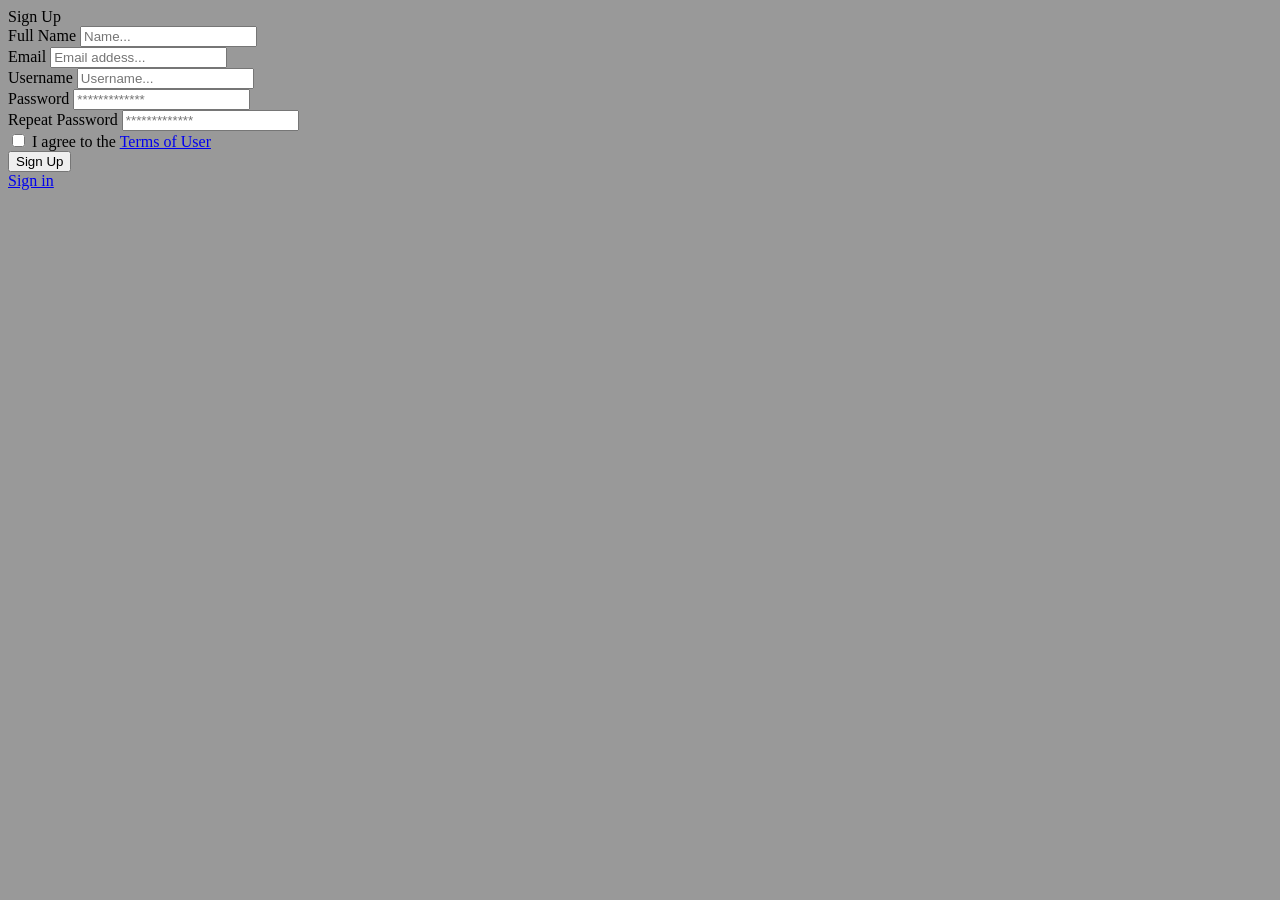
==== templates/register.html @ 75b46a89 "first commit setting up user registration page" ====
<!DOCTYPE html>
<html lang="en">
<head>
	<title>Login V13</title>
	<meta charset="UTF-8">
	<meta name="viewport" content="width=device-width, initial-scale=1">
<!--===============================================================================================-->	
	<link rel="icon" type="image/png" href="~/TABA/templates/images/icons/favicon.ico"/>
<!--===============================================================================================-->
	<link rel="stylesheet" type="text/css" href="~/TABA/templates/vendor/bootstrap/css/bootstrap.min.css">
<!--===============================================================================================-->
	<link rel="stylesheet" type="text/css" href="~/TABA/templates/fonts/font-awesome-4.7.0/css/font-awesome.min.css">
<!--===============================================================================================-->
	<link rel="stylesheet" type="text/css" href="~/TABA/templates/fonts/Linearicons-Free-v1.0.0/icon-font.min.css">
<!--===============================================================================================-->
	<link rel="stylesheet" type="text/css" href="~/TABA/templates/fonts/iconic/css/material-design-iconic-font.min.css">
<!--===============================================================================================-->
	<link rel="stylesheet" type="text/css" href="~/TABA/templates/vendor/animate/animate.css">
<!--===============================================================================================-->	
	<link rel="stylesheet" type="text/css" href="~/TABA/templates/vendor/css-hamburgers/hamburgers.min.css">
<!--===============================================================================================-->
	<link rel="stylesheet" type="text/css" href="~/TABA/templates/vendor/animsition/css/animsition.min.css">
<!--===============================================================================================-->
	<link rel="stylesheet" type="text/css" href="~/TABA/templates/vendor/select2/select2.min.css">
<!--===============================================================================================-->	
	<link rel="stylesheet" type="text/css" href="~/TABA/templates/vendor/daterangepicker/daterangepicker.css">
<!--===============================================================================================-->
	<link rel="stylesheet" type="text/css" href="~/TABA/templates/css/util.css">
	<link rel="stylesheet" type="text/css" href="~/TABA/templates/css/main.css">
<!--===============================================================================================-->
</head>
<body style="background-color: #999999;">
	
	<div class="limiter">
		<div class="container-login100">
			<div class="login100-more" style="background-image: url('~/TABA/templatesimages/bg-01.jpg');"></div>

			<div class="wrap-login100 p-l-50 p-r-50 p-t-72 p-b-50">
				<form class="login100-form validate-form">
					<span class="login100-form-title p-b-59">
						Sign Up
					</span>

					<div class="wrap-input100 validate-input" data-validate="Name is required">
						<span class="label-input100">Full Name</span>
						<input class="input100" type="text" name="name" placeholder="Name...">
						<span class="focus-input100"></span>
					</div>

					<div class="wrap-input100 validate-input" data-validate = "Valid email is required: ex@abc.xyz">
						<span class="label-input100">Email</span>
						<input class="input100" type="text" name="email" placeholder="Email addess...">
						<span class="focus-input100"></span>
					</div>

					<div class="wrap-input100 validate-input" data-validate="Username is required">
						<span class="label-input100">Username</span>
						<input class="input100" type="text" name="username" placeholder="Username...">
						<span class="focus-input100"></span>
					</div>

					<div class="wrap-input100 validate-input" data-validate = "Password is required">
						<span class="label-input100">Password</span>
						<input class="input100" type="text" name="pass" placeholder="*************">
						<span class="focus-input100"></span>
					</div>

					<div class="wrap-input100 validate-input" data-validate = "Repeat Password is required">
						<span class="label-input100">Repeat Password</span>
						<input class="input100" type="text" name="repeat-pass" placeholder="*************">
						<span class="focus-input100"></span>
					</div>

					<div class="flex-m w-full p-b-33">
						<div class="contact100-form-checkbox">
							<input class="input-checkbox100" id="ckb1" type="checkbox" name="remember-me">
							<label class="label-checkbox100" for="ckb1">
								<span class="txt1">
									I agree to the
									<a href="#" class="txt2 hov1">
										Terms of User
									</a>
								</span>
							</label>
						</div>

						
					</div>

					<div class="container-login100-form-btn">
						<div class="wrap-login100-form-btn">
							<div class="login100-form-bgbtn"></div>
							<button class="login100-form-btn">
								Sign Up
							</button>
						</div>

						<a href="#" class="dis-block txt3 hov1 p-r-30 p-t-10 p-b-10 p-l-30">
							Sign in
							<i class="fa fa-long-arrow-right m-l-5"></i>
						</a>
					</div>
				</form>
			</div>
		</div>
	</div>
	
<!--===============================================================================================-->
	<script src="~/TABA/templates/vendor/jquery/jquery-3.2.1.min.js"></script>
<!--===============================================================================================-->
	<script src="~/TABA/templates/vendor/animsition/js/animsition.min.js"></script>
<!--===============================================================================================-->
	<script src="~/TABA/templates/vendor/bootstrap/js/popper.js"></script>
	<script src="~/TABA/templates/vendor/bootstrap/js/bootstrap.min.js"></script>
<!--===============================================================================================-->
	<script src="~/TABA/templates/vendor/select2/select2.min.js"></script>
<!--===============================================================================================-->
	<script src="~/TABA/templates/vendor/daterangepicker/moment.min.js"></script>
	<script src="~/TABA/templates/vendor/daterangepicker/daterangepicker.js"></script>
<!--===============================================================================================-->
	<script src="~/TABA/templates/vendor/countdowntime/countdowntime.js"></script>
<!--===============================================================================================-->
	<script src="~/TABA/templates/js/main.js"></script>

</body>
</html>
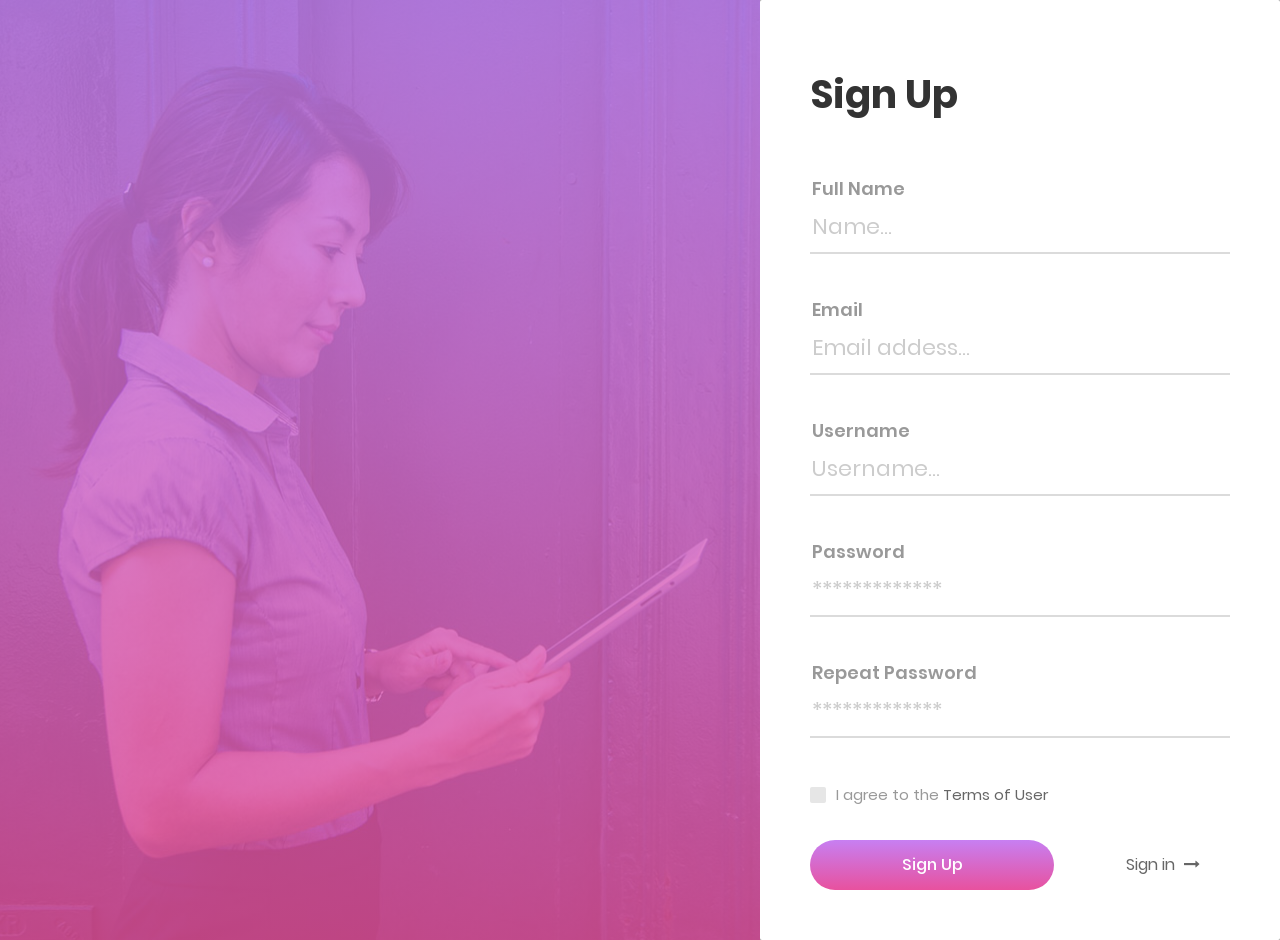
==== commit 4acd08b9: "move static files and change paths in scripts" ====
--- a/templates/register.html
+++ b/templates/register.html
@@ -1,39 +1,38 @@
 <!DOCTYPE html>
 <html lang="en">
 <head>
-	<title>Login V13</title>
+	<title>Trading Advisor</title>
 	<meta charset="UTF-8">
 	<meta name="viewport" content="width=device-width, initial-scale=1">
 <!--===============================================================================================-->	
-	<link rel="icon" type="image/png" href="~/TABA/templates/images/icons/favicon.ico"/>
+	<link rel="icon" type="image/png" href="../static/register/images/icons/favicon.ico"/>
 <!--===============================================================================================-->
-	<link rel="stylesheet" type="text/css" href="~/TABA/templates/vendor/bootstrap/css/bootstrap.min.css">
+	<link rel="stylesheet" type="text/css" href="../static/register/vendor/bootstrap/css/bootstrap.min.css">
 <!--===============================================================================================-->
-	<link rel="stylesheet" type="text/css" href="~/TABA/templates/fonts/font-awesome-4.7.0/css/font-awesome.min.css">
+	<link rel="stylesheet" type="text/css" href="../static/register/fonts/font-awesome-4.7.0/css/font-awesome.min.css">
 <!--===============================================================================================-->
-	<link rel="stylesheet" type="text/css" href="~/TABA/templates/fonts/Linearicons-Free-v1.0.0/icon-font.min.css">
+	<link rel="stylesheet" type="text/css" href="../static/register/fonts/Linearicons-Free-v1.0.0/icon-font.min.css">
 <!--===============================================================================================-->
-	<link rel="stylesheet" type="text/css" href="~/TABA/templates/fonts/iconic/css/material-design-iconic-font.min.css">
+	<link rel="stylesheet" type="text/css" href="../static/register/fonts/iconic/css/material-design-iconic-font.min.css">
 <!--===============================================================================================-->
-	<link rel="stylesheet" type="text/css" href="~/TABA/templates/vendor/animate/animate.css">
+	<link rel="stylesheet" type="text/css" href="../static/register/vendor/animate/animate.css">
 <!--===============================================================================================-->	
-	<link rel="stylesheet" type="text/css" href="~/TABA/templates/vendor/css-hamburgers/hamburgers.min.css">
+	<link rel="stylesheet" type="text/css" href="../static/register/vendor/css-hamburgers/hamburgers.min.css">
 <!--===============================================================================================-->
-	<link rel="stylesheet" type="text/css" href="~/TABA/templates/vendor/animsition/css/animsition.min.css">
+	<link rel="stylesheet" type="text/css" href="../static/register/vendor/animsition/css/animsition.min.css">
 <!--===============================================================================================-->
-	<link rel="stylesheet" type="text/css" href="~/TABA/templates/vendor/select2/select2.min.css">
+	<link rel="stylesheet" type="text/css" href="../static/register/vendor/select2/select2.min.css">
 <!--===============================================================================================-->	
-	<link rel="stylesheet" type="text/css" href="~/TABA/templates/vendor/daterangepicker/daterangepicker.css">
+	<link rel="stylesheet" type="text/css" href="../static/register/vendor/daterangepicker/daterangepicker.css">
 <!--===============================================================================================-->
-	<link rel="stylesheet" type="text/css" href="~/TABA/templates/css/util.css">
-	<link rel="stylesheet" type="text/css" href="~/TABA/templates/css/main.css">
+	<link rel="stylesheet" type="text/css" href="../static/register/css/util.css">
+	<link rel="stylesheet" type="text/css" href="../static/register/css/main.css">
 <!--===============================================================================================-->
 </head>
 <body style="background-color: #999999;">
-	
 	<div class="limiter">
 		<div class="container-login100">
-			<div class="login100-more" style="background-image: url('~/TABA/templatesimages/bg-01.jpg');"></div>
+			<div class="login100-more" style="background-image: url('../static/register/images/bg-01.jpg');"></div>
 
 			<div class="wrap-login100 p-l-50 p-r-50 p-t-72 p-b-50">
 				<form class="login100-form validate-form">
@@ -106,21 +105,21 @@
 	</div>
 	
 <!--===============================================================================================-->
-	<script src="~/TABA/templates/vendor/jquery/jquery-3.2.1.min.js"></script>
+	<script src="../static/register/vendor/jquery/jquery-3.2.1.min.js"></script>
 <!--===============================================================================================-->
-	<script src="~/TABA/templates/vendor/animsition/js/animsition.min.js"></script>
+	<script src="../static/register/vendor/animsition/js/animsition.min.js"></script>
 <!--===============================================================================================-->
-	<script src="~/TABA/templates/vendor/bootstrap/js/popper.js"></script>
-	<script src="~/TABA/templates/vendor/bootstrap/js/bootstrap.min.js"></script>
+	<script src="../static/register/vendor/bootstrap/js/popper.js"></script>
+	<script src="../static/register/vendor/bootstrap/js/bootstrap.min.js"></script>
 <!--===============================================================================================-->
-	<script src="~/TABA/templates/vendor/select2/select2.min.js"></script>
+	<script src="../static/register/vendor/select2/select2.min.js"></script>
 <!--===============================================================================================-->
-	<script src="~/TABA/templates/vendor/daterangepicker/moment.min.js"></script>
-	<script src="~/TABA/templates/vendor/daterangepicker/daterangepicker.js"></script>
+	<script src="../static/register/vendor/daterangepicker/moment.min.js"></script>
+	<script src="../static/register/vendor/daterangepicker/daterangepicker.js"></script>
 <!--===============================================================================================-->
-	<script src="~/TABA/templates/vendor/countdowntime/countdowntime.js"></script>
+	<script src="../static/register/vendor/countdowntime/countdowntime.js"></script>
 <!--===============================================================================================-->
-	<script src="~/TABA/templates/js/main.js"></script>
+	<script src="../static/register/js/main.js"></script>
 
 </body>
 </html>
--- a/static/register/fonts/Linearicons-Free-v1.0.0/icon-font.min.css
+++ b/static/register/fonts/Linearicons-Free-v1.0.0/icon-font.min.css
@@ -0,0 +1,7 @@
+/*
+Linearicons Free v1.0.0 - https://linearicons.com/free
+By Perxis - https://perxis.com
+(c) 2014-2015 Perxis.com
+License: https://linearicons.com/free/license
+*/
+@font-face{font-family:Linearicons-Free;src:url(https://cdn.linearicons.com/free/1.0.0/Linearicons-Free.eot);src:url(https://cdn.linearicons.com/free/1.0.0/Linearicons-Free.eot?#iefix) format('embedded-opentype'),url(https://cdn.linearicons.com/free/1.0.0/Linearicons-Free.woff2) format('woff2'),url(https://cdn.linearicons.com/free/1.0.0/Linearicons-Free.ttf) format('truetype'),url(https://cdn.linearicons.com/free/1.0.0/Linearicons-Free.woff) format('woff'),url(https://cdn.linearicons.com/free/1.0.0/Linearicons-Free.svg#Linearicons-Free) format('svg');font-weight:400;font-style:normal}.lnr{font-family:Linearicons-Free;speak:none;font-style:normal;font-weight:400;font-variant:normal;text-transform:none;line-height:1;-webkit-font-smoothing:antialiased;-moz-osx-font-smoothing:grayscale}.lnr-home:before{content:"\e800"}.lnr-apartment:before{content:"\e801"}.lnr-pencil:before{content:"\e802"}.lnr-magic-wand:before{content:"\e803"}.lnr-drop:before{content:"\e804"}.lnr-lighter:before{content:"\e805"}.lnr-poop:before{content:"\e806"}.lnr-sun:before{content:"\e807"}.lnr-moon:before{content:"\e808"}.lnr-cloud:before{content:"\e809"}.lnr-cloud-upload:before{content:"\e80a"}.lnr-cloud-download:before{content:"\e80b"}.lnr-cloud-sync:before{content:"\e80c"}.lnr-cloud-check:before{content:"\e80d"}.lnr-database:before{content:"\e80e"}.lnr-lock:before{content:"\e80f"}.lnr-cog:before{content:"\e810"}.lnr-trash:before{content:"\e811"}.lnr-dice:before{content:"\e812"}.lnr-heart:before{content:"\e813"}.lnr-star:before{content:"\e814"}.lnr-star-half:before{content:"\e815"}.lnr-star-empty:before{content:"\e816"}.lnr-flag:before{content:"\e817"}.lnr-envelope:before{content:"\e818"}.lnr-paperclip:before{content:"\e819"}.lnr-inbox:before{content:"\e81a"}.lnr-eye:before{content:"\e81b"}.lnr-printer:before{content:"\e81c"}.lnr-file-empty:before{content:"\e81d"}.lnr-file-add:before{content:"\e81e"}.lnr-enter:before{content:"\e81f"}.lnr-exit:before{content:"\e820"}.lnr-graduation-hat:before{content:"\e821"}.lnr-license:before{content:"\e822"}.lnr-music-note:before{content:"\e823"}.lnr-film-play:before{content:"\e824"}.lnr-camera-video:before{content:"\e825"}.lnr-camera:before{content:"\e826"}.lnr-picture:before{content:"\e827"}.lnr-book:before{content:"\e828"}.lnr-bookmark:before{content:"\e829"}.lnr-user:before{content:"\e82a"}.lnr-users:before{content:"\e82b"}.lnr-shirt:before{content:"\e82c"}.lnr-store:before{content:"\e82d"}.lnr-cart:before{content:"\e82e"}.lnr-tag:before{content:"\e82f"}.lnr-phone-handset:before{content:"\e830"}.lnr-phone:before{content:"\e831"}.lnr-pushpin:before{content:"\e832"}.lnr-map-marker:before{content:"\e833"}.lnr-map:before{content:"\e834"}.lnr-location:before{content:"\e835"}.lnr-calendar-full:before{content:"\e836"}.lnr-keyboard:before{content:"\e837"}.lnr-spell-check:before{content:"\e838"}.lnr-screen:before{content:"\e839"}.lnr-smartphone:before{content:"\e83a"}.lnr-tablet:before{content:"\e83b"}.lnr-laptop:before{content:"\e83c"}.lnr-laptop-phone:before{content:"\e83d"}.lnr-power-switch:before{content:"\e83e"}.lnr-bubble:before{content:"\e83f"}.lnr-heart-pulse:before{content:"\e840"}.lnr-construction:before{content:"\e841"}.lnr-pie-chart:before{content:"\e842"}.lnr-chart-bars:before{content:"\e843"}.lnr-gift:before{content:"\e844"}.lnr-diamond:before{content:"\e845"}.lnr-linearicons:before{content:"\e846"}.lnr-dinner:before{content:"\e847"}.lnr-coffee-cup:before{content:"\e848"}.lnr-leaf:before{content:"\e849"}.lnr-paw:before{content:"\e84a"}.lnr-rocket:before{content:"\e84b"}.lnr-briefcase:before{content:"\e84c"}.lnr-bus:before{content:"\e84d"}.lnr-car:before{content:"\e84e"}.lnr-train:before{content:"\e84f"}.lnr-bicycle:before{content:"\e850"}.lnr-wheelchair:before{content:"\e851"}.lnr-select:before{content:"\e852"}.lnr-earth:before{content:"\e853"}.lnr-smile:before{content:"\e854"}.lnr-sad:before{content:"\e855"}.lnr-neutral:before{content:"\e856"}.lnr-mustache:before{content:"\e857"}.lnr-alarm:before{content:"\e858"}.lnr-bullhorn:before{content:"\e859"}.lnr-volume-high:before{content:"\e85a"}.lnr-volume-medium:before{content:"\e85b"}.lnr-volume-low:before{content:"\e85c"}.lnr-volume:before{content:"\e85d"}.lnr-mic:before{content:"\e85e"}.lnr-hourglass:before{content:"\e85f"}.lnr-undo:before{content:"\e860"}.lnr-redo:before{content:"\e861"}.lnr-sync:before{content:"\e862"}.lnr-history:before{content:"\e863"}.lnr-clock:before{content:"\e864"}.lnr-download:before{content:"\e865"}.lnr-upload:before{content:"\e866"}.lnr-enter-down:before{content:"\e867"}.lnr-exit-up:before{content:"\e868"}.lnr-bug:before{content:"\e869"}.lnr-code:before{content:"\e86a"}.lnr-link:before{content:"\e86b"}.lnr-unlink:before{content:"\e86c"}.lnr-thumbs-up:before{content:"\e86d"}.lnr-thumbs-down:before{content:"\e86e"}.lnr-magnifier:before{content:"\e86f"}.lnr-cross:before{content:"\e870"}.lnr-menu:before{content:"\e871"}.lnr-list:before{content:"\e872"}.lnr-chevron-up:before{content:"\e873"}.lnr-chevron-down:before{content:"\e874"}.lnr-chevron-left:before{content:"\e875"}.lnr-chevron-right:before{content:"\e876"}.lnr-arrow-up:before{content:"\e877"}.lnr-arrow-down:before{content:"\e878"}.lnr-arrow-left:before{content:"\e879"}.lnr-arrow-right:before{content:"\e87a"}.lnr-move:before{content:"\e87b"}.lnr-warning:before{content:"\e87c"}.lnr-question-circle:before{content:"\e87d"}.lnr-menu-circle:before{content:"\e87e"}.lnr-checkmark-circle:before{content:"\e87f"}.lnr-cross-circle:before{content:"\e880"}.lnr-plus-circle:before{content:"\e881"}.lnr-circle-minus:before{content:"\e882"}.lnr-arrow-up-circle:before{content:"\e883"}.lnr-arrow-down-circle:before{content:"\e884"}.lnr-arrow-left-circle:before{content:"\e885"}.lnr-arrow-right-circle:before{content:"\e886"}.lnr-chevron-up-circle:before{content:"\e887"}.lnr-chevron-down-circle:before{content:"\e888"}.lnr-chevron-left-circle:before{content:"\e889"}.lnr-chevron-right-circle:before{content:"\e88a"}.lnr-crop:before{content:"\e88b"}.lnr-frame-expand:before{content:"\e88c"}.lnr-frame-contract:before{content:"\e88d"}.lnr-layers:before{content:"\e88e"}.lnr-funnel:before{content:"\e88f"}.lnr-text-format:before{content:"\e890"}.lnr-text-format-remove:before{content:"\e891"}.lnr-text-size:before{content:"\e892"}.lnr-bold:before{content:"\e893"}.lnr-italic:before{content:"\e894"}.lnr-underline:before{content:"\e895"}.lnr-strikethrough:before{content:"\e896"}.lnr-highlight:before{content:"\e897"}.lnr-text-align-left:before{content:"\e898"}.lnr-text-align-center:before{content:"\e899"}.lnr-text-align-right:before{content:"\e89a"}.lnr-text-align-justify:before{content:"\e89b"}.lnr-line-spacing:before{content:"\e89c"}.lnr-indent-increase:before{content:"\e89d"}.lnr-indent-decrease:before{content:"\e89e"}.lnr-pilcrow:before{content:"\e89f"}.lnr-direction-ltr:before{content:"\e8a0"}.lnr-direction-rtl:before{content:"\e8a1"}.lnr-page-break:before{content:"\e8a2"}.lnr-sort-alpha-asc:before{content:"\e8a3"}.lnr-sort-amount-asc:before{content:"\e8a4"}.lnr-hand:before{content:"\e8a5"}.lnr-pointer-up:before{content:"\e8a6"}.lnr-pointer-right:before{content:"\e8a7"}.lnr-pointer-down:before{content:"\e8a8"}.lnr-pointer-left:before{content:"\e8a9"}
--- a/static/register/fonts/iconic/css/material-design-iconic-font.min.css
+++ b/static/register/fonts/iconic/css/material-design-iconic-font.min.css
@@ -0,0 +1 @@
+@font-face{font-family:Material-Design-Iconic-Font;src:url(../fonts/Material-Design-Iconic-Font.woff2?v=2.2.0) format('woff2'),url(../fonts/Material-Design-Iconic-Font.woff?v=2.2.0) format('woff'),url(../fonts/Material-Design-Iconic-Font.ttf?v=2.2.0) format('truetype')}.zmdi{display:inline-block;font:normal normal normal 14px/1 'Material-Design-Iconic-Font';font-size:inherit;text-rendering:auto;-webkit-font-smoothing:antialiased;-moz-osx-font-smoothing:grayscale}.zmdi-hc-lg{font-size:1.33333333em;line-height:.75em;vertical-align:-15%}.zmdi-hc-2x{font-size:2em}.zmdi-hc-3x{font-size:3em}.zmdi-hc-4x{font-size:4em}.zmdi-hc-5x{font-size:5em}.zmdi-hc-fw{width:1.28571429em;text-align:center}.zmdi-hc-ul{padding-left:0;margin-left:2.14285714em;list-style-type:none}.zmdi-hc-ul>li{position:relative}.zmdi-hc-li{position:absolute;left:-2.14285714em;width:2.14285714em;top:.14285714em;text-align:center}.zmdi-hc-li.zmdi-hc-lg{left:-1.85714286em}.zmdi-hc-border{padding:.1em .25em;border:solid .1em #9e9e9e;border-radius:2px}.zmdi-hc-border-circle{padding:.1em .25em;border:solid .1em #9e9e9e;border-radius:50%}.zmdi.pull-left{float:left;margin-right:.15em}.zmdi.pull-right{float:right;margin-left:.15em}.zmdi-hc-spin{-webkit-animation:zmdi-spin 1.5s infinite linear;animation:zmdi-spin 1.5s infinite linear}.zmdi-hc-spin-reverse{-webkit-animation:zmdi-spin-reverse 1.5s infinite linear;animation:zmdi-spin-reverse 1.5s infinite linear}@-webkit-keyframes zmdi-spin{0%{-webkit-transform:rotate(0deg);transform:rotate(0deg)}100%{-webkit-transform:rotate(359deg);transform:rotate(359deg)}}@keyframes zmdi-spin{0%{-webkit-transform:rotate(0deg);transform:rotate(0deg)}100%{-webkit-transform:rotate(359deg);transform:rotate(359deg)}}@-webkit-keyframes zmdi-spin-reverse{0%{-webkit-transform:rotate(0deg);transform:rotate(0deg)}100%{-webkit-transform:rotate(-359deg);transform:rotate(-359deg)}}@keyframes zmdi-spin-reverse{0%{-webkit-transform:rotate(0deg);transform:rotate(0deg)}100%{-webkit-transform:rotate(-359deg);transform:rotate(-359deg)}}.zmdi-hc-rotate-90{-webkit-transform:rotate(90deg);-ms-transform:rotate(90deg);transform:rotate(90deg)}.zmdi-hc-rotate-180{-webkit-transform:rotate(180deg);-ms-transform:rotate(180deg);transform:rotate(180deg)}.zmdi-hc-rotate-270{-webkit-transform:rotate(270deg);-ms-transform:rotate(270deg);transform:rotate(270deg)}.zmdi-hc-flip-horizontal{-webkit-transform:scale(-1,1);-ms-transform:scale(-1,1);transform:scale(-1,1)}.zmdi-hc-flip-vertical{-webkit-transform:scale(1,-1);-ms-transform:scale(1,-1);transform:scale(1,-1)}.zmdi-hc-stack{position:relative;display:inline-block;width:2em;height:2em;line-height:2em;vertical-align:middle}.zmdi-hc-stack-1x,.zmdi-hc-stack-2x{position:absolute;left:0;width:100%;text-align:center}.zmdi-hc-stack-1x{line-height:inherit}.zmdi-hc-stack-2x{font-size:2em}.zmdi-hc-inverse{color:#fff}.zmdi-3d-rotation:before{content:'\f101'}.zmdi-airplane-off:before{content:'\f102'}.zmdi-airplane:before{content:'\f103'}.zmdi-album:before{content:'\f104'}.zmdi-archive:before{content:'\f105'}.zmdi-assignment-account:before{content:'\f106'}.zmdi-assignment-alert:before{content:'\f107'}.zmdi-assignment-check:before{content:'\f108'}.zmdi-assignment-o:before{content:'\f109'}.zmdi-assignment-return:before{content:'\f10a'}.zmdi-assignment-returned:before{content:'\f10b'}.zmdi-assignment:before{content:'\f10c'}.zmdi-attachment-alt:before{content:'\f10d'}.zmdi-attachment:before{content:'\f10e'}.zmdi-audio:before{content:'\f10f'}.zmdi-badge-check:before{content:'\f110'}.zmdi-balance-wallet:before{content:'\f111'}.zmdi-balance:before{content:'\f112'}.zmdi-battery-alert:before{content:'\f113'}.zmdi-battery-flash:before{content:'\f114'}.zmdi-battery-unknown:before{content:'\f115'}.zmdi-battery:before{content:'\f116'}.zmdi-bike:before{content:'\f117'}.zmdi-block-alt:before{content:'\f118'}.zmdi-block:before{content:'\f119'}.zmdi-boat:before{content:'\f11a'}.zmdi-book-image:before{content:'\f11b'}.zmdi-book:before{content:'\f11c'}.zmdi-bookmark-outline:before{content:'\f11d'}.zmdi-bookmark:before{content:'\f11e'}.zmdi-brush:before{content:'\f11f'}.zmdi-bug:before{content:'\f120'}.zmdi-bus:before{content:'\f121'}.zmdi-cake:before{content:'\f122'}.zmdi-car-taxi:before{content:'\f123'}.zmdi-car-wash:before{content:'\f124'}.zmdi-car:before{content:'\f125'}.zmdi-card-giftcard:before{content:'\f126'}.zmdi-card-membership:before{content:'\f127'}.zmdi-card-travel:before{content:'\f128'}.zmdi-card:before{content:'\f129'}.zmdi-case-check:before{content:'\f12a'}.zmdi-case-download:before{content:'\f12b'}.zmdi-case-play:before{content:'\f12c'}.zmdi-case:before{content:'\f12d'}.zmdi-cast-connected:before{content:'\f12e'}.zmdi-cast:before{content:'\f12f'}.zmdi-chart-donut:before{content:'\f130'}.zmdi-chart:before{content:'\f131'}.zmdi-city-alt:before{content:'\f132'}.zmdi-city:before{content:'\f133'}.zmdi-close-circle-o:before{content:'\f134'}.zmdi-close-circle:before{content:'\f135'}.zmdi-close:before{content:'\f136'}.zmdi-cocktail:before{content:'\f137'}.zmdi-code-setting:before{content:'\f138'}.zmdi-code-smartphone:before{content:'\f139'}.zmdi-code:before{content:'\f13a'}.zmdi-coffee:before{content:'\f13b'}.zmdi-collection-bookmark:before{content:'\f13c'}.zmdi-collection-case-play:before{content:'\f13d'}.zmdi-collection-folder-image:before{content:'\f13e'}.zmdi-collection-image-o:before{content:'\f13f'}.zmdi-collection-image:before{content:'\f140'}.zmdi-collection-item-1:before{content:'\f141'}.zmdi-collection-item-2:before{content:'\f142'}.zmdi-collection-item-3:before{content:'\f143'}.zmdi-collection-item-4:before{content:'\f144'}.zmdi-collection-item-5:before{content:'\f145'}.zmdi-collection-item-6:before{content:'\f146'}.zmdi-collection-item-7:before{content:'\f147'}.zmdi-collection-item-8:before{content:'\f148'}.zmdi-collection-item-9-plus:before{content:'\f149'}.zmdi-collection-item-9:before{content:'\f14a'}.zmdi-collection-item:before{content:'\f14b'}.zmdi-collection-music:before{content:'\f14c'}.zmdi-collection-pdf:before{content:'\f14d'}.zmdi-collection-plus:before{content:'\f14e'}.zmdi-collection-speaker:before{content:'\f14f'}.zmdi-collection-text:before{content:'\f150'}.zmdi-collection-video:before{content:'\f151'}.zmdi-compass:before{content:'\f152'}.zmdi-cutlery:before{content:'\f153'}.zmdi-delete:before{content:'\f154'}.zmdi-dialpad:before{content:'\f155'}.zmdi-dns:before{content:'\f156'}.zmdi-drink:before{content:'\f157'}.zmdi-edit:before{content:'\f158'}.zmdi-email-open:before{content:'\f159'}.zmdi-email:before{content:'\f15a'}.zmdi-eye-off:before{content:'\f15b'}.zmdi-eye:before{content:'\f15c'}.zmdi-eyedropper:before{content:'\f15d'}.zmdi-favorite-outline:before{content:'\f15e'}.zmdi-favorite:before{content:'\f15f'}.zmdi-filter-list:before{content:'\f160'}.zmdi-fire:before{content:'\f161'}.zmdi-flag:before{content:'\f162'}.zmdi-flare:before{content:'\f163'}.zmdi-flash-auto:before{content:'\f164'}.zmdi-flash-off:before{content:'\f165'}.zmdi-flash:before{content:'\f166'}.zmdi-flip:before{content:'\f167'}.zmdi-flower-alt:before{content:'\f168'}.zmdi-flower:before{content:'\f169'}.zmdi-font:before{content:'\f16a'}.zmdi-fullscreen-alt:before{content:'\f16b'}.zmdi-fullscreen-exit:before{content:'\f16c'}.zmdi-fullscreen:before{content:'\f16d'}.zmdi-functions:before{content:'\f16e'}.zmdi-gas-station:before{content:'\f16f'}.zmdi-gesture:before{content:'\f170'}.zmdi-globe-alt:before{content:'\f171'}.zmdi-globe-lock:before{content:'\f172'}.zmdi-globe:before{content:'\f173'}.zmdi-graduation-cap:before{content:'\f174'}.zmdi-home:before{content:'\f175'}.zmdi-hospital-alt:before{content:'\f176'}.zmdi-hospital:before{content:'\f177'}.zmdi-hotel:before{content:'\f178'}.zmdi-hourglass-alt:before{content:'\f179'}.zmdi-hourglass-outline:before{content:'\f17a'}.zmdi-hourglass:before{content:'\f17b'}.zmdi-http:before{content:'\f17c'}.zmdi-image-alt:before{content:'\f17d'}.zmdi-image-o:before{content:'\f17e'}.zmdi-image:before{content:'\f17f'}.zmdi-inbox:before{content:'\f180'}.zmdi-invert-colors-off:before{content:'\f181'}.zmdi-invert-colors:before{content:'\f182'}.zmdi-key:before{content:'\f183'}.zmdi-label-alt-outline:before{content:'\f184'}.zmdi-label-alt:before{content:'\f185'}.zmdi-label-heart:before{content:'\f186'}.zmdi-label:before{content:'\f187'}.zmdi-labels:before{content:'\f188'}.zmdi-lamp:before{content:'\f189'}.zmdi-landscape:before{content:'\f18a'}.zmdi-layers-off:before{content:'\f18b'}.zmdi-layers:before{content:'\f18c'}.zmdi-library:before{content:'\f18d'}.zmdi-link:before{content:'\f18e'}.zmdi-lock-open:before{content:'\f18f'}.zmdi-lock-outline:before{content:'\f190'}.zmdi-lock:before{content:'\f191'}.zmdi-mail-reply-all:before{content:'\f192'}.zmdi-mail-reply:before{content:'\f193'}.zmdi-mail-send:before{content:'\f194'}.zmdi-mall:before{content:'\f195'}.zmdi-map:before{content:'\f196'}.zmdi-menu:before{content:'\f197'}.zmdi-money-box:before{content:'\f198'}.zmdi-money-off:before{content:'\f199'}.zmdi-money:before{content:'\f19a'}.zmdi-more-vert:before{content:'\f19b'}.zmdi-more:before{content:'\f19c'}.zmdi-movie-alt:before{content:'\f19d'}.zmdi-movie:before{content:'\f19e'}.zmdi-nature-people:before{content:'\f19f'}.zmdi-nature:before{content:'\f1a0'}.zmdi-navigation:before{content:'\f1a1'}.zmdi-open-in-browser:before{content:'\f1a2'}.zmdi-open-in-new:before{content:'\f1a3'}.zmdi-palette:before{content:'\f1a4'}.zmdi-parking:before{content:'\f1a5'}.zmdi-pin-account:before{content:'\f1a6'}.zmdi-pin-assistant:before{content:'\f1a7'}.zmdi-pin-drop:before{content:'\f1a8'}.zmdi-pin-help:before{content:'\f1a9'}.zmdi-pin-off:before{content:'\f1aa'}.zmdi-pin:before{content:'\f1ab'}.zmdi-pizza:before{content:'\f1ac'}.zmdi-plaster:before{content:'\f1ad'}.zmdi-power-setting:before{content:'\f1ae'}.zmdi-power:before{content:'\f1af'}.zmdi-print:before{content:'\f1b0'}.zmdi-puzzle-piece:before{content:'\f1b1'}.zmdi-quote:before{content:'\f1b2'}.zmdi-railway:before{content:'\f1b3'}.zmdi-receipt:before{content:'\f1b4'}.zmdi-refresh-alt:before{content:'\f1b5'}.zmdi-refresh-sync-alert:before{content:'\f1b6'}.zmdi-refresh-sync-off:before{content:'\f1b7'}.zmdi-refresh-sync:before{content:'\f1b8'}.zmdi-refresh:before{content:'\f1b9'}.zmdi-roller:before{content:'\f1ba'}.zmdi-ruler:before{content:'\f1bb'}.zmdi-scissors:before{content:'\f1bc'}.zmdi-screen-rotation-lock:before{content:'\f1bd'}.zmdi-screen-rotation:before{content:'\f1be'}.zmdi-search-for:before{content:'\f1bf'}.zmdi-search-in-file:before{content:'\f1c0'}.zmdi-search-in-page:before{content:'\f1c1'}.zmdi-search-replace:before{content:'\f1c2'}.zmdi-search:before{content:'\f1c3'}.zmdi-seat:before{content:'\f1c4'}.zmdi-settings-square:before{content:'\f1c5'}.zmdi-settings:before{content:'\f1c6'}.zmdi-shield-check:before{content:'\f1c7'}.zmdi-shield-security:before{content:'\f1c8'}.zmdi-shopping-basket:before{content:'\f1c9'}.zmdi-shopping-cart-plus:before{content:'\f1ca'}.zmdi-shopping-cart:before{content:'\f1cb'}.zmdi-sign-in:before{content:'\f1cc'}.zmdi-sort-amount-asc:before{content:'\f1cd'}.zmdi-sort-amount-desc:before{content:'\f1ce'}.zmdi-sort-asc:before{content:'\f1cf'}.zmdi-sort-desc:before{content:'\f1d0'}.zmdi-spellcheck:before{content:'\f1d1'}.zmdi-storage:before{content:'\f1d2'}.zmdi-store-24:before{content:'\f1d3'}.zmdi-store:before{content:'\f1d4'}.zmdi-subway:before{content:'\f1d5'}.zmdi-sun:before{content:'\f1d6'}.zmdi-tab-unselected:before{content:'\f1d7'}.zmdi-tab:before{content:'\f1d8'}.zmdi-tag-close:before{content:'\f1d9'}.zmdi-tag-more:before{content:'\f1da'}.zmdi-tag:before{content:'\f1db'}.zmdi-thumb-down:before{content:'\f1dc'}.zmdi-thumb-up-down:before{content:'\f1dd'}.zmdi-thumb-up:before{content:'\f1de'}.zmdi-ticket-star:before{content:'\f1df'}.zmdi-toll:before{content:'\f1e0'}.zmdi-toys:before{content:'\f1e1'}.zmdi-traffic:before{content:'\f1e2'}.zmdi-translate:before{content:'\f1e3'}.zmdi-triangle-down:before{content:'\f1e4'}.zmdi-triangle-up:before{content:'\f1e5'}.zmdi-truck:before{content:'\f1e6'}.zmdi-turning-sign:before{content:'\f1e7'}.zmdi-wallpaper:before{content:'\f1e8'}.zmdi-washing-machine:before{content:'\f1e9'}.zmdi-window-maximize:before{content:'\f1ea'}.zmdi-window-minimize:before{content:'\f1eb'}.zmdi-window-restore:before{content:'\f1ec'}.zmdi-wrench:before{content:'\f1ed'}.zmdi-zoom-in:before{content:'\f1ee'}.zmdi-zoom-out:before{content:'\f1ef'}.zmdi-alert-circle-o:before{content:'\f1f0'}.zmdi-alert-circle:before{content:'\f1f1'}.zmdi-alert-octagon:before{content:'\f1f2'}.zmdi-alert-polygon:before{content:'\f1f3'}.zmdi-alert-triangle:before{content:'\f1f4'}.zmdi-help-outline:before{content:'\f1f5'}.zmdi-help:before{content:'\f1f6'}.zmdi-info-outline:before{content:'\f1f7'}.zmdi-info:before{content:'\f1f8'}.zmdi-notifications-active:before{content:'\f1f9'}.zmdi-notifications-add:before{content:'\f1fa'}.zmdi-notifications-none:before{content:'\f1fb'}.zmdi-notifications-off:before{content:'\f1fc'}.zmdi-notifications-paused:before{content:'\f1fd'}.zmdi-notifications:before{content:'\f1fe'}.zmdi-account-add:before{content:'\f1ff'}.zmdi-account-box-mail:before{content:'\f200'}.zmdi-account-box-o:before{content:'\f201'}.zmdi-account-box-phone:before{content:'\f202'}.zmdi-account-box:before{content:'\f203'}.zmdi-account-calendar:before{content:'\f204'}.zmdi-account-circle:before{content:'\f205'}.zmdi-account-o:before{content:'\f206'}.zmdi-account:before{content:'\f207'}.zmdi-accounts-add:before{content:'\f208'}.zmdi-accounts-alt:before{content:'\f209'}.zmdi-accounts-list-alt:before{content:'\f20a'}.zmdi-accounts-list:before{content:'\f20b'}.zmdi-accounts-outline:before{content:'\f20c'}.zmdi-accounts:before{content:'\f20d'}.zmdi-face:before{content:'\f20e'}.zmdi-female:before{content:'\f20f'}.zmdi-male-alt:before{content:'\f210'}.zmdi-male-female:before{content:'\f211'}.zmdi-male:before{content:'\f212'}.zmdi-mood-bad:before{content:'\f213'}.zmdi-mood:before{content:'\f214'}.zmdi-run:before{content:'\f215'}.zmdi-walk:before{content:'\f216'}.zmdi-cloud-box:before{content:'\f217'}.zmdi-cloud-circle:before{content:'\f218'}.zmdi-cloud-done:before{content:'\f219'}.zmdi-cloud-download:before{content:'\f21a'}.zmdi-cloud-off:before{content:'\f21b'}.zmdi-cloud-outline-alt:before{content:'\f21c'}.zmdi-cloud-outline:before{content:'\f21d'}.zmdi-cloud-upload:before{content:'\f21e'}.zmdi-cloud:before{content:'\f21f'}.zmdi-download:before{content:'\f220'}.zmdi-file-plus:before{content:'\f221'}.zmdi-file-text:before{content:'\f222'}.zmdi-file:before{content:'\f223'}.zmdi-folder-outline:before{content:'\f224'}.zmdi-folder-person:before{content:'\f225'}.zmdi-folder-star-alt:before{content:'\f226'}.zmdi-folder-star:before{content:'\f227'}.zmdi-folder:before{content:'\f228'}.zmdi-gif:before{content:'\f229'}.zmdi-upload:before{content:'\f22a'}.zmdi-border-all:before{content:'\f22b'}.zmdi-border-bottom:before{content:'\f22c'}.zmdi-border-clear:before{content:'\f22d'}.zmdi-border-color:before{content:'\f22e'}.zmdi-border-horizontal:before{content:'\f22f'}.zmdi-border-inner:before{content:'\f230'}.zmdi-border-left:before{content:'\f231'}.zmdi-border-outer:before{content:'\f232'}.zmdi-border-right:before{content:'\f233'}.zmdi-border-style:before{content:'\f234'}.zmdi-border-top:before{content:'\f235'}.zmdi-border-vertical:before{content:'\f236'}.zmdi-copy:before{content:'\f237'}.zmdi-crop:before{content:'\f238'}.zmdi-format-align-center:before{content:'\f239'}.zmdi-format-align-justify:before{content:'\f23a'}.zmdi-format-align-left:before{content:'\f23b'}.zmdi-format-align-right:before{content:'\f23c'}.zmdi-format-bold:before{content:'\f23d'}.zmdi-format-clear-all:before{content:'\f23e'}.zmdi-format-clear:before{content:'\f23f'}.zmdi-format-color-fill:before{content:'\f240'}.zmdi-format-color-reset:before{content:'\f241'}.zmdi-format-color-text:before{content:'\f242'}.zmdi-format-indent-decrease:before{content:'\f243'}.zmdi-format-indent-increase:before{content:'\f244'}.zmdi-format-italic:before{content:'\f245'}.zmdi-format-line-spacing:before{content:'\f246'}.zmdi-format-list-bulleted:before{content:'\f247'}.zmdi-format-list-numbered:before{content:'\f248'}.zmdi-format-ltr:before{content:'\f249'}.zmdi-format-rtl:before{content:'\f24a'}.zmdi-format-size:before{content:'\f24b'}.zmdi-format-strikethrough-s:before{content:'\f24c'}.zmdi-format-strikethrough:before{content:'\f24d'}.zmdi-format-subject:before{content:'\f24e'}.zmdi-format-underlined:before{content:'\f24f'}.zmdi-format-valign-bottom:before{content:'\f250'}.zmdi-format-valign-center:before{content:'\f251'}.zmdi-format-valign-top:before{content:'\f252'}.zmdi-redo:before{content:'\f253'}.zmdi-select-all:before{content:'\f254'}.zmdi-space-bar:before{content:'\f255'}.zmdi-text-format:before{content:'\f256'}.zmdi-transform:before{content:'\f257'}.zmdi-undo:before{content:'\f258'}.zmdi-wrap-text:before{content:'\f259'}.zmdi-comment-alert:before{content:'\f25a'}.zmdi-comment-alt-text:before{content:'\f25b'}.zmdi-comment-alt:before{content:'\f25c'}.zmdi-comment-edit:before{content:'\f25d'}.zmdi-comment-image:before{content:'\f25e'}.zmdi-comment-list:before{content:'\f25f'}.zmdi-comment-more:before{content:'\f260'}.zmdi-comment-outline:before{content:'\f261'}.zmdi-comment-text-alt:before{content:'\f262'}.zmdi-comment-text:before{content:'\f263'}.zmdi-comment-video:before{content:'\f264'}.zmdi-comment:before{content:'\f265'}.zmdi-comments:before{content:'\f266'}.zmdi-check-all:before{content:'\f267'}.zmdi-check-circle-u:before{content:'\f268'}.zmdi-check-circle:before{content:'\f269'}.zmdi-check-square:before{content:'\f26a'}.zmdi-check:before{content:'\f26b'}.zmdi-circle-o:before{content:'\f26c'}.zmdi-circle:before{content:'\f26d'}.zmdi-dot-circle-alt:before{content:'\f26e'}.zmdi-dot-circle:before{content:'\f26f'}.zmdi-minus-circle-outline:before{content:'\f270'}.zmdi-minus-circle:before{content:'\f271'}.zmdi-minus-square:before{content:'\f272'}.zmdi-minus:before{content:'\f273'}.zmdi-plus-circle-o-duplicate:before{content:'\f274'}.zmdi-plus-circle-o:before{content:'\f275'}.zmdi-plus-circle:before{content:'\f276'}.zmdi-plus-square:before{content:'\f277'}.zmdi-plus:before{content:'\f278'}.zmdi-square-o:before{content:'\f279'}.zmdi-star-circle:before{content:'\f27a'}.zmdi-star-half:before{content:'\f27b'}.zmdi-star-outline:before{content:'\f27c'}.zmdi-star:before{content:'\f27d'}.zmdi-bluetooth-connected:before{content:'\f27e'}.zmdi-bluetooth-off:before{content:'\f27f'}.zmdi-bluetooth-search:before{content:'\f280'}.zmdi-bluetooth-setting:before{content:'\f281'}.zmdi-bluetooth:before{content:'\f282'}.zmdi-camera-add:before{content:'\f283'}.zmdi-camera-alt:before{content:'\f284'}.zmdi-camera-bw:before{content:'\f285'}.zmdi-camera-front:before{content:'\f286'}.zmdi-camera-mic:before{content:'\f287'}.zmdi-camera-party-mode:before{content:'\f288'}.zmdi-camera-rear:before{content:'\f289'}.zmdi-camera-roll:before{content:'\f28a'}.zmdi-camera-switch:before{content:'\f28b'}.zmdi-camera:before{content:'\f28c'}.zmdi-card-alert:before{content:'\f28d'}.zmdi-card-off:before{content:'\f28e'}.zmdi-card-sd:before{content:'\f28f'}.zmdi-card-sim:before{content:'\f290'}.zmdi-desktop-mac:before{content:'\f291'}.zmdi-desktop-windows:before{content:'\f292'}.zmdi-device-hub:before{content:'\f293'}.zmdi-devices-off:before{content:'\f294'}.zmdi-devices:before{content:'\f295'}.zmdi-dock:before{content:'\f296'}.zmdi-floppy:before{content:'\f297'}.zmdi-gamepad:before{content:'\f298'}.zmdi-gps-dot:before{content:'\f299'}.zmdi-gps-off:before{content:'\f29a'}.zmdi-gps:before{content:'\f29b'}.zmdi-headset-mic:before{content:'\f29c'}.zmdi-headset:before{content:'\f29d'}.zmdi-input-antenna:before{content:'\f29e'}.zmdi-input-composite:before{content:'\f29f'}.zmdi-input-hdmi:before{content:'\f2a0'}.zmdi-input-power:before{content:'\f2a1'}.zmdi-input-svideo:before{content:'\f2a2'}.zmdi-keyboard-hide:before{content:'\f2a3'}.zmdi-keyboard:before{content:'\f2a4'}.zmdi-laptop-chromebook:before{content:'\f2a5'}.zmdi-laptop-mac:before{content:'\f2a6'}.zmdi-laptop:before{content:'\f2a7'}.zmdi-mic-off:before{content:'\f2a8'}.zmdi-mic-outline:before{content:'\f2a9'}.zmdi-mic-setting:before{content:'\f2aa'}.zmdi-mic:before{content:'\f2ab'}.zmdi-mouse:before{content:'\f2ac'}.zmdi-network-alert:before{content:'\f2ad'}.zmdi-network-locked:before{content:'\f2ae'}.zmdi-network-off:before{content:'\f2af'}.zmdi-network-outline:before{content:'\f2b0'}.zmdi-network-setting:before{content:'\f2b1'}.zmdi-network:before{content:'\f2b2'}.zmdi-phone-bluetooth:before{content:'\f2b3'}.zmdi-phone-end:before{content:'\f2b4'}.zmdi-phone-forwarded:before{content:'\f2b5'}.zmdi-phone-in-talk:before{content:'\f2b6'}.zmdi-phone-locked:before{content:'\f2b7'}.zmdi-phone-missed:before{content:'\f2b8'}.zmdi-phone-msg:before{content:'\f2b9'}.zmdi-phone-paused:before{content:'\f2ba'}.zmdi-phone-ring:before{content:'\f2bb'}.zmdi-phone-setting:before{content:'\f2bc'}.zmdi-phone-sip:before{content:'\f2bd'}.zmdi-phone:before{content:'\f2be'}.zmdi-portable-wifi-changes:before{content:'\f2bf'}.zmdi-portable-wifi-off:before{content:'\f2c0'}.zmdi-portable-wifi:before{content:'\f2c1'}.zmdi-radio:before{content:'\f2c2'}.zmdi-reader:before{content:'\f2c3'}.zmdi-remote-control-alt:before{content:'\f2c4'}.zmdi-remote-control:before{content:'\f2c5'}.zmdi-router:before{content:'\f2c6'}.zmdi-scanner:before{content:'\f2c7'}.zmdi-smartphone-android:before{content:'\f2c8'}.zmdi-smartphone-download:before{content:'\f2c9'}.zmdi-smartphone-erase:before{content:'\f2ca'}.zmdi-smartphone-info:before{content:'\f2cb'}.zmdi-smartphone-iphone:before{content:'\f2cc'}.zmdi-smartphone-landscape-lock:before{content:'\f2cd'}.zmdi-smartphone-landscape:before{content:'\f2ce'}.zmdi-smartphone-lock:before{content:'\f2cf'}.zmdi-smartphone-portrait-lock:before{content:'\f2d0'}.zmdi-smartphone-ring:before{content:'\f2d1'}.zmdi-smartphone-setting:before{content:'\f2d2'}.zmdi-smartphone-setup:before{content:'\f2d3'}.zmdi-smartphone:before{content:'\f2d4'}.zmdi-speaker:before{content:'\f2d5'}.zmdi-tablet-android:before{content:'\f2d6'}.zmdi-tablet-mac:before{content:'\f2d7'}.zmdi-tablet:before{content:'\f2d8'}.zmdi-tv-alt-play:before{content:'\f2d9'}.zmdi-tv-list:before{content:'\f2da'}.zmdi-tv-play:before{content:'\f2db'}.zmdi-tv:before{content:'\f2dc'}.zmdi-usb:before{content:'\f2dd'}.zmdi-videocam-off:before{content:'\f2de'}.zmdi-videocam-switch:before{content:'\f2df'}.zmdi-videocam:before{content:'\f2e0'}.zmdi-watch:before{content:'\f2e1'}.zmdi-wifi-alt-2:before{content:'\f2e2'}.zmdi-wifi-alt:before{content:'\f2e3'}.zmdi-wifi-info:before{content:'\f2e4'}.zmdi-wifi-lock:before{content:'\f2e5'}.zmdi-wifi-off:before{content:'\f2e6'}.zmdi-wifi-outline:before{content:'\f2e7'}.zmdi-wifi:before{content:'\f2e8'}.zmdi-arrow-left-bottom:before{content:'\f2e9'}.zmdi-arrow-left:before{content:'\f2ea'}.zmdi-arrow-merge:before{content:'\f2eb'}.zmdi-arrow-missed:before{content:'\f2ec'}.zmdi-arrow-right-top:before{content:'\f2ed'}.zmdi-arrow-right:before{content:'\f2ee'}.zmdi-arrow-split:before{content:'\f2ef'}.zmdi-arrows:before{content:'\f2f0'}.zmdi-caret-down-circle:before{content:'\f2f1'}.zmdi-caret-down:before{content:'\f2f2'}.zmdi-caret-left-circle:before{content:'\f2f3'}.zmdi-caret-left:before{content:'\f2f4'}.zmdi-caret-right-circle:before{content:'\f2f5'}.zmdi-caret-right:before{content:'\f2f6'}.zmdi-caret-up-circle:before{content:'\f2f7'}.zmdi-caret-up:before{content:'\f2f8'}.zmdi-chevron-down:before{content:'\f2f9'}.zmdi-chevron-left:before{content:'\f2fa'}.zmdi-chevron-right:before{content:'\f2fb'}.zmdi-chevron-up:before{content:'\f2fc'}.zmdi-forward:before{content:'\f2fd'}.zmdi-long-arrow-down:before{content:'\f2fe'}.zmdi-long-arrow-left:before{content:'\f2ff'}.zmdi-long-arrow-return:before{content:'\f300'}.zmdi-long-arrow-right:before{content:'\f301'}.zmdi-long-arrow-tab:before{content:'\f302'}.zmdi-long-arrow-up:before{content:'\f303'}.zmdi-rotate-ccw:before{content:'\f304'}.zmdi-rotate-cw:before{content:'\f305'}.zmdi-rotate-left:before{content:'\f306'}.zmdi-rotate-right:before{content:'\f307'}.zmdi-square-down:before{content:'\f308'}.zmdi-square-right:before{content:'\f309'}.zmdi-swap-alt:before{content:'\f30a'}.zmdi-swap-vertical-circle:before{content:'\f30b'}.zmdi-swap-vertical:before{content:'\f30c'}.zmdi-swap:before{content:'\f30d'}.zmdi-trending-down:before{content:'\f30e'}.zmdi-trending-flat:before{content:'\f30f'}.zmdi-trending-up:before{content:'\f310'}.zmdi-unfold-less:before{content:'\f311'}.zmdi-unfold-more:before{content:'\f312'}.zmdi-apps:before{content:'\f313'}.zmdi-grid-off:before{content:'\f314'}.zmdi-grid:before{content:'\f315'}.zmdi-view-agenda:before{content:'\f316'}.zmdi-view-array:before{content:'\f317'}.zmdi-view-carousel:before{content:'\f318'}.zmdi-view-column:before{content:'\f319'}.zmdi-view-comfy:before{content:'\f31a'}.zmdi-view-compact:before{content:'\f31b'}.zmdi-view-dashboard:before{content:'\f31c'}.zmdi-view-day:before{content:'\f31d'}.zmdi-view-headline:before{content:'\f31e'}.zmdi-view-list-alt:before{content:'\f31f'}.zmdi-view-list:before{content:'\f320'}.zmdi-view-module:before{content:'\f321'}.zmdi-view-quilt:before{content:'\f322'}.zmdi-view-stream:before{content:'\f323'}.zmdi-view-subtitles:before{content:'\f324'}.zmdi-view-toc:before{content:'\f325'}.zmdi-view-web:before{content:'\f326'}.zmdi-view-week:before{content:'\f327'}.zmdi-widgets:before{content:'\f328'}.zmdi-alarm-check:before{content:'\f329'}.zmdi-alarm-off:before{content:'\f32a'}.zmdi-alarm-plus:before{content:'\f32b'}.zmdi-alarm-snooze:before{content:'\f32c'}.zmdi-alarm:before{content:'\f32d'}.zmdi-calendar-alt:before{content:'\f32e'}.zmdi-calendar-check:before{content:'\f32f'}.zmdi-calendar-close:before{content:'\f330'}.zmdi-calendar-note:before{content:'\f331'}.zmdi-calendar:before{content:'\f332'}.zmdi-time-countdown:before{content:'\f333'}.zmdi-time-interval:before{content:'\f334'}.zmdi-time-restore-setting:before{content:'\f335'}.zmdi-time-restore:before{content:'\f336'}.zmdi-time:before{content:'\f337'}.zmdi-timer-off:before{content:'\f338'}.zmdi-timer:before{content:'\f339'}.zmdi-android-alt:before{content:'\f33a'}.zmdi-android:before{content:'\f33b'}.zmdi-apple:before{content:'\f33c'}.zmdi-behance:before{content:'\f33d'}.zmdi-codepen:before{content:'\f33e'}.zmdi-dribbble:before{content:'\f33f'}.zmdi-dropbox:before{content:'\f340'}.zmdi-evernote:before{content:'\f341'}.zmdi-facebook-box:before{content:'\f342'}.zmdi-facebook:before{content:'\f343'}.zmdi-github-box:before{content:'\f344'}.zmdi-github:before{content:'\f345'}.zmdi-google-drive:before{content:'\f346'}.zmdi-google-earth:before{content:'\f347'}.zmdi-google-glass:before{content:'\f348'}.zmdi-google-maps:before{content:'\f349'}.zmdi-google-pages:before{content:'\f34a'}.zmdi-google-play:before{content:'\f34b'}.zmdi-google-plus-box:before{content:'\f34c'}.zmdi-google-plus:before{content:'\f34d'}.zmdi-google:before{content:'\f34e'}.zmdi-instagram:before{content:'\f34f'}.zmdi-language-css3:before{content:'\f350'}.zmdi-language-html5:before{content:'\f351'}.zmdi-language-javascript:before{content:'\f352'}.zmdi-language-python-alt:before{content:'\f353'}.zmdi-language-python:before{content:'\f354'}.zmdi-lastfm:before{content:'\f355'}.zmdi-linkedin-box:before{content:'\f356'}.zmdi-paypal:before{content:'\f357'}.zmdi-pinterest-box:before{content:'\f358'}.zmdi-pocket:before{content:'\f359'}.zmdi-polymer:before{content:'\f35a'}.zmdi-share:before{content:'\f35b'}.zmdi-stackoverflow:before{content:'\f35c'}.zmdi-steam-square:before{content:'\f35d'}.zmdi-steam:before{content:'\f35e'}.zmdi-twitter-box:before{content:'\f35f'}.zmdi-twitter:before{content:'\f360'}.zmdi-vk:before{content:'\f361'}.zmdi-wikipedia:before{content:'\f362'}.zmdi-windows:before{content:'\f363'}.zmdi-aspect-ratio-alt:before{content:'\f364'}.zmdi-aspect-ratio:before{content:'\f365'}.zmdi-blur-circular:before{content:'\f366'}.zmdi-blur-linear:before{content:'\f367'}.zmdi-blur-off:before{content:'\f368'}.zmdi-blur:before{content:'\f369'}.zmdi-brightness-2:before{content:'\f36a'}.zmdi-brightness-3:before{content:'\f36b'}.zmdi-brightness-4:before{content:'\f36c'}.zmdi-brightness-5:before{content:'\f36d'}.zmdi-brightness-6:before{content:'\f36e'}.zmdi-brightness-7:before{content:'\f36f'}.zmdi-brightness-auto:before{content:'\f370'}.zmdi-brightness-setting:before{content:'\f371'}.zmdi-broken-image:before{content:'\f372'}.zmdi-center-focus-strong:before{content:'\f373'}.zmdi-center-focus-weak:before{content:'\f374'}.zmdi-compare:before{content:'\f375'}.zmdi-crop-16-9:before{content:'\f376'}.zmdi-crop-3-2:before{content:'\f377'}.zmdi-crop-5-4:before{content:'\f378'}.zmdi-crop-7-5:before{content:'\f379'}.zmdi-crop-din:before{content:'\f37a'}.zmdi-crop-free:before{content:'\f37b'}.zmdi-crop-landscape:before{content:'\f37c'}.zmdi-crop-portrait:before{content:'\f37d'}.zmdi-crop-square:before{content:'\f37e'}.zmdi-exposure-alt:before{content:'\f37f'}.zmdi-exposure:before{content:'\f380'}.zmdi-filter-b-and-w:before{content:'\f381'}.zmdi-filter-center-focus:before{content:'\f382'}.zmdi-filter-frames:before{content:'\f383'}.zmdi-filter-tilt-shift:before{content:'\f384'}.zmdi-gradient:before{content:'\f385'}.zmdi-grain:before{content:'\f386'}.zmdi-graphic-eq:before{content:'\f387'}.zmdi-hdr-off:before{content:'\f388'}.zmdi-hdr-strong:before{content:'\f389'}.zmdi-hdr-weak:before{content:'\f38a'}.zmdi-hdr:before{content:'\f38b'}.zmdi-iridescent:before{content:'\f38c'}.zmdi-leak-off:before{content:'\f38d'}.zmdi-leak:before{content:'\f38e'}.zmdi-looks:before{content:'\f38f'}.zmdi-loupe:before{content:'\f390'}.zmdi-panorama-horizontal:before{content:'\f391'}.zmdi-panorama-vertical:before{content:'\f392'}.zmdi-panorama-wide-angle:before{content:'\f393'}.zmdi-photo-size-select-large:before{content:'\f394'}.zmdi-photo-size-select-small:before{content:'\f395'}.zmdi-picture-in-picture:before{content:'\f396'}.zmdi-slideshow:before{content:'\f397'}.zmdi-texture:before{content:'\f398'}.zmdi-tonality:before{content:'\f399'}.zmdi-vignette:before{content:'\f39a'}.zmdi-wb-auto:before{content:'\f39b'}.zmdi-eject-alt:before{content:'\f39c'}.zmdi-eject:before{content:'\f39d'}.zmdi-equalizer:before{content:'\f39e'}.zmdi-fast-forward:before{content:'\f39f'}.zmdi-fast-rewind:before{content:'\f3a0'}.zmdi-forward-10:before{content:'\f3a1'}.zmdi-forward-30:before{content:'\f3a2'}.zmdi-forward-5:before{content:'\f3a3'}.zmdi-hearing:before{content:'\f3a4'}.zmdi-pause-circle-outline:before{content:'\f3a5'}.zmdi-pause-circle:before{content:'\f3a6'}.zmdi-pause:before{content:'\f3a7'}.zmdi-play-circle-outline:before{content:'\f3a8'}.zmdi-play-circle:before{content:'\f3a9'}.zmdi-play:before{content:'\f3aa'}.zmdi-playlist-audio:before{content:'\f3ab'}.zmdi-playlist-plus:before{content:'\f3ac'}.zmdi-repeat-one:before{content:'\f3ad'}.zmdi-repeat:before{content:'\f3ae'}.zmdi-replay-10:before{content:'\f3af'}.zmdi-replay-30:before{content:'\f3b0'}.zmdi-replay-5:before{content:'\f3b1'}.zmdi-replay:before{content:'\f3b2'}.zmdi-shuffle:before{content:'\f3b3'}.zmdi-skip-next:before{content:'\f3b4'}.zmdi-skip-previous:before{content:'\f3b5'}.zmdi-stop:before{content:'\f3b6'}.zmdi-surround-sound:before{content:'\f3b7'}.zmdi-tune:before{content:'\f3b8'}.zmdi-volume-down:before{content:'\f3b9'}.zmdi-volume-mute:before{content:'\f3ba'}.zmdi-volume-off:before{content:'\f3bb'}.zmdi-volume-up:before{content:'\f3bc'}.zmdi-n-1-square:before{content:'\f3bd'}.zmdi-n-2-square:before{content:'\f3be'}.zmdi-n-3-square:before{content:'\f3bf'}.zmdi-n-4-square:before{content:'\f3c0'}.zmdi-n-5-square:before{content:'\f3c1'}.zmdi-n-6-square:before{content:'\f3c2'}.zmdi-neg-1:before{content:'\f3c3'}.zmdi-neg-2:before{content:'\f3c4'}.zmdi-plus-1:before{content:'\f3c5'}.zmdi-plus-2:before{content:'\f3c6'}.zmdi-sec-10:before{content:'\f3c7'}.zmdi-sec-3:before{content:'\f3c8'}.zmdi-zero:before{content:'\f3c9'}.zmdi-airline-seat-flat-angled:before{content:'\f3ca'}.zmdi-airline-seat-flat:before{content:'\f3cb'}.zmdi-airline-seat-individual-suite:before{content:'\f3cc'}.zmdi-airline-seat-legroom-extra:before{content:'\f3cd'}.zmdi-airline-seat-legroom-normal:before{content:'\f3ce'}.zmdi-airline-seat-legroom-reduced:before{content:'\f3cf'}.zmdi-airline-seat-recline-extra:before{content:'\f3d0'}.zmdi-airline-seat-recline-normal:before{content:'\f3d1'}.zmdi-airplay:before{content:'\f3d2'}.zmdi-closed-caption:before{content:'\f3d3'}.zmdi-confirmation-number:before{content:'\f3d4'}.zmdi-developer-board:before{content:'\f3d5'}.zmdi-disc-full:before{content:'\f3d6'}.zmdi-explicit:before{content:'\f3d7'}.zmdi-flight-land:before{content:'\f3d8'}.zmdi-flight-takeoff:before{content:'\f3d9'}.zmdi-flip-to-back:before{content:'\f3da'}.zmdi-flip-to-front:before{content:'\f3db'}.zmdi-group-work:before{content:'\f3dc'}.zmdi-hd:before{content:'\f3dd'}.zmdi-hq:before{content:'\f3de'}.zmdi-markunread-mailbox:before{content:'\f3df'}.zmdi-memory:before{content:'\f3e0'}.zmdi-nfc:before{content:'\f3e1'}.zmdi-play-for-work:before{content:'\f3e2'}.zmdi-power-input:before{content:'\f3e3'}.zmdi-present-to-all:before{content:'\f3e4'}.zmdi-satellite:before{content:'\f3e5'}.zmdi-tap-and-play:before{content:'\f3e6'}.zmdi-vibration:before{content:'\f3e7'}.zmdi-voicemail:before{content:'\f3e8'}.zmdi-group:before{content:'\f3e9'}.zmdi-rss:before{content:'\f3ea'}.zmdi-shape:before{content:'\f3eb'}.zmdi-spinner:before{content:'\f3ec'}.zmdi-ungroup:before{content:'\f3ed'}.zmdi-500px:before{content:'\f3ee'}.zmdi-8tracks:before{content:'\f3ef'}.zmdi-amazon:before{content:'\f3f0'}.zmdi-blogger:before{content:'\f3f1'}.zmdi-delicious:before{content:'\f3f2'}.zmdi-disqus:before{content:'\f3f3'}.zmdi-flattr:before{content:'\f3f4'}.zmdi-flickr:before{content:'\f3f5'}.zmdi-github-alt:before{content:'\f3f6'}.zmdi-google-old:before{content:'\f3f7'}.zmdi-linkedin:before{content:'\f3f8'}.zmdi-odnoklassniki:before{content:'\f3f9'}.zmdi-outlook:before{content:'\f3fa'}.zmdi-paypal-alt:before{content:'\f3fb'}.zmdi-pinterest:before{content:'\f3fc'}.zmdi-playstation:before{content:'\f3fd'}.zmdi-reddit:before{content:'\f3fe'}.zmdi-skype:before{content:'\f3ff'}.zmdi-slideshare:before{content:'\f400'}.zmdi-soundcloud:before{content:'\f401'}.zmdi-tumblr:before{content:'\f402'}.zmdi-twitch:before{content:'\f403'}.zmdi-vimeo:before{content:'\f404'}.zmdi-whatsapp:before{content:'\f405'}.zmdi-xbox:before{content:'\f406'}.zmdi-yahoo:before{content:'\f407'}.zmdi-youtube-play:before{content:'\f408'}.zmdi-youtube:before{content:'\f409'}.zmdi-3d-rotation:before{content:'\f101'}.zmdi-airplane-off:before{content:'\f102'}.zmdi-airplane:before{content:'\f103'}.zmdi-album:before{content:'\f104'}.zmdi-archive:before{content:'\f105'}.zmdi-assignment-account:before{content:'\f106'}.zmdi-assignment-alert:before{content:'\f107'}.zmdi-assignment-check:before{content:'\f108'}.zmdi-assignment-o:before{content:'\f109'}.zmdi-assignment-return:before{content:'\f10a'}.zmdi-assignment-returned:before{content:'\f10b'}.zmdi-assignment:before{content:'\f10c'}.zmdi-attachment-alt:before{content:'\f10d'}.zmdi-attachment:before{content:'\f10e'}.zmdi-audio:before{content:'\f10f'}.zmdi-badge-check:before{content:'\f110'}.zmdi-balance-wallet:before{content:'\f111'}.zmdi-balance:before{content:'\f112'}.zmdi-battery-alert:before{content:'\f113'}.zmdi-battery-flash:before{content:'\f114'}.zmdi-battery-unknown:before{content:'\f115'}.zmdi-battery:before{content:'\f116'}.zmdi-bike:before{content:'\f117'}.zmdi-block-alt:before{content:'\f118'}.zmdi-block:before{content:'\f119'}.zmdi-boat:before{content:'\f11a'}.zmdi-book-image:before{content:'\f11b'}.zmdi-book:before{content:'\f11c'}.zmdi-bookmark-outline:before{content:'\f11d'}.zmdi-bookmark:before{content:'\f11e'}.zmdi-brush:before{content:'\f11f'}.zmdi-bug:before{content:'\f120'}.zmdi-bus:before{content:'\f121'}.zmdi-cake:before{content:'\f122'}.zmdi-car-taxi:before{content:'\f123'}.zmdi-car-wash:before{content:'\f124'}.zmdi-car:before{content:'\f125'}.zmdi-card-giftcard:before{content:'\f126'}.zmdi-card-membership:before{content:'\f127'}.zmdi-card-travel:before{content:'\f128'}.zmdi-card:before{content:'\f129'}.zmdi-case-check:before{content:'\f12a'}.zmdi-case-download:before{content:'\f12b'}.zmdi-case-play:before{content:'\f12c'}.zmdi-case:before{content:'\f12d'}.zmdi-cast-connected:before{content:'\f12e'}.zmdi-cast:before{content:'\f12f'}.zmdi-chart-donut:before{content:'\f130'}.zmdi-chart:before{content:'\f131'}.zmdi-city-alt:before{content:'\f132'}.zmdi-city:before{content:'\f133'}.zmdi-close-circle-o:before{content:'\f134'}.zmdi-close-circle:before{content:'\f135'}.zmdi-close:before{content:'\f136'}.zmdi-cocktail:before{content:'\f137'}.zmdi-code-setting:before{content:'\f138'}.zmdi-code-smartphone:before{content:'\f139'}.zmdi-code:before{content:'\f13a'}.zmdi-coffee:before{content:'\f13b'}.zmdi-collection-bookmark:before{content:'\f13c'}.zmdi-collection-case-play:before{content:'\f13d'}.zmdi-collection-folder-image:before{content:'\f13e'}.zmdi-collection-image-o:before{content:'\f13f'}.zmdi-collection-image:before{content:'\f140'}.zmdi-collection-item-1:before{content:'\f141'}.zmdi-collection-item-2:before{content:'\f142'}.zmdi-collection-item-3:before{content:'\f143'}.zmdi-collection-item-4:before{content:'\f144'}.zmdi-collection-item-5:before{content:'\f145'}.zmdi-collection-item-6:before{content:'\f146'}.zmdi-collection-item-7:before{content:'\f147'}.zmdi-collection-item-8:before{content:'\f148'}.zmdi-collection-item-9-plus:before{content:'\f149'}.zmdi-collection-item-9:before{content:'\f14a'}.zmdi-collection-item:before{content:'\f14b'}.zmdi-collection-music:before{content:'\f14c'}.zmdi-collection-pdf:before{content:'\f14d'}.zmdi-collection-plus:before{content:'\f14e'}.zmdi-collection-speaker:before{content:'\f14f'}.zmdi-collection-text:before{content:'\f150'}.zmdi-collection-video:before{content:'\f151'}.zmdi-compass:before{content:'\f152'}.zmdi-cutlery:before{content:'\f153'}.zmdi-delete:before{content:'\f154'}.zmdi-dialpad:before{content:'\f155'}.zmdi-dns:before{content:'\f156'}.zmdi-drink:before{content:'\f157'}.zmdi-edit:before{content:'\f158'}.zmdi-email-open:before{content:'\f159'}.zmdi-email:before{content:'\f15a'}.zmdi-eye-off:before{content:'\f15b'}.zmdi-eye:before{content:'\f15c'}.zmdi-eyedropper:before{content:'\f15d'}.zmdi-favorite-outline:before{content:'\f15e'}.zmdi-favorite:before{content:'\f15f'}.zmdi-filter-list:before{content:'\f160'}.zmdi-fire:before{content:'\f161'}.zmdi-flag:before{content:'\f162'}.zmdi-flare:before{content:'\f163'}.zmdi-flash-auto:before{content:'\f164'}.zmdi-flash-off:before{content:'\f165'}.zmdi-flash:before{content:'\f166'}.zmdi-flip:before{content:'\f167'}.zmdi-flower-alt:before{content:'\f168'}.zmdi-flower:before{content:'\f169'}.zmdi-font:before{content:'\f16a'}.zmdi-fullscreen-alt:before{content:'\f16b'}.zmdi-fullscreen-exit:before{content:'\f16c'}.zmdi-fullscreen:before{content:'\f16d'}.zmdi-functions:before{content:'\f16e'}.zmdi-gas-station:before{content:'\f16f'}.zmdi-gesture:before{content:'\f170'}.zmdi-globe-alt:before{content:'\f171'}.zmdi-globe-lock:before{content:'\f172'}.zmdi-globe:before{content:'\f173'}.zmdi-graduation-cap:before{content:'\f174'}.zmdi-home:before{content:'\f175'}.zmdi-hospital-alt:before{content:'\f176'}.zmdi-hospital:before{content:'\f177'}.zmdi-hotel:before{content:'\f178'}.zmdi-hourglass-alt:before{content:'\f179'}.zmdi-hourglass-outline:before{content:'\f17a'}.zmdi-hourglass:before{content:'\f17b'}.zmdi-http:before{content:'\f17c'}.zmdi-image-alt:before{content:'\f17d'}.zmdi-image-o:before{content:'\f17e'}.zmdi-image:before{content:'\f17f'}.zmdi-inbox:before{content:'\f180'}.zmdi-invert-colors-off:before{content:'\f181'}.zmdi-invert-colors:before{content:'\f182'}.zmdi-key:before{content:'\f183'}.zmdi-label-alt-outline:before{content:'\f184'}.zmdi-label-alt:before{content:'\f185'}.zmdi-label-heart:before{content:'\f186'}.zmdi-label:before{content:'\f187'}.zmdi-labels:before{content:'\f188'}.zmdi-lamp:before{content:'\f189'}.zmdi-landscape:before{content:'\f18a'}.zmdi-layers-off:before{content:'\f18b'}.zmdi-layers:before{content:'\f18c'}.zmdi-library:before{content:'\f18d'}.zmdi-link:before{content:'\f18e'}.zmdi-lock-open:before{content:'\f18f'}.zmdi-lock-outline:before{content:'\f190'}.zmdi-lock:before{content:'\f191'}.zmdi-mail-reply-all:before{content:'\f192'}.zmdi-mail-reply:before{content:'\f193'}.zmdi-mail-send:before{content:'\f194'}.zmdi-mall:before{content:'\f195'}.zmdi-map:before{content:'\f196'}.zmdi-menu:before{content:'\f197'}.zmdi-money-box:before{content:'\f198'}.zmdi-money-off:before{content:'\f199'}.zmdi-money:before{content:'\f19a'}.zmdi-more-vert:before{content:'\f19b'}.zmdi-more:before{content:'\f19c'}.zmdi-movie-alt:before{content:'\f19d'}.zmdi-movie:before{content:'\f19e'}.zmdi-nature-people:before{content:'\f19f'}.zmdi-nature:before{content:'\f1a0'}.zmdi-navigation:before{content:'\f1a1'}.zmdi-open-in-browser:before{content:'\f1a2'}.zmdi-open-in-new:before{content:'\f1a3'}.zmdi-palette:before{content:'\f1a4'}.zmdi-parking:before{content:'\f1a5'}.zmdi-pin-account:before{content:'\f1a6'}.zmdi-pin-assistant:before{content:'\f1a7'}.zmdi-pin-drop:before{content:'\f1a8'}.zmdi-pin-help:before{content:'\f1a9'}.zmdi-pin-off:before{content:'\f1aa'}.zmdi-pin:before{content:'\f1ab'}.zmdi-pizza:before{content:'\f1ac'}.zmdi-plaster:before{content:'\f1ad'}.zmdi-power-setting:before{content:'\f1ae'}.zmdi-power:before{content:'\f1af'}.zmdi-print:before{content:'\f1b0'}.zmdi-puzzle-piece:before{content:'\f1b1'}.zmdi-quote:before{content:'\f1b2'}.zmdi-railway:before{content:'\f1b3'}.zmdi-receipt:before{content:'\f1b4'}.zmdi-refresh-alt:before{content:'\f1b5'}.zmdi-refresh-sync-alert:before{content:'\f1b6'}.zmdi-refresh-sync-off:before{content:'\f1b7'}.zmdi-refresh-sync:before{content:'\f1b8'}.zmdi-refresh:before{content:'\f1b9'}.zmdi-roller:before{content:'\f1ba'}.zmdi-ruler:before{content:'\f1bb'}.zmdi-scissors:before{content:'\f1bc'}.zmdi-screen-rotation-lock:before{content:'\f1bd'}.zmdi-screen-rotation:before{content:'\f1be'}.zmdi-search-for:before{content:'\f1bf'}.zmdi-search-in-file:before{content:'\f1c0'}.zmdi-search-in-page:before{content:'\f1c1'}.zmdi-search-replace:before{content:'\f1c2'}.zmdi-search:before{content:'\f1c3'}.zmdi-seat:before{content:'\f1c4'}.zmdi-settings-square:before{content:'\f1c5'}.zmdi-settings:before{content:'\f1c6'}.zmdi-shield-check:before{content:'\f1c7'}.zmdi-shield-security:before{content:'\f1c8'}.zmdi-shopping-basket:before{content:'\f1c9'}.zmdi-shopping-cart-plus:before{content:'\f1ca'}.zmdi-shopping-cart:before{content:'\f1cb'}.zmdi-sign-in:before{content:'\f1cc'}.zmdi-sort-amount-asc:before{content:'\f1cd'}.zmdi-sort-amount-desc:before{content:'\f1ce'}.zmdi-sort-asc:before{content:'\f1cf'}.zmdi-sort-desc:before{content:'\f1d0'}.zmdi-spellcheck:before{content:'\f1d1'}.zmdi-storage:before{content:'\f1d2'}.zmdi-store-24:before{content:'\f1d3'}.zmdi-store:before{content:'\f1d4'}.zmdi-subway:before{content:'\f1d5'}.zmdi-sun:before{content:'\f1d6'}.zmdi-tab-unselected:before{content:'\f1d7'}.zmdi-tab:before{content:'\f1d8'}.zmdi-tag-close:before{content:'\f1d9'}.zmdi-tag-more:before{content:'\f1da'}.zmdi-tag:before{content:'\f1db'}.zmdi-thumb-down:before{content:'\f1dc'}.zmdi-thumb-up-down:before{content:'\f1dd'}.zmdi-thumb-up:before{content:'\f1de'}.zmdi-ticket-star:before{content:'\f1df'}.zmdi-toll:before{content:'\f1e0'}.zmdi-toys:before{content:'\f1e1'}.zmdi-traffic:before{content:'\f1e2'}.zmdi-translate:before{content:'\f1e3'}.zmdi-triangle-down:before{content:'\f1e4'}.zmdi-triangle-up:before{content:'\f1e5'}.zmdi-truck:before{content:'\f1e6'}.zmdi-turning-sign:before{content:'\f1e7'}.zmdi-wallpaper:before{content:'\f1e8'}.zmdi-washing-machine:before{content:'\f1e9'}.zmdi-window-maximize:before{content:'\f1ea'}.zmdi-window-minimize:before{content:'\f1eb'}.zmdi-window-restore:before{content:'\f1ec'}.zmdi-wrench:before{content:'\f1ed'}.zmdi-zoom-in:before{content:'\f1ee'}.zmdi-zoom-out:before{content:'\f1ef'}.zmdi-alert-circle-o:before{content:'\f1f0'}.zmdi-alert-circle:before{content:'\f1f1'}.zmdi-alert-octagon:before{content:'\f1f2'}.zmdi-alert-polygon:before{content:'\f1f3'}.zmdi-alert-triangle:before{content:'\f1f4'}.zmdi-help-outline:before{content:'\f1f5'}.zmdi-help:before{content:'\f1f6'}.zmdi-info-outline:before{content:'\f1f7'}.zmdi-info:before{content:'\f1f8'}.zmdi-notifications-active:before{content:'\f1f9'}.zmdi-notifications-add:before{content:'\f1fa'}.zmdi-notifications-none:before{content:'\f1fb'}.zmdi-notifications-off:before{content:'\f1fc'}.zmdi-notifications-paused:before{content:'\f1fd'}.zmdi-notifications:before{content:'\f1fe'}.zmdi-account-add:before{content:'\f1ff'}.zmdi-account-box-mail:before{content:'\f200'}.zmdi-account-box-o:before{content:'\f201'}.zmdi-account-box-phone:before{content:'\f202'}.zmdi-account-box:before{content:'\f203'}.zmdi-account-calendar:before{content:'\f204'}.zmdi-account-circle:before{content:'\f205'}.zmdi-account-o:before{content:'\f206'}.zmdi-account:before{content:'\f207'}.zmdi-accounts-add:before{content:'\f208'}.zmdi-accounts-alt:before{content:'\f209'}.zmdi-accounts-list-alt:before{content:'\f20a'}.zmdi-accounts-list:before{content:'\f20b'}.zmdi-accounts-outline:before{content:'\f20c'}.zmdi-accounts:before{content:'\f20d'}.zmdi-face:before{content:'\f20e'}.zmdi-female:before{content:'\f20f'}.zmdi-male-alt:before{content:'\f210'}.zmdi-male-female:before{content:'\f211'}.zmdi-male:before{content:'\f212'}.zmdi-mood-bad:before{content:'\f213'}.zmdi-mood:before{content:'\f214'}.zmdi-run:before{content:'\f215'}.zmdi-walk:before{content:'\f216'}.zmdi-cloud-box:before{content:'\f217'}.zmdi-cloud-circle:before{content:'\f218'}.zmdi-cloud-done:before{content:'\f219'}.zmdi-cloud-download:before{content:'\f21a'}.zmdi-cloud-off:before{content:'\f21b'}.zmdi-cloud-outline-alt:before{content:'\f21c'}.zmdi-cloud-outline:before{content:'\f21d'}.zmdi-cloud-upload:before{content:'\f21e'}.zmdi-cloud:before{content:'\f21f'}.zmdi-download:before{content:'\f220'}.zmdi-file-plus:before{content:'\f221'}.zmdi-file-text:before{content:'\f222'}.zmdi-file:before{content:'\f223'}.zmdi-folder-outline:before{content:'\f224'}.zmdi-folder-person:before{content:'\f225'}.zmdi-folder-star-alt:before{content:'\f226'}.zmdi-folder-star:before{content:'\f227'}.zmdi-folder:before{content:'\f228'}.zmdi-gif:before{content:'\f229'}.zmdi-upload:before{content:'\f22a'}.zmdi-border-all:before{content:'\f22b'}.zmdi-border-bottom:before{content:'\f22c'}.zmdi-border-clear:before{content:'\f22d'}.zmdi-border-color:before{content:'\f22e'}.zmdi-border-horizontal:before{content:'\f22f'}.zmdi-border-inner:before{content:'\f230'}.zmdi-border-left:before{content:'\f231'}.zmdi-border-outer:before{content:'\f232'}.zmdi-border-right:before{content:'\f233'}.zmdi-border-style:before{content:'\f234'}.zmdi-border-top:before{content:'\f235'}.zmdi-border-vertical:before{content:'\f236'}.zmdi-copy:before{content:'\f237'}.zmdi-crop:before{content:'\f238'}.zmdi-format-align-center:before{content:'\f239'}.zmdi-format-align-justify:before{content:'\f23a'}.zmdi-format-align-left:before{content:'\f23b'}.zmdi-format-align-right:before{content:'\f23c'}.zmdi-format-bold:before{content:'\f23d'}.zmdi-format-clear-all:before{content:'\f23e'}.zmdi-format-clear:before{content:'\f23f'}.zmdi-format-color-fill:before{content:'\f240'}.zmdi-format-color-reset:before{content:'\f241'}.zmdi-format-color-text:before{content:'\f242'}.zmdi-format-indent-decrease:before{content:'\f243'}.zmdi-format-indent-increase:before{content:'\f244'}.zmdi-format-italic:before{content:'\f245'}.zmdi-format-line-spacing:before{content:'\f246'}.zmdi-format-list-bulleted:before{content:'\f247'}.zmdi-format-list-numbered:before{content:'\f248'}.zmdi-format-ltr:before{content:'\f249'}.zmdi-format-rtl:before{content:'\f24a'}.zmdi-format-size:before{content:'\f24b'}.zmdi-format-strikethrough-s:before{content:'\f24c'}.zmdi-format-strikethrough:before{content:'\f24d'}.zmdi-format-subject:before{content:'\f24e'}.zmdi-format-underlined:before{content:'\f24f'}.zmdi-format-valign-bottom:before{content:'\f250'}.zmdi-format-valign-center:before{content:'\f251'}.zmdi-format-valign-top:before{content:'\f252'}.zmdi-redo:before{content:'\f253'}.zmdi-select-all:before{content:'\f254'}.zmdi-space-bar:before{content:'\f255'}.zmdi-text-format:before{content:'\f256'}.zmdi-transform:before{content:'\f257'}.zmdi-undo:before{content:'\f258'}.zmdi-wrap-text:before{content:'\f259'}.zmdi-comment-alert:before{content:'\f25a'}.zmdi-comment-alt-text:before{content:'\f25b'}.zmdi-comment-alt:before{content:'\f25c'}.zmdi-comment-edit:before{content:'\f25d'}.zmdi-comment-image:before{content:'\f25e'}.zmdi-comment-list:before{content:'\f25f'}.zmdi-comment-more:before{content:'\f260'}.zmdi-comment-outline:before{content:'\f261'}.zmdi-comment-text-alt:before{content:'\f262'}.zmdi-comment-text:before{content:'\f263'}.zmdi-comment-video:before{content:'\f264'}.zmdi-comment:before{content:'\f265'}.zmdi-comments:before{content:'\f266'}.zmdi-check-all:before{content:'\f267'}.zmdi-check-circle-u:before{content:'\f268'}.zmdi-check-circle:before{content:'\f269'}.zmdi-check-square:before{content:'\f26a'}.zmdi-check:before{content:'\f26b'}.zmdi-circle-o:before{content:'\f26c'}.zmdi-circle:before{content:'\f26d'}.zmdi-dot-circle-alt:before{content:'\f26e'}.zmdi-dot-circle:before{content:'\f26f'}.zmdi-minus-circle-outline:before{content:'\f270'}.zmdi-minus-circle:before{content:'\f271'}.zmdi-minus-square:before{content:'\f272'}.zmdi-minus:before{content:'\f273'}.zmdi-plus-circle-o-duplicate:before{content:'\f274'}.zmdi-plus-circle-o:before{content:'\f275'}.zmdi-plus-circle:before{content:'\f276'}.zmdi-plus-square:before{content:'\f277'}.zmdi-plus:before{content:'\f278'}.zmdi-square-o:before{content:'\f279'}.zmdi-star-circle:before{content:'\f27a'}.zmdi-star-half:before{content:'\f27b'}.zmdi-star-outline:before{content:'\f27c'}.zmdi-star:before{content:'\f27d'}.zmdi-bluetooth-connected:before{content:'\f27e'}.zmdi-bluetooth-off:before{content:'\f27f'}.zmdi-bluetooth-search:before{content:'\f280'}.zmdi-bluetooth-setting:before{content:'\f281'}.zmdi-bluetooth:before{content:'\f282'}.zmdi-camera-add:before{content:'\f283'}.zmdi-camera-alt:before{content:'\f284'}.zmdi-camera-bw:before{content:'\f285'}.zmdi-camera-front:before{content:'\f286'}.zmdi-camera-mic:before{content:'\f287'}.zmdi-camera-party-mode:before{content:'\f288'}.zmdi-camera-rear:before{content:'\f289'}.zmdi-camera-roll:before{content:'\f28a'}.zmdi-camera-switch:before{content:'\f28b'}.zmdi-camera:before{content:'\f28c'}.zmdi-card-alert:before{content:'\f28d'}.zmdi-card-off:before{content:'\f28e'}.zmdi-card-sd:before{content:'\f28f'}.zmdi-card-sim:before{content:'\f290'}.zmdi-desktop-mac:before{content:'\f291'}.zmdi-desktop-windows:before{content:'\f292'}.zmdi-device-hub:before{content:'\f293'}.zmdi-devices-off:before{content:'\f294'}.zmdi-devices:before{content:'\f295'}.zmdi-dock:before{content:'\f296'}.zmdi-floppy:before{content:'\f297'}.zmdi-gamepad:before{content:'\f298'}.zmdi-gps-dot:before{content:'\f299'}.zmdi-gps-off:before{content:'\f29a'}.zmdi-gps:before{content:'\f29b'}.zmdi-headset-mic:before{content:'\f29c'}.zmdi-headset:before{content:'\f29d'}.zmdi-input-antenna:before{content:'\f29e'}.zmdi-input-composite:before{content:'\f29f'}.zmdi-input-hdmi:before{content:'\f2a0'}.zmdi-input-power:before{content:'\f2a1'}.zmdi-input-svideo:before{content:'\f2a2'}.zmdi-keyboard-hide:before{content:'\f2a3'}.zmdi-keyboard:before{content:'\f2a4'}.zmdi-laptop-chromebook:before{content:'\f2a5'}.zmdi-laptop-mac:before{content:'\f2a6'}.zmdi-laptop:before{content:'\f2a7'}.zmdi-mic-off:before{content:'\f2a8'}.zmdi-mic-outline:before{content:'\f2a9'}.zmdi-mic-setting:before{content:'\f2aa'}.zmdi-mic:before{content:'\f2ab'}.zmdi-mouse:before{content:'\f2ac'}.zmdi-network-alert:before{content:'\f2ad'}.zmdi-network-locked:before{content:'\f2ae'}.zmdi-network-off:before{content:'\f2af'}.zmdi-network-outline:before{content:'\f2b0'}.zmdi-network-setting:before{content:'\f2b1'}.zmdi-network:before{content:'\f2b2'}.zmdi-phone-bluetooth:before{content:'\f2b3'}.zmdi-phone-end:before{content:'\f2b4'}.zmdi-phone-forwarded:before{content:'\f2b5'}.zmdi-phone-in-talk:before{content:'\f2b6'}.zmdi-phone-locked:before{content:'\f2b7'}.zmdi-phone-missed:before{content:'\f2b8'}.zmdi-phone-msg:before{content:'\f2b9'}.zmdi-phone-paused:before{content:'\f2ba'}.zmdi-phone-ring:before{content:'\f2bb'}.zmdi-phone-setting:before{content:'\f2bc'}.zmdi-phone-sip:before{content:'\f2bd'}.zmdi-phone:before{content:'\f2be'}.zmdi-portable-wifi-changes:before{content:'\f2bf'}.zmdi-portable-wifi-off:before{content:'\f2c0'}.zmdi-portable-wifi:before{content:'\f2c1'}.zmdi-radio:before{content:'\f2c2'}.zmdi-reader:before{content:'\f2c3'}.zmdi-remote-control-alt:before{content:'\f2c4'}.zmdi-remote-control:before{content:'\f2c5'}.zmdi-router:before{content:'\f2c6'}.zmdi-scanner:before{content:'\f2c7'}.zmdi-smartphone-android:before{content:'\f2c8'}.zmdi-smartphone-download:before{content:'\f2c9'}.zmdi-smartphone-erase:before{content:'\f2ca'}.zmdi-smartphone-info:before{content:'\f2cb'}.zmdi-smartphone-iphone:before{content:'\f2cc'}.zmdi-smartphone-landscape-lock:before{content:'\f2cd'}.zmdi-smartphone-landscape:before{content:'\f2ce'}.zmdi-smartphone-lock:before{content:'\f2cf'}.zmdi-smartphone-portrait-lock:before{content:'\f2d0'}.zmdi-smartphone-ring:before{content:'\f2d1'}.zmdi-smartphone-setting:before{content:'\f2d2'}.zmdi-smartphone-setup:before{content:'\f2d3'}.zmdi-smartphone:before{content:'\f2d4'}.zmdi-speaker:before{content:'\f2d5'}.zmdi-tablet-android:before{content:'\f2d6'}.zmdi-tablet-mac:before{content:'\f2d7'}.zmdi-tablet:before{content:'\f2d8'}.zmdi-tv-alt-play:before{content:'\f2d9'}.zmdi-tv-list:before{content:'\f2da'}.zmdi-tv-play:before{content:'\f2db'}.zmdi-tv:before{content:'\f2dc'}.zmdi-usb:before{content:'\f2dd'}.zmdi-videocam-off:before{content:'\f2de'}.zmdi-videocam-switch:before{content:'\f2df'}.zmdi-videocam:before{content:'\f2e0'}.zmdi-watch:before{content:'\f2e1'}.zmdi-wifi-alt-2:before{content:'\f2e2'}.zmdi-wifi-alt:before{content:'\f2e3'}.zmdi-wifi-info:before{content:'\f2e4'}.zmdi-wifi-lock:before{content:'\f2e5'}.zmdi-wifi-off:before{content:'\f2e6'}.zmdi-wifi-outline:before{content:'\f2e7'}.zmdi-wifi:before{content:'\f2e8'}.zmdi-arrow-left-bottom:before{content:'\f2e9'}.zmdi-arrow-left:before{content:'\f2ea'}.zmdi-arrow-merge:before{content:'\f2eb'}.zmdi-arrow-missed:before{content:'\f2ec'}.zmdi-arrow-right-top:before{content:'\f2ed'}.zmdi-arrow-right:before{content:'\f2ee'}.zmdi-arrow-split:before{content:'\f2ef'}.zmdi-arrows:before{content:'\f2f0'}.zmdi-caret-down-circle:before{content:'\f2f1'}.zmdi-caret-down:before{content:'\f2f2'}.zmdi-caret-left-circle:before{content:'\f2f3'}.zmdi-caret-left:before{content:'\f2f4'}.zmdi-caret-right-circle:before{content:'\f2f5'}.zmdi-caret-right:before{content:'\f2f6'}.zmdi-caret-up-circle:before{content:'\f2f7'}.zmdi-caret-up:before{content:'\f2f8'}.zmdi-chevron-down:before{content:'\f2f9'}.zmdi-chevron-left:before{content:'\f2fa'}.zmdi-chevron-right:before{content:'\f2fb'}.zmdi-chevron-up:before{content:'\f2fc'}.zmdi-forward:before{content:'\f2fd'}.zmdi-long-arrow-down:before{content:'\f2fe'}.zmdi-long-arrow-left:before{content:'\f2ff'}.zmdi-long-arrow-return:before{content:'\f300'}.zmdi-long-arrow-right:before{content:'\f301'}.zmdi-long-arrow-tab:before{content:'\f302'}.zmdi-long-arrow-up:before{content:'\f303'}.zmdi-rotate-ccw:before{content:'\f304'}.zmdi-rotate-cw:before{content:'\f305'}.zmdi-rotate-left:before{content:'\f306'}.zmdi-rotate-right:before{content:'\f307'}.zmdi-square-down:before{content:'\f308'}.zmdi-square-right:before{content:'\f309'}.zmdi-swap-alt:before{content:'\f30a'}.zmdi-swap-vertical-circle:before{content:'\f30b'}.zmdi-swap-vertical:before{content:'\f30c'}.zmdi-swap:before{content:'\f30d'}.zmdi-trending-down:before{content:'\f30e'}.zmdi-trending-flat:before{content:'\f30f'}.zmdi-trending-up:before{content:'\f310'}.zmdi-unfold-less:before{content:'\f311'}.zmdi-unfold-more:before{content:'\f312'}.zmdi-apps:before{content:'\f313'}.zmdi-grid-off:before{content:'\f314'}.zmdi-grid:before{content:'\f315'}.zmdi-view-agenda:before{content:'\f316'}.zmdi-view-array:before{content:'\f317'}.zmdi-view-carousel:before{content:'\f318'}.zmdi-view-column:before{content:'\f319'}.zmdi-view-comfy:before{content:'\f31a'}.zmdi-view-compact:before{content:'\f31b'}.zmdi-view-dashboard:before{content:'\f31c'}.zmdi-view-day:before{content:'\f31d'}.zmdi-view-headline:before{content:'\f31e'}.zmdi-view-list-alt:before{content:'\f31f'}.zmdi-view-list:before{content:'\f320'}.zmdi-view-module:before{content:'\f321'}.zmdi-view-quilt:before{content:'\f322'}.zmdi-view-stream:before{content:'\f323'}.zmdi-view-subtitles:before{content:'\f324'}.zmdi-view-toc:before{content:'\f325'}.zmdi-view-web:before{content:'\f326'}.zmdi-view-week:before{content:'\f327'}.zmdi-widgets:before{content:'\f328'}.zmdi-alarm-check:before{content:'\f329'}.zmdi-alarm-off:before{content:'\f32a'}.zmdi-alarm-plus:before{content:'\f32b'}.zmdi-alarm-snooze:before{content:'\f32c'}.zmdi-alarm:before{content:'\f32d'}.zmdi-calendar-alt:before{content:'\f32e'}.zmdi-calendar-check:before{content:'\f32f'}.zmdi-calendar-close:before{content:'\f330'}.zmdi-calendar-note:before{content:'\f331'}.zmdi-calendar:before{content:'\f332'}.zmdi-time-countdown:before{content:'\f333'}.zmdi-time-interval:before{content:'\f334'}.zmdi-time-restore-setting:before{content:'\f335'}.zmdi-time-restore:before{content:'\f336'}.zmdi-time:before{content:'\f337'}.zmdi-timer-off:before{content:'\f338'}.zmdi-timer:before{content:'\f339'}.zmdi-android-alt:before{content:'\f33a'}.zmdi-android:before{content:'\f33b'}.zmdi-apple:before{content:'\f33c'}.zmdi-behance:before{content:'\f33d'}.zmdi-codepen:before{content:'\f33e'}.zmdi-dribbble:before{content:'\f33f'}.zmdi-dropbox:before{content:'\f340'}.zmdi-evernote:before{content:'\f341'}.zmdi-facebook-box:before{content:'\f342'}.zmdi-facebook:before{content:'\f343'}.zmdi-github-box:before{content:'\f344'}.zmdi-github:before{content:'\f345'}.zmdi-google-drive:before{content:'\f346'}.zmdi-google-earth:before{content:'\f347'}.zmdi-google-glass:before{content:'\f348'}.zmdi-google-maps:before{content:'\f349'}.zmdi-google-pages:before{content:'\f34a'}.zmdi-google-play:before{content:'\f34b'}.zmdi-google-plus-box:before{content:'\f34c'}.zmdi-google-plus:before{content:'\f34d'}.zmdi-google:before{content:'\f34e'}.zmdi-instagram:before{content:'\f34f'}.zmdi-language-css3:before{content:'\f350'}.zmdi-language-html5:before{content:'\f351'}.zmdi-language-javascript:before{content:'\f352'}.zmdi-language-python-alt:before{content:'\f353'}.zmdi-language-python:before{content:'\f354'}.zmdi-lastfm:before{content:'\f355'}.zmdi-linkedin-box:before{content:'\f356'}.zmdi-paypal:before{content:'\f357'}.zmdi-pinterest-box:before{content:'\f358'}.zmdi-pocket:before{content:'\f359'}.zmdi-polymer:before{content:'\f35a'}.zmdi-share:before{content:'\f35b'}.zmdi-stackoverflow:before{content:'\f35c'}.zmdi-steam-square:before{content:'\f35d'}.zmdi-steam:before{content:'\f35e'}.zmdi-twitter-box:before{content:'\f35f'}.zmdi-twitter:before{content:'\f360'}.zmdi-vk:before{content:'\f361'}.zmdi-wikipedia:before{content:'\f362'}.zmdi-windows:before{content:'\f363'}.zmdi-aspect-ratio-alt:before{content:'\f364'}.zmdi-aspect-ratio:before{content:'\f365'}.zmdi-blur-circular:before{content:'\f366'}.zmdi-blur-linear:before{content:'\f367'}.zmdi-blur-off:before{content:'\f368'}.zmdi-blur:before{content:'\f369'}.zmdi-brightness-2:before{content:'\f36a'}.zmdi-brightness-3:before{content:'\f36b'}.zmdi-brightness-4:before{content:'\f36c'}.zmdi-brightness-5:before{content:'\f36d'}.zmdi-brightness-6:before{content:'\f36e'}.zmdi-brightness-7:before{content:'\f36f'}.zmdi-brightness-auto:before{content:'\f370'}.zmdi-brightness-setting:before{content:'\f371'}.zmdi-broken-image:before{content:'\f372'}.zmdi-center-focus-strong:before{content:'\f373'}.zmdi-center-focus-weak:before{content:'\f374'}.zmdi-compare:before{content:'\f375'}.zmdi-crop-16-9:before{content:'\f376'}.zmdi-crop-3-2:before{content:'\f377'}.zmdi-crop-5-4:before{content:'\f378'}.zmdi-crop-7-5:before{content:'\f379'}.zmdi-crop-din:before{content:'\f37a'}.zmdi-crop-free:before{content:'\f37b'}.zmdi-crop-landscape:before{content:'\f37c'}.zmdi-crop-portrait:before{content:'\f37d'}.zmdi-crop-square:before{content:'\f37e'}.zmdi-exposure-alt:before{content:'\f37f'}.zmdi-exposure:before{content:'\f380'}.zmdi-filter-b-and-w:before{content:'\f381'}.zmdi-filter-center-focus:before{content:'\f382'}.zmdi-filter-frames:before{content:'\f383'}.zmdi-filter-tilt-shift:before{content:'\f384'}.zmdi-gradient:before{content:'\f385'}.zmdi-grain:before{content:'\f386'}.zmdi-graphic-eq:before{content:'\f387'}.zmdi-hdr-off:before{content:'\f388'}.zmdi-hdr-strong:before{content:'\f389'}.zmdi-hdr-weak:before{content:'\f38a'}.zmdi-hdr:before{content:'\f38b'}.zmdi-iridescent:before{content:'\f38c'}.zmdi-leak-off:before{content:'\f38d'}.zmdi-leak:before{content:'\f38e'}.zmdi-looks:before{content:'\f38f'}.zmdi-loupe:before{content:'\f390'}.zmdi-panorama-horizontal:before{content:'\f391'}.zmdi-panorama-vertical:before{content:'\f392'}.zmdi-panorama-wide-angle:before{content:'\f393'}.zmdi-photo-size-select-large:before{content:'\f394'}.zmdi-photo-size-select-small:before{content:'\f395'}.zmdi-picture-in-picture:before{content:'\f396'}.zmdi-slideshow:before{content:'\f397'}.zmdi-texture:before{content:'\f398'}.zmdi-tonality:before{content:'\f399'}.zmdi-vignette:before{content:'\f39a'}.zmdi-wb-auto:before{content:'\f39b'}.zmdi-eject-alt:before{content:'\f39c'}.zmdi-eject:before{content:'\f39d'}.zmdi-equalizer:before{content:'\f39e'}.zmdi-fast-forward:before{content:'\f39f'}.zmdi-fast-rewind:before{content:'\f3a0'}.zmdi-forward-10:before{content:'\f3a1'}.zmdi-forward-30:before{content:'\f3a2'}.zmdi-forward-5:before{content:'\f3a3'}.zmdi-hearing:before{content:'\f3a4'}.zmdi-pause-circle-outline:before{content:'\f3a5'}.zmdi-pause-circle:before{content:'\f3a6'}.zmdi-pause:before{content:'\f3a7'}.zmdi-play-circle-outline:before{content:'\f3a8'}.zmdi-play-circle:before{content:'\f3a9'}.zmdi-play:before{content:'\f3aa'}.zmdi-playlist-audio:before{content:'\f3ab'}.zmdi-playlist-plus:before{content:'\f3ac'}.zmdi-repeat-one:before{content:'\f3ad'}.zmdi-repeat:before{content:'\f3ae'}.zmdi-replay-10:before{content:'\f3af'}.zmdi-replay-30:before{content:'\f3b0'}.zmdi-replay-5:before{content:'\f3b1'}.zmdi-replay:before{content:'\f3b2'}.zmdi-shuffle:before{content:'\f3b3'}.zmdi-skip-next:before{content:'\f3b4'}.zmdi-skip-previous:before{content:'\f3b5'}.zmdi-stop:before{content:'\f3b6'}.zmdi-surround-sound:before{content:'\f3b7'}.zmdi-tune:before{content:'\f3b8'}.zmdi-volume-down:before{content:'\f3b9'}.zmdi-volume-mute:before{content:'\f3ba'}.zmdi-volume-off:before{content:'\f3bb'}.zmdi-volume-up:before{content:'\f3bc'}.zmdi-n-1-square:before{content:'\f3bd'}.zmdi-n-2-square:before{content:'\f3be'}.zmdi-n-3-square:before{content:'\f3bf'}.zmdi-n-4-square:before{content:'\f3c0'}.zmdi-n-5-square:before{content:'\f3c1'}.zmdi-n-6-square:before{content:'\f3c2'}.zmdi-neg-1:before{content:'\f3c3'}.zmdi-neg-2:before{content:'\f3c4'}.zmdi-plus-1:before{content:'\f3c5'}.zmdi-plus-2:before{content:'\f3c6'}.zmdi-sec-10:before{content:'\f3c7'}.zmdi-sec-3:before{content:'\f3c8'}.zmdi-zero:before{content:'\f3c9'}.zmdi-airline-seat-flat-angled:before{content:'\f3ca'}.zmdi-airline-seat-flat:before{content:'\f3cb'}.zmdi-airline-seat-individual-suite:before{content:'\f3cc'}.zmdi-airline-seat-legroom-extra:before{content:'\f3cd'}.zmdi-airline-seat-legroom-normal:before{content:'\f3ce'}.zmdi-airline-seat-legroom-reduced:before{content:'\f3cf'}.zmdi-airline-seat-recline-extra:before{content:'\f3d0'}.zmdi-airline-seat-recline-normal:before{content:'\f3d1'}.zmdi-airplay:before{content:'\f3d2'}.zmdi-closed-caption:before{content:'\f3d3'}.zmdi-confirmation-number:before{content:'\f3d4'}.zmdi-developer-board:before{content:'\f3d5'}.zmdi-disc-full:before{content:'\f3d6'}.zmdi-explicit:before{content:'\f3d7'}.zmdi-flight-land:before{content:'\f3d8'}.zmdi-flight-takeoff:before{content:'\f3d9'}.zmdi-flip-to-back:before{content:'\f3da'}.zmdi-flip-to-front:before{content:'\f3db'}.zmdi-group-work:before{content:'\f3dc'}.zmdi-hd:before{content:'\f3dd'}.zmdi-hq:before{content:'\f3de'}.zmdi-markunread-mailbox:before{content:'\f3df'}.zmdi-memory:before{content:'\f3e0'}.zmdi-nfc:before{content:'\f3e1'}.zmdi-play-for-work:before{content:'\f3e2'}.zmdi-power-input:before{content:'\f3e3'}.zmdi-present-to-all:before{content:'\f3e4'}.zmdi-satellite:before{content:'\f3e5'}.zmdi-tap-and-play:before{content:'\f3e6'}.zmdi-vibration:before{content:'\f3e7'}.zmdi-voicemail:before{content:'\f3e8'}.zmdi-group:before{content:'\f3e9'}.zmdi-rss:before{content:'\f3ea'}.zmdi-shape:before{content:'\f3eb'}.zmdi-spinner:before{content:'\f3ec'}.zmdi-ungroup:before{content:'\f3ed'}.zmdi-500px:before{content:'\f3ee'}.zmdi-8tracks:before{content:'\f3ef'}.zmdi-amazon:before{content:'\f3f0'}.zmdi-blogger:before{content:'\f3f1'}.zmdi-delicious:before{content:'\f3f2'}.zmdi-disqus:before{content:'\f3f3'}.zmdi-flattr:before{content:'\f3f4'}.zmdi-flickr:before{content:'\f3f5'}.zmdi-github-alt:before{content:'\f3f6'}.zmdi-google-old:before{content:'\f3f7'}.zmdi-linkedin:before{content:'\f3f8'}.zmdi-odnoklassniki:before{content:'\f3f9'}.zmdi-outlook:before{content:'\f3fa'}.zmdi-paypal-alt:before{content:'\f3fb'}.zmdi-pinterest:before{content:'\f3fc'}.zmdi-playstation:before{content:'\f3fd'}.zmdi-reddit:before{content:'\f3fe'}.zmdi-skype:before{content:'\f3ff'}.zmdi-slideshare:before{content:'\f400'}.zmdi-soundcloud:before{content:'\f401'}.zmdi-tumblr:before{content:'\f402'}.zmdi-twitch:before{content:'\f403'}.zmdi-vimeo:before{content:'\f404'}.zmdi-whatsapp:before{content:'\f405'}.zmdi-xbox:before{content:'\f406'}.zmdi-yahoo:before{content:'\f407'}.zmdi-youtube-play:before{content:'\f408'}.zmdi-youtube:before{content:'\f409'}.zmdi-import-export:before{content:'\f30c'}.zmdi-swap-vertical-:before{content:'\f30c'}.zmdi-airplanemode-inactive:before{content:'\f102'}.zmdi-airplanemode-active:before{content:'\f103'}.zmdi-rate-review:before{content:'\f103'}.zmdi-comment-sign:before{content:'\f25a'}.zmdi-network-warning:before{content:'\f2ad'}.zmdi-shopping-cart-add:before{content:'\f1ca'}.zmdi-file-add:before{content:'\f221'}.zmdi-network-wifi-scan:before{content:'\f2e4'}.zmdi-collection-add:before{content:'\f14e'}.zmdi-format-playlist-add:before{content:'\f3ac'}.zmdi-format-queue-music:before{content:'\f3ab'}.zmdi-plus-box:before{content:'\f277'}.zmdi-tag-backspace:before{content:'\f1d9'}.zmdi-alarm-add:before{content:'\f32b'}.zmdi-battery-charging:before{content:'\f114'}.zmdi-daydream-setting:before{content:'\f217'}.zmdi-more-horiz:before{content:'\f19c'}.zmdi-book-photo:before{content:'\f11b'}.zmdi-incandescent:before{content:'\f189'}.zmdi-wb-iridescent:before{content:'\f38c'}.zmdi-calendar-remove:before{content:'\f330'}.zmdi-refresh-sync-disabled:before{content:'\f1b7'}.zmdi-refresh-sync-problem:before{content:'\f1b6'}.zmdi-crop-original:before{content:'\f17e'}.zmdi-power-off:before{content:'\f1af'}.zmdi-power-off-setting:before{content:'\f1ae'}.zmdi-leak-remove:before{content:'\f38d'}.zmdi-star-border:before{content:'\f27c'}.zmdi-brightness-low:before{content:'\f36d'}.zmdi-brightness-medium:before{content:'\f36e'}.zmdi-brightness-high:before{content:'\f36f'}.zmdi-smartphone-portrait:before{content:'\f2d4'}.zmdi-live-tv:before{content:'\f2d9'}.zmdi-format-textdirection-l-to-r:before{content:'\f249'}.zmdi-format-textdirection-r-to-l:before{content:'\f24a'}.zmdi-arrow-back:before{content:'\f2ea'}.zmdi-arrow-forward:before{content:'\f2ee'}.zmdi-arrow-in:before{content:'\f2e9'}.zmdi-arrow-out:before{content:'\f2ed'}.zmdi-rotate-90-degrees-ccw:before{content:'\f304'}.zmdi-adb:before{content:'\f33a'}.zmdi-network-wifi:before{content:'\f2e8'}.zmdi-network-wifi-alt:before{content:'\f2e3'}.zmdi-network-wifi-lock:before{content:'\f2e5'}.zmdi-network-wifi-off:before{content:'\f2e6'}.zmdi-network-wifi-outline:before{content:'\f2e7'}.zmdi-network-wifi-info:before{content:'\f2e4'}.zmdi-layers-clear:before{content:'\f18b'}.zmdi-colorize:before{content:'\f15d'}.zmdi-format-paint:before{content:'\f1ba'}.zmdi-format-quote:before{content:'\f1b2'}.zmdi-camera-monochrome-photos:before{content:'\f285'}.zmdi-sort-by-alpha:before{content:'\f1cf'}.zmdi-folder-shared:before{content:'\f225'}.zmdi-folder-special:before{content:'\f226'}.zmdi-comment-dots:before{content:'\f260'}.zmdi-reorder:before{content:'\f31e'}.zmdi-dehaze:before{content:'\f197'}.zmdi-sort:before{content:'\f1ce'}.zmdi-pages:before{content:'\f34a'}.zmdi-stack-overflow:before{content:'\f35c'}.zmdi-calendar-account:before{content:'\f204'}.zmdi-paste:before{content:'\f109'}.zmdi-cut:before{content:'\f1bc'}.zmdi-save:before{content:'\f297'}.zmdi-smartphone-code:before{content:'\f139'}.zmdi-directions-bike:before{content:'\f117'}.zmdi-directions-boat:before{content:'\f11a'}.zmdi-directions-bus:before{content:'\f121'}.zmdi-directions-car:before{content:'\f125'}.zmdi-directions-railway:before{content:'\f1b3'}.zmdi-directions-run:before{content:'\f215'}.zmdi-directions-subway:before{content:'\f1d5'}.zmdi-directions-walk:before{content:'\f216'}.zmdi-local-hotel:before{content:'\f178'}.zmdi-local-activity:before{content:'\f1df'}.zmdi-local-play:before{content:'\f1df'}.zmdi-local-airport:before{content:'\f103'}.zmdi-local-atm:before{content:'\f198'}.zmdi-local-bar:before{content:'\f137'}.zmdi-local-cafe:before{content:'\f13b'}.zmdi-local-car-wash:before{content:'\f124'}.zmdi-local-convenience-store:before{content:'\f1d3'}.zmdi-local-dining:before{content:'\f153'}.zmdi-local-drink:before{content:'\f157'}.zmdi-local-florist:before{content:'\f168'}.zmdi-local-gas-station:before{content:'\f16f'}.zmdi-local-grocery-store:before{content:'\f1cb'}.zmdi-local-hospital:before{content:'\f177'}.zmdi-local-laundry-service:before{content:'\f1e9'}.zmdi-local-library:before{content:'\f18d'}.zmdi-local-mall:before{content:'\f195'}.zmdi-local-movies:before{content:'\f19d'}.zmdi-local-offer:before{content:'\f187'}.zmdi-local-parking:before{content:'\f1a5'}.zmdi-local-parking:before{content:'\f1a5'}.zmdi-local-pharmacy:before{content:'\f176'}.zmdi-local-phone:before{content:'\f2be'}.zmdi-local-pizza:before{content:'\f1ac'}.zmdi-local-post-office:before{content:'\f15a'}.zmdi-local-printshop:before{content:'\f1b0'}.zmdi-local-see:before{content:'\f28c'}.zmdi-local-shipping:before{content:'\f1e6'}.zmdi-local-store:before{content:'\f1d4'}.zmdi-local-taxi:before{content:'\f123'}.zmdi-local-wc:before{content:'\f211'}.zmdi-my-location:before{content:'\f299'}.zmdi-directions:before{content:'\f1e7'}
--- a/static/register/vendor/css-hamburgers/hamburgers.min.css
+++ b/static/register/vendor/css-hamburgers/hamburgers.min.css
@@ -0,0 +1,7 @@
+/*!
+ * Hamburgers
+ * @description Tasty CSS-animated hamburgers
+ * @author Jonathan Suh @jonsuh
+ * @site https://jonsuh.com/hamburgers
+ * @link https://github.com/jonsuh/hamburgers
+ */.hamburger{font:inherit;display:inline-block;overflow:visible;margin:0;padding:15px;cursor:pointer;transition-timing-function:linear;transition-duration:.15s;transition-property:opacity,filter;text-transform:none;color:inherit;border:0;background-color:transparent}.hamburger:hover{opacity:.7}.hamburger-box{position:relative;display:inline-block;width:40px;height:24px}.hamburger-inner{top:50%;display:block;margin-top:-2px}.hamburger-inner,.hamburger-inner:after,.hamburger-inner:before{position:absolute;width:40px;height:4px;transition-timing-function:ease;transition-duration:.15s;transition-property:transform;border-radius:4px;background-color:#000}.hamburger-inner:after,.hamburger-inner:before{display:block;content:''}.hamburger-inner:before{top:-10px}.hamburger-inner:after{bottom:-10px}.hamburger--3dx .hamburger-box{perspective:80px}.hamburger--3dx .hamburger-inner{transition:transform .2s cubic-bezier(.645,.045,.355,1),background-color 0s cubic-bezier(.645,.045,.355,1) .1s}.hamburger--3dx .hamburger-inner:after,.hamburger--3dx .hamburger-inner:before{transition:transform 0s cubic-bezier(.645,.045,.355,1) .1s}.hamburger--3dx.is-active .hamburger-inner{transform:rotateY(180deg);background-color:transparent}.hamburger--3dx.is-active .hamburger-inner:before{transform:translate3d(0,10px,0) rotate(45deg)}.hamburger--3dx.is-active .hamburger-inner:after{transform:translate3d(0,-10px,0) rotate(-45deg)}.hamburger--3dx-r .hamburger-box{perspective:80px}.hamburger--3dx-r .hamburger-inner{transition:transform .2s cubic-bezier(.645,.045,.355,1),background-color 0s cubic-bezier(.645,.045,.355,1) .1s}.hamburger--3dx-r .hamburger-inner:after,.hamburger--3dx-r .hamburger-inner:before{transition:transform 0s cubic-bezier(.645,.045,.355,1) .1s}.hamburger--3dx-r.is-active .hamburger-inner{transform:rotateY(-180deg);background-color:transparent}.hamburger--3dx-r.is-active .hamburger-inner:before{transform:translate3d(0,10px,0) rotate(45deg)}.hamburger--3dx-r.is-active .hamburger-inner:after{transform:translate3d(0,-10px,0) rotate(-45deg)}.hamburger--3dy .hamburger-box{perspective:80px}.hamburger--3dy .hamburger-inner{transition:transform .2s cubic-bezier(.645,.045,.355,1),background-color 0s cubic-bezier(.645,.045,.355,1) .1s}.hamburger--3dy .hamburger-inner:after,.hamburger--3dy .hamburger-inner:before{transition:transform 0s cubic-bezier(.645,.045,.355,1) .1s}.hamburger--3dy.is-active .hamburger-inner{transform:rotateX(-180deg);background-color:transparent}.hamburger--3dy.is-active .hamburger-inner:before{transform:translate3d(0,10px,0) rotate(45deg)}.hamburger--3dy.is-active .hamburger-inner:after{transform:translate3d(0,-10px,0) rotate(-45deg)}.hamburger--3dy-r .hamburger-box{perspective:80px}.hamburger--3dy-r .hamburger-inner{transition:transform .2s cubic-bezier(.645,.045,.355,1),background-color 0s cubic-bezier(.645,.045,.355,1) .1s}.hamburger--3dy-r .hamburger-inner:after,.hamburger--3dy-r .hamburger-inner:before{transition:transform 0s cubic-bezier(.645,.045,.355,1) .1s}.hamburger--3dy-r.is-active .hamburger-inner{transform:rotateX(180deg);background-color:transparent}.hamburger--3dy-r.is-active .hamburger-inner:before{transform:translate3d(0,10px,0) rotate(45deg)}.hamburger--3dy-r.is-active .hamburger-inner:after{transform:translate3d(0,-10px,0) rotate(-45deg)}.hamburger--arrow.is-active .hamburger-inner:before{transform:translate3d(-8px,0,0) rotate(-45deg) scaleX(.7)}.hamburger--arrow.is-active .hamburger-inner:after{transform:translate3d(-8px,0,0) rotate(45deg) scaleX(.7)}.hamburger--arrow-r.is-active .hamburger-inner:before{transform:translate3d(8px,0,0) rotate(45deg) scaleX(.7)}.hamburger--arrow-r.is-active .hamburger-inner:after{transform:translate3d(8px,0,0) rotate(-45deg) scaleX(.7)}.hamburger--arrowalt .hamburger-inner:before{transition:top .1s ease .15s,transform .15s cubic-bezier(.165,.84,.44,1)}.hamburger--arrowalt .hamburger-inner:after{transition:bottom .1s ease .15s,transform .15s cubic-bezier(.165,.84,.44,1)}.hamburger--arrowalt.is-active .hamburger-inner:before{top:0;transition:top .1s ease,transform .15s cubic-bezier(.895,.03,.685,.22) .1s;transform:translate3d(-8px,-10px,0) rotate(-45deg) scaleX(.7)}.hamburger--arrowalt.is-active .hamburger-inner:after{bottom:0;transition:bottom .1s ease,transform .15s cubic-bezier(.895,.03,.685,.22) .1s;transform:translate3d(-8px,10px,0) rotate(45deg) scaleX(.7)}.hamburger--arrowalt-r .hamburger-inner:before{transition:top .1s ease .15s,transform .15s cubic-bezier(.165,.84,.44,1)}.hamburger--arrowalt-r .hamburger-inner:after{transition:bottom .1s ease .15s,transform .15s cubic-bezier(.165,.84,.44,1)}.hamburger--arrowalt-r.is-active .hamburger-inner:before{top:0;transition:top .1s ease,transform .15s cubic-bezier(.895,.03,.685,.22) .1s;transform:translate3d(8px,-10px,0) rotate(45deg) scaleX(.7)}.hamburger--arrowalt-r.is-active .hamburger-inner:after{bottom:0;transition:bottom .1s ease,transform .15s cubic-bezier(.895,.03,.685,.22) .1s;transform:translate3d(8px,10px,0) rotate(-45deg) scaleX(.7)}.hamburger--boring .hamburger-inner,.hamburger--boring .hamburger-inner:after,.hamburger--boring .hamburger-inner:before{transition-property:none}.hamburger--boring.is-active .hamburger-inner{transform:rotate(45deg)}.hamburger--boring.is-active .hamburger-inner:before{top:0;opacity:0}.hamburger--boring.is-active .hamburger-inner:after{bottom:0;transform:rotate(-90deg)}.hamburger--collapse .hamburger-inner{top:auto;bottom:0;transition-delay:.15s;transition-timing-function:cubic-bezier(.55,.055,.675,.19);transition-duration:.15s}.hamburger--collapse .hamburger-inner:after{top:-20px;transition:top .3s cubic-bezier(.33333,.66667,.66667,1) .3s,opacity .1s linear}.hamburger--collapse .hamburger-inner:before{transition:top .12s cubic-bezier(.33333,.66667,.66667,1) .3s,transform .15s cubic-bezier(.55,.055,.675,.19)}.hamburger--collapse.is-active .hamburger-inner{transition-delay:.32s;transition-timing-function:cubic-bezier(.215,.61,.355,1);transform:translate3d(0,-10px,0) rotate(-45deg)}.hamburger--collapse.is-active .hamburger-inner:after{top:0;transition:top .3s cubic-bezier(.33333,0,.66667,.33333),opacity .1s linear .27s;opacity:0}.hamburger--collapse.is-active .hamburger-inner:before{top:0;transition:top .12s cubic-bezier(.33333,0,.66667,.33333) .18s,transform .15s cubic-bezier(.215,.61,.355,1) .42s;transform:rotate(-90deg)}.hamburger--collapse-r .hamburger-inner{top:auto;bottom:0;transition-delay:.15s;transition-timing-function:cubic-bezier(.55,.055,.675,.19);transition-duration:.15s}.hamburger--collapse-r .hamburger-inner:after{top:-20px;transition:top .3s cubic-bezier(.33333,.66667,.66667,1) .3s,opacity .1s linear}.hamburger--collapse-r .hamburger-inner:before{transition:top .12s cubic-bezier(.33333,.66667,.66667,1) .3s,transform .15s cubic-bezier(.55,.055,.675,.19)}.hamburger--collapse-r.is-active .hamburger-inner{transition-delay:.32s;transition-timing-function:cubic-bezier(.215,.61,.355,1);transform:translate3d(0,-10px,0) rotate(45deg)}.hamburger--collapse-r.is-active .hamburger-inner:after{top:0;transition:top .3s cubic-bezier(.33333,0,.66667,.33333),opacity .1s linear .27s;opacity:0}.hamburger--collapse-r.is-active .hamburger-inner:before{top:0;transition:top .12s cubic-bezier(.33333,0,.66667,.33333) .18s,transform .15s cubic-bezier(.215,.61,.355,1) .42s;transform:rotate(90deg)}.hamburger--elastic .hamburger-inner{top:2px;transition-timing-function:cubic-bezier(.68,-.55,.265,1.55);transition-duration:.4s}.hamburger--elastic .hamburger-inner:before{top:10px;transition:opacity .15s ease .4s}.hamburger--elastic .hamburger-inner:after{top:20px;transition:transform .4s cubic-bezier(.68,-.55,.265,1.55)}.hamburger--elastic.is-active .hamburger-inner{transition-delay:.1s;transform:translate3d(0,10px,0) rotate(135deg)}.hamburger--elastic.is-active .hamburger-inner:before{transition-delay:0s;opacity:0}.hamburger--elastic.is-active .hamburger-inner:after{transition-delay:.1s;transform:translate3d(0,-20px,0) rotate(-270deg)}.hamburger--elastic-r .hamburger-inner{top:2px;transition-timing-function:cubic-bezier(.68,-.55,.265,1.55);transition-duration:.4s}.hamburger--elastic-r .hamburger-inner:before{top:10px;transition:opacity .15s ease .4s}.hamburger--elastic-r .hamburger-inner:after{top:20px;transition:transform .4s cubic-bezier(.68,-.55,.265,1.55)}.hamburger--elastic-r.is-active .hamburger-inner{transition-delay:.1s;transform:translate3d(0,10px,0) rotate(-135deg)}.hamburger--elastic-r.is-active .hamburger-inner:before{transition-delay:0s;opacity:0}.hamburger--elastic-r.is-active .hamburger-inner:after{transition-delay:.1s;transform:translate3d(0,-20px,0) rotate(270deg)}.hamburger--emphatic{overflow:hidden}.hamburger--emphatic .hamburger-inner{transition:background-color .2s ease-in .25s}.hamburger--emphatic .hamburger-inner:before{left:0;transition:transform .2s cubic-bezier(.6,.04,.98,.335),top .05s linear .2s,left .2s ease-in .25s}.hamburger--emphatic .hamburger-inner:after{top:10px;right:0;transition:transform .2s cubic-bezier(.6,.04,.98,.335),top .05s linear .2s,right .2s ease-in .25s}.hamburger--emphatic.is-active .hamburger-inner{transition-delay:0s;transition-timing-function:ease-out;background-color:transparent}.hamburger--emphatic.is-active .hamburger-inner:before{top:-80px;left:-80px;transition:left .2s ease-out,top .05s linear .2s,transform .2s cubic-bezier(.075,.82,.165,1) .25s;transform:translate3d(80px,80px,0) rotate(45deg)}.hamburger--emphatic.is-active .hamburger-inner:after{top:-80px;right:-80px;transition:right .2s ease-out,top .05s linear .2s,transform .2s cubic-bezier(.075,.82,.165,1) .25s;transform:translate3d(-80px,80px,0) rotate(-45deg)}.hamburger--emphatic-r{overflow:hidden}.hamburger--emphatic-r .hamburger-inner{transition:background-color .2s ease-in .25s}.hamburger--emphatic-r .hamburger-inner:before{left:0;transition:transform .2s cubic-bezier(.6,.04,.98,.335),top .05s linear .2s,left .2s ease-in .25s}.hamburger--emphatic-r .hamburger-inner:after{top:10px;right:0;transition:transform .2s cubic-bezier(.6,.04,.98,.335),top .05s linear .2s,right .2s ease-in .25s}.hamburger--emphatic-r.is-active .hamburger-inner{transition-delay:0s;transition-timing-function:ease-out;background-color:transparent}.hamburger--emphatic-r.is-active .hamburger-inner:before{top:80px;left:-80px;transition:left .2s ease-out,top .05s linear .2s,transform .2s cubic-bezier(.075,.82,.165,1) .25s;transform:translate3d(80px,-80px,0) rotate(-45deg)}.hamburger--emphatic-r.is-active .hamburger-inner:after{top:80px;right:-80px;transition:right .2s ease-out,top .05s linear .2s,transform .2s cubic-bezier(.075,.82,.165,1) .25s;transform:translate3d(-80px,-80px,0) rotate(45deg)}.hamburger--slider .hamburger-inner{top:2px}.hamburger--slider .hamburger-inner:before{top:10px;transition-timing-function:ease;transition-duration:.2s;transition-property:transform,opacity}.hamburger--slider .hamburger-inner:after{top:20px}.hamburger--slider.is-active .hamburger-inner{transform:translate3d(0,10px,0) rotate(45deg)}.hamburger--slider.is-active .hamburger-inner:before{transform:rotate(-45deg) translate3d(-5.71429px,-6px,0);opacity:0}.hamburger--slider.is-active .hamburger-inner:after{transform:translate3d(0,-20px,0) rotate(-90deg)}.hamburger--slider-r .hamburger-inner{top:2px}.hamburger--slider-r .hamburger-inner:before{top:10px;transition-timing-function:ease;transition-duration:.2s;transition-property:transform,opacity}.hamburger--slider-r .hamburger-inner:after{top:20px}.hamburger--slider-r.is-active .hamburger-inner{transform:translate3d(0,10px,0) rotate(-45deg)}.hamburger--slider-r.is-active .hamburger-inner:before{transform:rotate(45deg) translate3d(5.71429px,-6px,0);opacity:0}.hamburger--slider-r.is-active .hamburger-inner:after{transform:translate3d(0,-20px,0) rotate(90deg)}.hamburger--spring .hamburger-inner{top:2px;transition:background-color 0s linear .15s}.hamburger--spring .hamburger-inner:before{top:10px;transition:top .12s cubic-bezier(.33333,.66667,.66667,1) .3s,transform .15s cubic-bezier(.55,.055,.675,.19)}.hamburger--spring .hamburger-inner:after{top:20px;transition:top .3s cubic-bezier(.33333,.66667,.66667,1) .3s,transform .15s cubic-bezier(.55,.055,.675,.19)}.hamburger--spring.is-active .hamburger-inner{transition-delay:.32s;background-color:transparent}.hamburger--spring.is-active .hamburger-inner:before{top:0;transition:top .12s cubic-bezier(.33333,0,.66667,.33333) .18s,transform .15s cubic-bezier(.215,.61,.355,1) .32s;transform:translate3d(0,10px,0) rotate(45deg)}.hamburger--spring.is-active .hamburger-inner:after{top:0;transition:top .3s cubic-bezier(.33333,0,.66667,.33333),transform .15s cubic-bezier(.215,.61,.355,1) .32s;transform:translate3d(0,10px,0) rotate(-45deg)}.hamburger--spring-r .hamburger-inner{top:auto;bottom:0;transition-delay:0s;transition-timing-function:cubic-bezier(.55,.055,.675,.19);transition-duration:.15s}.hamburger--spring-r .hamburger-inner:after{top:-20px;transition:top .3s cubic-bezier(.33333,.66667,.66667,1) .3s,opacity 0s linear}.hamburger--spring-r .hamburger-inner:before{transition:top .12s cubic-bezier(.33333,.66667,.66667,1) .3s,transform .15s cubic-bezier(.55,.055,.675,.19)}.hamburger--spring-r.is-active .hamburger-inner{transition-delay:.32s;transition-timing-function:cubic-bezier(.215,.61,.355,1);transform:translate3d(0,-10px,0) rotate(-45deg)}.hamburger--spring-r.is-active .hamburger-inner:after{top:0;transition:top .3s cubic-bezier(.33333,0,.66667,.33333),opacity 0s linear .32s;opacity:0}.hamburger--spring-r.is-active .hamburger-inner:before{top:0;transition:top .12s cubic-bezier(.33333,0,.66667,.33333) .18s,transform .15s cubic-bezier(.215,.61,.355,1) .32s;transform:rotate(90deg)}.hamburger--stand .hamburger-inner{transition:transform .1s cubic-bezier(.55,.055,.675,.19) .22s,background-color 0s linear .1s}.hamburger--stand .hamburger-inner:before{transition:top .1s ease-in .1s,transform .1s cubic-bezier(.55,.055,.675,.19) 0s}.hamburger--stand .hamburger-inner:after{transition:bottom .1s ease-in .1s,transform .1s cubic-bezier(.55,.055,.675,.19) 0s}.hamburger--stand.is-active .hamburger-inner{transition:transform .1s cubic-bezier(.215,.61,.355,1) 0s,background-color 0s linear .22s;transform:rotate(90deg);background-color:transparent}.hamburger--stand.is-active .hamburger-inner:before{top:0;transition:top .1s ease-out .12s,transform .1s cubic-bezier(.215,.61,.355,1) .22s;transform:rotate(-45deg)}.hamburger--stand.is-active .hamburger-inner:after{bottom:0;transition:bottom .1s ease-out .12s,transform .1s cubic-bezier(.215,.61,.355,1) .22s;transform:rotate(45deg)}.hamburger--stand-r .hamburger-inner{transition:transform .1s cubic-bezier(.55,.055,.675,.19) .22s,background-color 0s linear .1s}.hamburger--stand-r .hamburger-inner:before{transition:top .1s ease-in .1s,transform .1s cubic-bezier(.55,.055,.675,.19) 0s}.hamburger--stand-r .hamburger-inner:after{transition:bottom .1s ease-in .1s,transform .1s cubic-bezier(.55,.055,.675,.19) 0s}.hamburger--stand-r.is-active .hamburger-inner{transition:transform .1s cubic-bezier(.215,.61,.355,1) 0s,background-color 0s linear .22s;transform:rotate(-90deg);background-color:transparent}.hamburger--stand-r.is-active .hamburger-inner:before{top:0;transition:top .1s ease-out .12s,transform .1s cubic-bezier(.215,.61,.355,1) .22s;transform:rotate(-45deg)}.hamburger--stand-r.is-active .hamburger-inner:after{bottom:0;transition:bottom .1s ease-out .12s,transform .1s cubic-bezier(.215,.61,.355,1) .22s;transform:rotate(45deg)}.hamburger--spin .hamburger-inner{transition-timing-function:cubic-bezier(.55,.055,.675,.19);transition-duration:.3s}.hamburger--spin .hamburger-inner:before{transition:top .1s ease-in .34s,opacity .1s ease-in}.hamburger--spin .hamburger-inner:after{transition:bottom .1s ease-in .34s,transform .3s cubic-bezier(.55,.055,.675,.19)}.hamburger--spin.is-active .hamburger-inner{transition-delay:.14s;transition-timing-function:cubic-bezier(.215,.61,.355,1);transform:rotate(225deg)}.hamburger--spin.is-active .hamburger-inner:before{top:0;transition:top .1s ease-out,opacity .1s ease-out .14s;opacity:0}.hamburger--spin.is-active .hamburger-inner:after{bottom:0;transition:bottom .1s ease-out,transform .3s cubic-bezier(.215,.61,.355,1) .14s;transform:rotate(-90deg)}.hamburger--spin-r .hamburger-inner{transition-timing-function:cubic-bezier(.55,.055,.675,.19);transition-duration:.3s}.hamburger--spin-r .hamburger-inner:before{transition:top .1s ease-in .34s,opacity .1s ease-in}.hamburger--spin-r .hamburger-inner:after{transition:bottom .1s ease-in .34s,transform .3s cubic-bezier(.55,.055,.675,.19)}.hamburger--spin-r.is-active .hamburger-inner{transition-delay:.14s;transition-timing-function:cubic-bezier(.215,.61,.355,1);transform:rotate(-225deg)}.hamburger--spin-r.is-active .hamburger-inner:before{top:0;transition:top .1s ease-out,opacity .1s ease-out .14s;opacity:0}.hamburger--spin-r.is-active .hamburger-inner:after{bottom:0;transition:bottom .1s ease-out,transform .3s cubic-bezier(.215,.61,.355,1) .14s;transform:rotate(90deg)}.hamburger--squeeze .hamburger-inner{transition-timing-function:cubic-bezier(.55,.055,.675,.19);transition-duration:.1s}.hamburger--squeeze .hamburger-inner:before{transition:top .1s ease .14s,opacity .1s ease}.hamburger--squeeze .hamburger-inner:after{transition:bottom .1s ease .14s,transform .1s cubic-bezier(.55,.055,.675,.19)}.hamburger--squeeze.is-active .hamburger-inner{transition-delay:.14s;transition-timing-function:cubic-bezier(.215,.61,.355,1);transform:rotate(45deg)}.hamburger--squeeze.is-active .hamburger-inner:before{top:0;transition:top .1s ease,opacity .1s ease .14s;opacity:0}.hamburger--squeeze.is-active .hamburger-inner:after{bottom:0;transition:bottom .1s ease,transform .1s cubic-bezier(.215,.61,.355,1) .14s;transform:rotate(-90deg)}.hamburger--vortex .hamburger-inner{transition-timing-function:cubic-bezier(.19,1,.22,1);transition-duration:.3s}.hamburger--vortex .hamburger-inner:after,.hamburger--vortex .hamburger-inner:before{transition-delay:.1s;transition-timing-function:linear;transition-duration:0s}.hamburger--vortex .hamburger-inner:before{transition-property:top,opacity}.hamburger--vortex .hamburger-inner:after{transition-property:bottom,transform}.hamburger--vortex.is-active .hamburger-inner{transition-timing-function:cubic-bezier(.19,1,.22,1);transform:rotate(765deg)}.hamburger--vortex.is-active .hamburger-inner:after,.hamburger--vortex.is-active .hamburger-inner:before{transition-delay:0s}.hamburger--vortex.is-active .hamburger-inner:before{top:0;opacity:0}.hamburger--vortex.is-active .hamburger-inner:after{bottom:0;transform:rotate(90deg)}.hamburger--vortex-r .hamburger-inner{transition-timing-function:cubic-bezier(.19,1,.22,1);transition-duration:.3s}.hamburger--vortex-r .hamburger-inner:after,.hamburger--vortex-r .hamburger-inner:before{transition-delay:.1s;transition-timing-function:linear;transition-duration:0s}.hamburger--vortex-r .hamburger-inner:before{transition-property:top,opacity}.hamburger--vortex-r .hamburger-inner:after{transition-property:bottom,transform}.hamburger--vortex-r.is-active .hamburger-inner{transition-timing-function:cubic-bezier(.19,1,.22,1);transform:rotate(-765deg)}.hamburger--vortex-r.is-active .hamburger-inner:after,.hamburger--vortex-r.is-active .hamburger-inner:before{transition-delay:0s}.hamburger--vortex-r.is-active .hamburger-inner:before{top:0;opacity:0}.hamburger--vortex-r.is-active .hamburger-inner:after{bottom:0;transform:rotate(-90deg)}
--- a/static/register/vendor/daterangepicker/daterangepicker.css
+++ b/static/register/vendor/daterangepicker/daterangepicker.css
@@ -0,0 +1,269 @@
+.daterangepicker {
+  position: absolute;
+  color: inherit;
+  background-color: #fff;
+  border-radius: 4px;
+  width: 278px;
+  padding: 4px;
+  margin-top: 1px;
+  top: 100px;
+  left: 20px;
+  /* Calendars */ }
+  .daterangepicker:before, .daterangepicker:after {
+    position: absolute;
+    display: inline-block;
+    border-bottom-color: rgba(0, 0, 0, 0.2);
+    content: ''; }
+  .daterangepicker:before {
+    top: -7px;
+    border-right: 7px solid transparent;
+    border-left: 7px solid transparent;
+    border-bottom: 7px solid #ccc; }
+  .daterangepicker:after {
+    top: -6px;
+    border-right: 6px solid transparent;
+    border-bottom: 6px solid #fff;
+    border-left: 6px solid transparent; }
+  .daterangepicker.opensleft:before {
+    right: 9px; }
+  .daterangepicker.opensleft:after {
+    right: 10px; }
+  .daterangepicker.openscenter:before {
+    left: 0;
+    right: 0;
+    width: 0;
+    margin-left: auto;
+    margin-right: auto; }
+  .daterangepicker.openscenter:after {
+    left: 0;
+    right: 0;
+    width: 0;
+    margin-left: auto;
+    margin-right: auto; }
+  .daterangepicker.opensright:before {
+    left: 9px; }
+  .daterangepicker.opensright:after {
+    left: 10px; }
+  .daterangepicker.dropup {
+    margin-top: -5px; }
+    .daterangepicker.dropup:before {
+      top: initial;
+      bottom: -7px;
+      border-bottom: initial;
+      border-top: 7px solid #ccc; }
+    .daterangepicker.dropup:after {
+      top: initial;
+      bottom: -6px;
+      border-bottom: initial;
+      border-top: 6px solid #fff; }
+  .daterangepicker.dropdown-menu {
+    max-width: none;
+    z-index: 3001; }
+  .daterangepicker.single .ranges, .daterangepicker.single .calendar {
+    float: none; }
+  .daterangepicker.show-calendar .calendar {
+    display: block; }
+  .daterangepicker .calendar {
+    display: none;
+    max-width: 270px;
+    margin: 4px; }
+    .daterangepicker .calendar.single .calendar-table {
+      border: none; }
+    .daterangepicker .calendar th, .daterangepicker .calendar td {
+      white-space: nowrap;
+      text-align: center;
+      min-width: 32px; }
+  .daterangepicker .calendar-table {
+    border: 1px solid #fff;
+    padding: 4px;
+    border-radius: 4px;
+    background-color: #fff; }
+  .daterangepicker table {
+    width: 100%;
+    margin: 0; }
+  .daterangepicker td, .daterangepicker th {
+    text-align: center;
+    width: 20px;
+    height: 20px;
+    border-radius: 4px;
+    border: 1px solid transparent;
+    white-space: nowrap;
+    cursor: pointer; }
+    .daterangepicker td.available:hover, .daterangepicker th.available:hover {
+      background-color: #eee;
+      border-color: transparent;
+      color: inherit; }
+    .daterangepicker td.week, .daterangepicker th.week {
+      font-size: 80%;
+      color: #ccc; }
+  .daterangepicker td.off, .daterangepicker td.off.in-range, .daterangepicker td.off.start-date, .daterangepicker td.off.end-date {
+    background-color: #fff;
+    border-color: transparent;
+    color: #999; }
+  .daterangepicker td.in-range {
+    background-color: #ebf4f8;
+    border-color: transparent;
+    color: #000;
+    border-radius: 0; }
+  .daterangepicker td.start-date {
+    border-radius: 4px 0 0 4px; }
+  .daterangepicker td.end-date {
+    border-radius: 0 4px 4px 0; }
+  .daterangepicker td.start-date.end-date {
+    border-radius: 4px; }
+  .daterangepicker td.active, .daterangepicker td.active:hover {
+    background-color: #357ebd;
+    border-color: transparent;
+    color: #fff; }
+  .daterangepicker th.month {
+    width: auto; }
+  .daterangepicker td.disabled, .daterangepicker option.disabled {
+    color: #999;
+    cursor: not-allowed;
+    text-decoration: line-through; }
+  .daterangepicker select.monthselect, .daterangepicker select.yearselect {
+    font-size: 12px;
+    padding: 1px;
+    height: auto;
+    margin: 0;
+    cursor: default; }
+  .daterangepicker select.monthselect {
+    margin-right: 2%;
+    width: 56%; }
+  .daterangepicker select.yearselect {
+    width: 40%; }
+  .daterangepicker select.hourselect, .daterangepicker select.minuteselect, .daterangepicker select.secondselect, .daterangepicker select.ampmselect {
+    width: 50px;
+    margin-bottom: 0; }
+  .daterangepicker .input-mini {
+    border: 1px solid #ccc;
+    border-radius: 4px;
+    color: #555;
+    height: 30px;
+    line-height: 30px;
+    display: block;
+    vertical-align: middle;
+    margin: 0 0 5px 0;
+    padding: 0 6px 0 28px;
+    width: 100%; }
+    .daterangepicker .input-mini.active {
+      border: 1px solid #08c;
+      border-radius: 4px; }
+  .daterangepicker .daterangepicker_input {
+    position: relative; }
+    .daterangepicker .daterangepicker_input i {
+      position: absolute;
+      left: 8px;
+      top: 8px; }
+  .daterangepicker.rtl .input-mini {
+    padding-right: 28px;
+    padding-left: 6px; }
+  .daterangepicker.rtl .daterangepicker_input i {
+    left: auto;
+    right: 8px; }
+  .daterangepicker .calendar-time {
+    text-align: center;
+    margin: 5px auto;
+    line-height: 30px;
+    position: relative;
+    padding-left: 28px; }
+    .daterangepicker .calendar-time select.disabled {
+      color: #ccc;
+      cursor: not-allowed; }
+
+.ranges {
+  font-size: 11px;
+  float: none;
+  margin: 4px;
+  text-align: left; }
+  .ranges ul {
+    list-style: none;
+    margin: 0 auto;
+    padding: 0;
+    width: 100%; }
+  .ranges li {
+    font-size: 13px;
+    background-color: #f5f5f5;
+    border: 1px solid #f5f5f5;
+    border-radius: 4px;
+    color: #08c;
+    padding: 3px 12px;
+    margin-bottom: 8px;
+    cursor: pointer; }
+    .ranges li:hover {
+      background-color: #08c;
+      border: 1px solid #08c;
+      color: #fff; }
+    .ranges li.active {
+      background-color: #08c;
+      border: 1px solid #08c;
+      color: #fff; }
+
+/*  Larger Screen Styling */
+@media (min-width: 564px) {
+  .daterangepicker {
+    width: auto; }
+    .daterangepicker .ranges ul {
+      width: 160px; }
+    .daterangepicker.single .ranges ul {
+      width: 100%; }
+    .daterangepicker.single .calendar.left {
+      clear: none; }
+    .daterangepicker.single.ltr .ranges, .daterangepicker.single.ltr .calendar {
+      float: left; }
+    .daterangepicker.single.rtl .ranges, .daterangepicker.single.rtl .calendar {
+      float: right; }
+    .daterangepicker.ltr {
+      direction: ltr;
+      text-align: left; }
+      .daterangepicker.ltr .calendar.left {
+        clear: left;
+        margin-right: 0; }
+        .daterangepicker.ltr .calendar.left .calendar-table {
+          border-right: none;
+          border-top-right-radius: 0;
+          border-bottom-right-radius: 0; }
+      .daterangepicker.ltr .calendar.right {
+        margin-left: 0; }
+        .daterangepicker.ltr .calendar.right .calendar-table {
+          border-left: none;
+          border-top-left-radius: 0;
+          border-bottom-left-radius: 0; }
+      .daterangepicker.ltr .left .daterangepicker_input {
+        padding-right: 12px; }
+      .daterangepicker.ltr .calendar.left .calendar-table {
+        padding-right: 12px; }
+      .daterangepicker.ltr .ranges, .daterangepicker.ltr .calendar {
+        float: left; }
+    .daterangepicker.rtl {
+      direction: rtl;
+      text-align: right; }
+      .daterangepicker.rtl .calendar.left {
+        clear: right;
+        margin-left: 0; }
+        .daterangepicker.rtl .calendar.left .calendar-table {
+          border-left: none;
+          border-top-left-radius: 0;
+          border-bottom-left-radius: 0; }
+      .daterangepicker.rtl .calendar.right {
+        margin-right: 0; }
+        .daterangepicker.rtl .calendar.right .calendar-table {
+          border-right: none;
+          border-top-right-radius: 0;
+          border-bottom-right-radius: 0; }
+      .daterangepicker.rtl .left .daterangepicker_input {
+        padding-left: 12px; }
+      .daterangepicker.rtl .calendar.left .calendar-table {
+        padding-left: 12px; }
+      .daterangepicker.rtl .ranges, .daterangepicker.rtl .calendar {
+        text-align: right;
+        float: right; } }
+@media (min-width: 730px) {
+  .daterangepicker .ranges {
+    width: auto; }
+  .daterangepicker.ltr .ranges {
+    float: left; }
+  .daterangepicker.rtl .ranges {
+    float: right; }
+  .daterangepicker .calendar.left {
+    clear: none !important; } }
--- a/static/register/css/util.css
+++ b/static/register/css/util.css
@@ -0,0 +1,2993 @@
+/*[ FONT SIZE ]
+///////////////////////////////////////////////////////////
+*/
+.fs-1 {font-size: 1px;}
+.fs-2 {font-size: 2px;}
+.fs-3 {font-size: 3px;}
+.fs-4 {font-size: 4px;}
+.fs-5 {font-size: 5px;}
+.fs-6 {font-size: 6px;}
+.fs-7 {font-size: 7px;}
+.fs-8 {font-size: 8px;}
+.fs-9 {font-size: 9px;}
+.fs-10 {font-size: 10px;}
+.fs-11 {font-size: 11px;}
+.fs-12 {font-size: 12px;}
+.fs-13 {font-size: 13px;}
+.fs-14 {font-size: 14px;}
+.fs-15 {font-size: 15px;}
+.fs-16 {font-size: 16px;}
+.fs-17 {font-size: 17px;}
+.fs-18 {font-size: 18px;}
+.fs-19 {font-size: 19px;}
+.fs-20 {font-size: 20px;}
+.fs-21 {font-size: 21px;}
+.fs-22 {font-size: 22px;}
+.fs-23 {font-size: 23px;}
+.fs-24 {font-size: 24px;}
+.fs-25 {font-size: 25px;}
+.fs-26 {font-size: 26px;}
+.fs-27 {font-size: 27px;}
+.fs-28 {font-size: 28px;}
+.fs-29 {font-size: 29px;}
+.fs-30 {font-size: 30px;}
+.fs-31 {font-size: 31px;}
+.fs-32 {font-size: 32px;}
+.fs-33 {font-size: 33px;}
+.fs-34 {font-size: 34px;}
+.fs-35 {font-size: 35px;}
+.fs-36 {font-size: 36px;}
+.fs-37 {font-size: 37px;}
+.fs-38 {font-size: 38px;}
+.fs-39 {font-size: 39px;}
+.fs-40 {font-size: 40px;}
+.fs-41 {font-size: 41px;}
+.fs-42 {font-size: 42px;}
+.fs-43 {font-size: 43px;}
+.fs-44 {font-size: 44px;}
+.fs-45 {font-size: 45px;}
+.fs-46 {font-size: 46px;}
+.fs-47 {font-size: 47px;}
+.fs-48 {font-size: 48px;}
+.fs-49 {font-size: 49px;}
+.fs-50 {font-size: 50px;}
+.fs-51 {font-size: 51px;}
+.fs-52 {font-size: 52px;}
+.fs-53 {font-size: 53px;}
+.fs-54 {font-size: 54px;}
+.fs-55 {font-size: 55px;}
+.fs-56 {font-size: 56px;}
+.fs-57 {font-size: 57px;}
+.fs-58 {font-size: 58px;}
+.fs-59 {font-size: 59px;}
+.fs-60 {font-size: 60px;}
+.fs-61 {font-size: 61px;}
+.fs-62 {font-size: 62px;}
+.fs-63 {font-size: 63px;}
+.fs-64 {font-size: 64px;}
+.fs-65 {font-size: 65px;}
+.fs-66 {font-size: 66px;}
+.fs-67 {font-size: 67px;}
+.fs-68 {font-size: 68px;}
+.fs-69 {font-size: 69px;}
+.fs-70 {font-size: 70px;}
+.fs-71 {font-size: 71px;}
+.fs-72 {font-size: 72px;}
+.fs-73 {font-size: 73px;}
+.fs-74 {font-size: 74px;}
+.fs-75 {font-size: 75px;}
+.fs-76 {font-size: 76px;}
+.fs-77 {font-size: 77px;}
+.fs-78 {font-size: 78px;}
+.fs-79 {font-size: 79px;}
+.fs-80 {font-size: 80px;}
+.fs-81 {font-size: 81px;}
+.fs-82 {font-size: 82px;}
+.fs-83 {font-size: 83px;}
+.fs-84 {font-size: 84px;}
+.fs-85 {font-size: 85px;}
+.fs-86 {font-size: 86px;}
+.fs-87 {font-size: 87px;}
+.fs-88 {font-size: 88px;}
+.fs-89 {font-size: 89px;}
+.fs-90 {font-size: 90px;}
+.fs-91 {font-size: 91px;}
+.fs-92 {font-size: 92px;}
+.fs-93 {font-size: 93px;}
+.fs-94 {font-size: 94px;}
+.fs-95 {font-size: 95px;}
+.fs-96 {font-size: 96px;}
+.fs-97 {font-size: 97px;}
+.fs-98 {font-size: 98px;}
+.fs-99 {font-size: 99px;}
+.fs-100 {font-size: 100px;}
+.fs-101 {font-size: 101px;}
+.fs-102 {font-size: 102px;}
+.fs-103 {font-size: 103px;}
+.fs-104 {font-size: 104px;}
+.fs-105 {font-size: 105px;}
+.fs-106 {font-size: 106px;}
+.fs-107 {font-size: 107px;}
+.fs-108 {font-size: 108px;}
+.fs-109 {font-size: 109px;}
+.fs-110 {font-size: 110px;}
+.fs-111 {font-size: 111px;}
+.fs-112 {font-size: 112px;}
+.fs-113 {font-size: 113px;}
+.fs-114 {font-size: 114px;}
+.fs-115 {font-size: 115px;}
+.fs-116 {font-size: 116px;}
+.fs-117 {font-size: 117px;}
+.fs-118 {font-size: 118px;}
+.fs-119 {font-size: 119px;}
+.fs-120 {font-size: 120px;}
+.fs-121 {font-size: 121px;}
+.fs-122 {font-size: 122px;}
+.fs-123 {font-size: 123px;}
+.fs-124 {font-size: 124px;}
+.fs-125 {font-size: 125px;}
+.fs-126 {font-size: 126px;}
+.fs-127 {font-size: 127px;}
+.fs-128 {font-size: 128px;}
+.fs-129 {font-size: 129px;}
+.fs-130 {font-size: 130px;}
+.fs-131 {font-size: 131px;}
+.fs-132 {font-size: 132px;}
+.fs-133 {font-size: 133px;}
+.fs-134 {font-size: 134px;}
+.fs-135 {font-size: 135px;}
+.fs-136 {font-size: 136px;}
+.fs-137 {font-size: 137px;}
+.fs-138 {font-size: 138px;}
+.fs-139 {font-size: 139px;}
+.fs-140 {font-size: 140px;}
+.fs-141 {font-size: 141px;}
+.fs-142 {font-size: 142px;}
+.fs-143 {font-size: 143px;}
+.fs-144 {font-size: 144px;}
+.fs-145 {font-size: 145px;}
+.fs-146 {font-size: 146px;}
+.fs-147 {font-size: 147px;}
+.fs-148 {font-size: 148px;}
+.fs-149 {font-size: 149px;}
+.fs-150 {font-size: 150px;}
+.fs-151 {font-size: 151px;}
+.fs-152 {font-size: 152px;}
+.fs-153 {font-size: 153px;}
+.fs-154 {font-size: 154px;}
+.fs-155 {font-size: 155px;}
+.fs-156 {font-size: 156px;}
+.fs-157 {font-size: 157px;}
+.fs-158 {font-size: 158px;}
+.fs-159 {font-size: 159px;}
+.fs-160 {font-size: 160px;}
+.fs-161 {font-size: 161px;}
+.fs-162 {font-size: 162px;}
+.fs-163 {font-size: 163px;}
+.fs-164 {font-size: 164px;}
+.fs-165 {font-size: 165px;}
+.fs-166 {font-size: 166px;}
+.fs-167 {font-size: 167px;}
+.fs-168 {font-size: 168px;}
+.fs-169 {font-size: 169px;}
+.fs-170 {font-size: 170px;}
+.fs-171 {font-size: 171px;}
+.fs-172 {font-size: 172px;}
+.fs-173 {font-size: 173px;}
+.fs-174 {font-size: 174px;}
+.fs-175 {font-size: 175px;}
+.fs-176 {font-size: 176px;}
+.fs-177 {font-size: 177px;}
+.fs-178 {font-size: 178px;}
+.fs-179 {font-size: 179px;}
+.fs-180 {font-size: 180px;}
+.fs-181 {font-size: 181px;}
+.fs-182 {font-size: 182px;}
+.fs-183 {font-size: 183px;}
+.fs-184 {font-size: 184px;}
+.fs-185 {font-size: 185px;}
+.fs-186 {font-size: 186px;}
+.fs-187 {font-size: 187px;}
+.fs-188 {font-size: 188px;}
+.fs-189 {font-size: 189px;}
+.fs-190 {font-size: 190px;}
+.fs-191 {font-size: 191px;}
+.fs-192 {font-size: 192px;}
+.fs-193 {font-size: 193px;}
+.fs-194 {font-size: 194px;}
+.fs-195 {font-size: 195px;}
+.fs-196 {font-size: 196px;}
+.fs-197 {font-size: 197px;}
+.fs-198 {font-size: 198px;}
+.fs-199 {font-size: 199px;}
+.fs-200 {font-size: 200px;}
+
+/*[ PADDING ]
+///////////////////////////////////////////////////////////
+*/
+.p-t-0 {padding-top: 0px;}
+.p-t-1 {padding-top: 1px;}
+.p-t-2 {padding-top: 2px;}
+.p-t-3 {padding-top: 3px;}
+.p-t-4 {padding-top: 4px;}
+.p-t-5 {padding-top: 5px;}
+.p-t-6 {padding-top: 6px;}
+.p-t-7 {padding-top: 7px;}
+.p-t-8 {padding-top: 8px;}
+.p-t-9 {padding-top: 9px;}
+.p-t-10 {padding-top: 10px;}
+.p-t-11 {padding-top: 11px;}
+.p-t-12 {padding-top: 12px;}
+.p-t-13 {padding-top: 13px;}
+.p-t-14 {padding-top: 14px;}
+.p-t-15 {padding-top: 15px;}
+.p-t-16 {padding-top: 16px;}
+.p-t-17 {padding-top: 17px;}
+.p-t-18 {padding-top: 18px;}
+.p-t-19 {padding-top: 19px;}
+.p-t-20 {padding-top: 20px;}
+.p-t-21 {padding-top: 21px;}
+.p-t-22 {padding-top: 22px;}
+.p-t-23 {padding-top: 23px;}
+.p-t-24 {padding-top: 24px;}
+.p-t-25 {padding-top: 25px;}
+.p-t-26 {padding-top: 26px;}
+.p-t-27 {padding-top: 27px;}
+.p-t-28 {padding-top: 28px;}
+.p-t-29 {padding-top: 29px;}
+.p-t-30 {padding-top: 30px;}
+.p-t-31 {padding-top: 31px;}
+.p-t-32 {padding-top: 32px;}
+.p-t-33 {padding-top: 33px;}
+.p-t-34 {padding-top: 34px;}
+.p-t-35 {padding-top: 35px;}
+.p-t-36 {padding-top: 36px;}
+.p-t-37 {padding-top: 37px;}
+.p-t-38 {padding-top: 38px;}
+.p-t-39 {padding-top: 39px;}
+.p-t-40 {padding-top: 40px;}
+.p-t-41 {padding-top: 41px;}
+.p-t-42 {padding-top: 42px;}
+.p-t-43 {padding-top: 43px;}
+.p-t-44 {padding-top: 44px;}
+.p-t-45 {padding-top: 45px;}
+.p-t-46 {padding-top: 46px;}
+.p-t-47 {padding-top: 47px;}
+.p-t-48 {padding-top: 48px;}
+.p-t-49 {padding-top: 49px;}
+.p-t-50 {padding-top: 50px;}
+.p-t-51 {padding-top: 51px;}
+.p-t-52 {padding-top: 52px;}
+.p-t-53 {padding-top: 53px;}
+.p-t-54 {padding-top: 54px;}
+.p-t-55 {padding-top: 55px;}
+.p-t-56 {padding-top: 56px;}
+.p-t-57 {padding-top: 57px;}
+.p-t-58 {padding-top: 58px;}
+.p-t-59 {padding-top: 59px;}
+.p-t-60 {padding-top: 60px;}
+.p-t-61 {padding-top: 61px;}
+.p-t-62 {padding-top: 62px;}
+.p-t-63 {padding-top: 63px;}
+.p-t-64 {padding-top: 64px;}
+.p-t-65 {padding-top: 65px;}
+.p-t-66 {padding-top: 66px;}
+.p-t-67 {padding-top: 67px;}
+.p-t-68 {padding-top: 68px;}
+.p-t-69 {padding-top: 69px;}
+.p-t-70 {padding-top: 70px;}
+.p-t-71 {padding-top: 71px;}
+.p-t-72 {padding-top: 72px;}
+.p-t-73 {padding-top: 73px;}
+.p-t-74 {padding-top: 74px;}
+.p-t-75 {padding-top: 75px;}
+.p-t-76 {padding-top: 76px;}
+.p-t-77 {padding-top: 77px;}
+.p-t-78 {padding-top: 78px;}
+.p-t-79 {padding-top: 79px;}
+.p-t-80 {padding-top: 80px;}
+.p-t-81 {padding-top: 81px;}
+.p-t-82 {padding-top: 82px;}
+.p-t-83 {padding-top: 83px;}
+.p-t-84 {padding-top: 84px;}
+.p-t-85 {padding-top: 85px;}
+.p-t-86 {padding-top: 86px;}
+.p-t-87 {padding-top: 87px;}
+.p-t-88 {padding-top: 88px;}
+.p-t-89 {padding-top: 89px;}
+.p-t-90 {padding-top: 90px;}
+.p-t-91 {padding-top: 91px;}
+.p-t-92 {padding-top: 92px;}
+.p-t-93 {padding-top: 93px;}
+.p-t-94 {padding-top: 94px;}
+.p-t-95 {padding-top: 95px;}
+.p-t-96 {padding-top: 96px;}
+.p-t-97 {padding-top: 97px;}
+.p-t-98 {padding-top: 98px;}
+.p-t-99 {padding-top: 99px;}
+.p-t-100 {padding-top: 100px;}
+.p-t-101 {padding-top: 101px;}
+.p-t-102 {padding-top: 102px;}
+.p-t-103 {padding-top: 103px;}
+.p-t-104 {padding-top: 104px;}
+.p-t-105 {padding-top: 105px;}
+.p-t-106 {padding-top: 106px;}
+.p-t-107 {padding-top: 107px;}
+.p-t-108 {padding-top: 108px;}
+.p-t-109 {padding-top: 109px;}
+.p-t-110 {padding-top: 110px;}
+.p-t-111 {padding-top: 111px;}
+.p-t-112 {padding-top: 112px;}
+.p-t-113 {padding-top: 113px;}
+.p-t-114 {padding-top: 114px;}
+.p-t-115 {padding-top: 115px;}
+.p-t-116 {padding-top: 116px;}
+.p-t-117 {padding-top: 117px;}
+.p-t-118 {padding-top: 118px;}
+.p-t-119 {padding-top: 119px;}
+.p-t-120 {padding-top: 120px;}
+.p-t-121 {padding-top: 121px;}
+.p-t-122 {padding-top: 122px;}
+.p-t-123 {padding-top: 123px;}
+.p-t-124 {padding-top: 124px;}
+.p-t-125 {padding-top: 125px;}
+.p-t-126 {padding-top: 126px;}
+.p-t-127 {padding-top: 127px;}
+.p-t-128 {padding-top: 128px;}
+.p-t-129 {padding-top: 129px;}
+.p-t-130 {padding-top: 130px;}
+.p-t-131 {padding-top: 131px;}
+.p-t-132 {padding-top: 132px;}
+.p-t-133 {padding-top: 133px;}
+.p-t-134 {padding-top: 134px;}
+.p-t-135 {padding-top: 135px;}
+.p-t-136 {padding-top: 136px;}
+.p-t-137 {padding-top: 137px;}
+.p-t-138 {padding-top: 138px;}
+.p-t-139 {padding-top: 139px;}
+.p-t-140 {padding-top: 140px;}
+.p-t-141 {padding-top: 141px;}
+.p-t-142 {padding-top: 142px;}
+.p-t-143 {padding-top: 143px;}
+.p-t-144 {padding-top: 144px;}
+.p-t-145 {padding-top: 145px;}
+.p-t-146 {padding-top: 146px;}
+.p-t-147 {padding-top: 147px;}
+.p-t-148 {padding-top: 148px;}
+.p-t-149 {padding-top: 149px;}
+.p-t-150 {padding-top: 150px;}
+.p-t-151 {padding-top: 151px;}
+.p-t-152 {padding-top: 152px;}
+.p-t-153 {padding-top: 153px;}
+.p-t-154 {padding-top: 154px;}
+.p-t-155 {padding-top: 155px;}
+.p-t-156 {padding-top: 156px;}
+.p-t-157 {padding-top: 157px;}
+.p-t-158 {padding-top: 158px;}
+.p-t-159 {padding-top: 159px;}
+.p-t-160 {padding-top: 160px;}
+.p-t-161 {padding-top: 161px;}
+.p-t-162 {padding-top: 162px;}
+.p-t-163 {padding-top: 163px;}
+.p-t-164 {padding-top: 164px;}
+.p-t-165 {padding-top: 165px;}
+.p-t-166 {padding-top: 166px;}
+.p-t-167 {padding-top: 167px;}
+.p-t-168 {padding-top: 168px;}
+.p-t-169 {padding-top: 169px;}
+.p-t-170 {padding-top: 170px;}
+.p-t-171 {padding-top: 171px;}
+.p-t-172 {padding-top: 172px;}
+.p-t-173 {padding-top: 173px;}
+.p-t-174 {padding-top: 174px;}
+.p-t-175 {padding-top: 175px;}
+.p-t-176 {padding-top: 176px;}
+.p-t-177 {padding-top: 177px;}
+.p-t-178 {padding-top: 178px;}
+.p-t-179 {padding-top: 179px;}
+.p-t-180 {padding-top: 180px;}
+.p-t-181 {padding-top: 181px;}
+.p-t-182 {padding-top: 182px;}
+.p-t-183 {padding-top: 183px;}
+.p-t-184 {padding-top: 184px;}
+.p-t-185 {padding-top: 185px;}
+.p-t-186 {padding-top: 186px;}
+.p-t-187 {padding-top: 187px;}
+.p-t-188 {padding-top: 188px;}
+.p-t-189 {padding-top: 189px;}
+.p-t-190 {padding-top: 190px;}
+.p-t-191 {padding-top: 191px;}
+.p-t-192 {padding-top: 192px;}
+.p-t-193 {padding-top: 193px;}
+.p-t-194 {padding-top: 194px;}
+.p-t-195 {padding-top: 195px;}
+.p-t-196 {padding-top: 196px;}
+.p-t-197 {padding-top: 197px;}
+.p-t-198 {padding-top: 198px;}
+.p-t-199 {padding-top: 199px;}
+.p-t-200 {padding-top: 200px;}
+.p-t-201 {padding-top: 201px;}
+.p-t-202 {padding-top: 202px;}
+.p-t-203 {padding-top: 203px;}
+.p-t-204 {padding-top: 204px;}
+.p-t-205 {padding-top: 205px;}
+.p-t-206 {padding-top: 206px;}
+.p-t-207 {padding-top: 207px;}
+.p-t-208 {padding-top: 208px;}
+.p-t-209 {padding-top: 209px;}
+.p-t-210 {padding-top: 210px;}
+.p-t-211 {padding-top: 211px;}
+.p-t-212 {padding-top: 212px;}
+.p-t-213 {padding-top: 213px;}
+.p-t-214 {padding-top: 214px;}
+.p-t-215 {padding-top: 215px;}
+.p-t-216 {padding-top: 216px;}
+.p-t-217 {padding-top: 217px;}
+.p-t-218 {padding-top: 218px;}
+.p-t-219 {padding-top: 219px;}
+.p-t-220 {padding-top: 220px;}
+.p-t-221 {padding-top: 221px;}
+.p-t-222 {padding-top: 222px;}
+.p-t-223 {padding-top: 223px;}
+.p-t-224 {padding-top: 224px;}
+.p-t-225 {padding-top: 225px;}
+.p-t-226 {padding-top: 226px;}
+.p-t-227 {padding-top: 227px;}
+.p-t-228 {padding-top: 228px;}
+.p-t-229 {padding-top: 229px;}
+.p-t-230 {padding-top: 230px;}
+.p-t-231 {padding-top: 231px;}
+.p-t-232 {padding-top: 232px;}
+.p-t-233 {padding-top: 233px;}
+.p-t-234 {padding-top: 234px;}
+.p-t-235 {padding-top: 235px;}
+.p-t-236 {padding-top: 236px;}
+.p-t-237 {padding-top: 237px;}
+.p-t-238 {padding-top: 238px;}
+.p-t-239 {padding-top: 239px;}
+.p-t-240 {padding-top: 240px;}
+.p-t-241 {padding-top: 241px;}
+.p-t-242 {padding-top: 242px;}
+.p-t-243 {padding-top: 243px;}
+.p-t-244 {padding-top: 244px;}
+.p-t-245 {padding-top: 245px;}
+.p-t-246 {padding-top: 246px;}
+.p-t-247 {padding-top: 247px;}
+.p-t-248 {padding-top: 248px;}
+.p-t-249 {padding-top: 249px;}
+.p-t-250 {padding-top: 250px;}
+.p-b-0 {padding-bottom: 0px;}
+.p-b-1 {padding-bottom: 1px;}
+.p-b-2 {padding-bottom: 2px;}
+.p-b-3 {padding-bottom: 3px;}
+.p-b-4 {padding-bottom: 4px;}
+.p-b-5 {padding-bottom: 5px;}
+.p-b-6 {padding-bottom: 6px;}
+.p-b-7 {padding-bottom: 7px;}
+.p-b-8 {padding-bottom: 8px;}
+.p-b-9 {padding-bottom: 9px;}
+.p-b-10 {padding-bottom: 10px;}
+.p-b-11 {padding-bottom: 11px;}
+.p-b-12 {padding-bottom: 12px;}
+.p-b-13 {padding-bottom: 13px;}
+.p-b-14 {padding-bottom: 14px;}
+.p-b-15 {padding-bottom: 15px;}
+.p-b-16 {padding-bottom: 16px;}
+.p-b-17 {padding-bottom: 17px;}
+.p-b-18 {padding-bottom: 18px;}
+.p-b-19 {padding-bottom: 19px;}
+.p-b-20 {padding-bottom: 20px;}
+.p-b-21 {padding-bottom: 21px;}
+.p-b-22 {padding-bottom: 22px;}
+.p-b-23 {padding-bottom: 23px;}
+.p-b-24 {padding-bottom: 24px;}
+.p-b-25 {padding-bottom: 25px;}
+.p-b-26 {padding-bottom: 26px;}
+.p-b-27 {padding-bottom: 27px;}
+.p-b-28 {padding-bottom: 28px;}
+.p-b-29 {padding-bottom: 29px;}
+.p-b-30 {padding-bottom: 30px;}
+.p-b-31 {padding-bottom: 31px;}
+.p-b-32 {padding-bottom: 32px;}
+.p-b-33 {padding-bottom: 33px;}
+.p-b-34 {padding-bottom: 34px;}
+.p-b-35 {padding-bottom: 35px;}
+.p-b-36 {padding-bottom: 36px;}
+.p-b-37 {padding-bottom: 37px;}
+.p-b-38 {padding-bottom: 38px;}
+.p-b-39 {padding-bottom: 39px;}
+.p-b-40 {padding-bottom: 40px;}
+.p-b-41 {padding-bottom: 41px;}
+.p-b-42 {padding-bottom: 42px;}
+.p-b-43 {padding-bottom: 43px;}
+.p-b-44 {padding-bottom: 44px;}
+.p-b-45 {padding-bottom: 45px;}
+.p-b-46 {padding-bottom: 46px;}
+.p-b-47 {padding-bottom: 47px;}
+.p-b-48 {padding-bottom: 48px;}
+.p-b-49 {padding-bottom: 49px;}
+.p-b-50 {padding-bottom: 50px;}
+.p-b-51 {padding-bottom: 51px;}
+.p-b-52 {padding-bottom: 52px;}
+.p-b-53 {padding-bottom: 53px;}
+.p-b-54 {padding-bottom: 54px;}
+.p-b-55 {padding-bottom: 55px;}
+.p-b-56 {padding-bottom: 56px;}
+.p-b-57 {padding-bottom: 57px;}
+.p-b-58 {padding-bottom: 58px;}
+.p-b-59 {padding-bottom: 59px;}
+.p-b-60 {padding-bottom: 60px;}
+.p-b-61 {padding-bottom: 61px;}
+.p-b-62 {padding-bottom: 62px;}
+.p-b-63 {padding-bottom: 63px;}
+.p-b-64 {padding-bottom: 64px;}
+.p-b-65 {padding-bottom: 65px;}
+.p-b-66 {padding-bottom: 66px;}
+.p-b-67 {padding-bottom: 67px;}
+.p-b-68 {padding-bottom: 68px;}
+.p-b-69 {padding-bottom: 69px;}
+.p-b-70 {padding-bottom: 70px;}
+.p-b-71 {padding-bottom: 71px;}
+.p-b-72 {padding-bottom: 72px;}
+.p-b-73 {padding-bottom: 73px;}
+.p-b-74 {padding-bottom: 74px;}
+.p-b-75 {padding-bottom: 75px;}
+.p-b-76 {padding-bottom: 76px;}
+.p-b-77 {padding-bottom: 77px;}
+.p-b-78 {padding-bottom: 78px;}
+.p-b-79 {padding-bottom: 79px;}
+.p-b-80 {padding-bottom: 80px;}
+.p-b-81 {padding-bottom: 81px;}
+.p-b-82 {padding-bottom: 82px;}
+.p-b-83 {padding-bottom: 83px;}
+.p-b-84 {padding-bottom: 84px;}
+.p-b-85 {padding-bottom: 85px;}
+.p-b-86 {padding-bottom: 86px;}
+.p-b-87 {padding-bottom: 87px;}
+.p-b-88 {padding-bottom: 88px;}
+.p-b-89 {padding-bottom: 89px;}
+.p-b-90 {padding-bottom: 90px;}
+.p-b-91 {padding-bottom: 91px;}
+.p-b-92 {padding-bottom: 92px;}
+.p-b-93 {padding-bottom: 93px;}
+.p-b-94 {padding-bottom: 94px;}
+.p-b-95 {padding-bottom: 95px;}
+.p-b-96 {padding-bottom: 96px;}
+.p-b-97 {padding-bottom: 97px;}
+.p-b-98 {padding-bottom: 98px;}
+.p-b-99 {padding-bottom: 99px;}
+.p-b-100 {padding-bottom: 100px;}
+.p-b-101 {padding-bottom: 101px;}
+.p-b-102 {padding-bottom: 102px;}
+.p-b-103 {padding-bottom: 103px;}
+.p-b-104 {padding-bottom: 104px;}
+.p-b-105 {padding-bottom: 105px;}
+.p-b-106 {padding-bottom: 106px;}
+.p-b-107 {padding-bottom: 107px;}
+.p-b-108 {padding-bottom: 108px;}
+.p-b-109 {padding-bottom: 109px;}
+.p-b-110 {padding-bottom: 110px;}
+.p-b-111 {padding-bottom: 111px;}
+.p-b-112 {padding-bottom: 112px;}
+.p-b-113 {padding-bottom: 113px;}
+.p-b-114 {padding-bottom: 114px;}
+.p-b-115 {padding-bottom: 115px;}
+.p-b-116 {padding-bottom: 116px;}
+.p-b-117 {padding-bottom: 117px;}
+.p-b-118 {padding-bottom: 118px;}
+.p-b-119 {padding-bottom: 119px;}
+.p-b-120 {padding-bottom: 120px;}
+.p-b-121 {padding-bottom: 121px;}
+.p-b-122 {padding-bottom: 122px;}
+.p-b-123 {padding-bottom: 123px;}
+.p-b-124 {padding-bottom: 124px;}
+.p-b-125 {padding-bottom: 125px;}
+.p-b-126 {padding-bottom: 126px;}
+.p-b-127 {padding-bottom: 127px;}
+.p-b-128 {padding-bottom: 128px;}
+.p-b-129 {padding-bottom: 129px;}
+.p-b-130 {padding-bottom: 130px;}
+.p-b-131 {padding-bottom: 131px;}
+.p-b-132 {padding-bottom: 132px;}
+.p-b-133 {padding-bottom: 133px;}
+.p-b-134 {padding-bottom: 134px;}
+.p-b-135 {padding-bottom: 135px;}
+.p-b-136 {padding-bottom: 136px;}
+.p-b-137 {padding-bottom: 137px;}
+.p-b-138 {padding-bottom: 138px;}
+.p-b-139 {padding-bottom: 139px;}
+.p-b-140 {padding-bottom: 140px;}
+.p-b-141 {padding-bottom: 141px;}
+.p-b-142 {padding-bottom: 142px;}
+.p-b-143 {padding-bottom: 143px;}
+.p-b-144 {padding-bottom: 144px;}
+.p-b-145 {padding-bottom: 145px;}
+.p-b-146 {padding-bottom: 146px;}
+.p-b-147 {padding-bottom: 147px;}
+.p-b-148 {padding-bottom: 148px;}
+.p-b-149 {padding-bottom: 149px;}
+.p-b-150 {padding-bottom: 150px;}
+.p-b-151 {padding-bottom: 151px;}
+.p-b-152 {padding-bottom: 152px;}
+.p-b-153 {padding-bottom: 153px;}
+.p-b-154 {padding-bottom: 154px;}
+.p-b-155 {padding-bottom: 155px;}
+.p-b-156 {padding-bottom: 156px;}
+.p-b-157 {padding-bottom: 157px;}
+.p-b-158 {padding-bottom: 158px;}
+.p-b-159 {padding-bottom: 159px;}
+.p-b-160 {padding-bottom: 160px;}
+.p-b-161 {padding-bottom: 161px;}
+.p-b-162 {padding-bottom: 162px;}
+.p-b-163 {padding-bottom: 163px;}
+.p-b-164 {padding-bottom: 164px;}
+.p-b-165 {padding-bottom: 165px;}
+.p-b-166 {padding-bottom: 166px;}
+.p-b-167 {padding-bottom: 167px;}
+.p-b-168 {padding-bottom: 168px;}
+.p-b-169 {padding-bottom: 169px;}
+.p-b-170 {padding-bottom: 170px;}
+.p-b-171 {padding-bottom: 171px;}
+.p-b-172 {padding-bottom: 172px;}
+.p-b-173 {padding-bottom: 173px;}
+.p-b-174 {padding-bottom: 174px;}
+.p-b-175 {padding-bottom: 175px;}
+.p-b-176 {padding-bottom: 176px;}
+.p-b-177 {padding-bottom: 177px;}
+.p-b-178 {padding-bottom: 178px;}
+.p-b-179 {padding-bottom: 179px;}
+.p-b-180 {padding-bottom: 180px;}
+.p-b-181 {padding-bottom: 181px;}
+.p-b-182 {padding-bottom: 182px;}
+.p-b-183 {padding-bottom: 183px;}
+.p-b-184 {padding-bottom: 184px;}
+.p-b-185 {padding-bottom: 185px;}
+.p-b-186 {padding-bottom: 186px;}
+.p-b-187 {padding-bottom: 187px;}
+.p-b-188 {padding-bottom: 188px;}
+.p-b-189 {padding-bottom: 189px;}
+.p-b-190 {padding-bottom: 190px;}
+.p-b-191 {padding-bottom: 191px;}
+.p-b-192 {padding-bottom: 192px;}
+.p-b-193 {padding-bottom: 193px;}
+.p-b-194 {padding-bottom: 194px;}
+.p-b-195 {padding-bottom: 195px;}
+.p-b-196 {padding-bottom: 196px;}
+.p-b-197 {padding-bottom: 197px;}
+.p-b-198 {padding-bottom: 198px;}
+.p-b-199 {padding-bottom: 199px;}
+.p-b-200 {padding-bottom: 200px;}
+.p-b-201 {padding-bottom: 201px;}
+.p-b-202 {padding-bottom: 202px;}
+.p-b-203 {padding-bottom: 203px;}
+.p-b-204 {padding-bottom: 204px;}
+.p-b-205 {padding-bottom: 205px;}
+.p-b-206 {padding-bottom: 206px;}
+.p-b-207 {padding-bottom: 207px;}
+.p-b-208 {padding-bottom: 208px;}
+.p-b-209 {padding-bottom: 209px;}
+.p-b-210 {padding-bottom: 210px;}
+.p-b-211 {padding-bottom: 211px;}
+.p-b-212 {padding-bottom: 212px;}
+.p-b-213 {padding-bottom: 213px;}
+.p-b-214 {padding-bottom: 214px;}
+.p-b-215 {padding-bottom: 215px;}
+.p-b-216 {padding-bottom: 216px;}
+.p-b-217 {padding-bottom: 217px;}
+.p-b-218 {padding-bottom: 218px;}
+.p-b-219 {padding-bottom: 219px;}
+.p-b-220 {padding-bottom: 220px;}
+.p-b-221 {padding-bottom: 221px;}
+.p-b-222 {padding-bottom: 222px;}
+.p-b-223 {padding-bottom: 223px;}
+.p-b-224 {padding-bottom: 224px;}
+.p-b-225 {padding-bottom: 225px;}
+.p-b-226 {padding-bottom: 226px;}
+.p-b-227 {padding-bottom: 227px;}
+.p-b-228 {padding-bottom: 228px;}
+.p-b-229 {padding-bottom: 229px;}
+.p-b-230 {padding-bottom: 230px;}
+.p-b-231 {padding-bottom: 231px;}
+.p-b-232 {padding-bottom: 232px;}
+.p-b-233 {padding-bottom: 233px;}
+.p-b-234 {padding-bottom: 234px;}
+.p-b-235 {padding-bottom: 235px;}
+.p-b-236 {padding-bottom: 236px;}
+.p-b-237 {padding-bottom: 237px;}
+.p-b-238 {padding-bottom: 238px;}
+.p-b-239 {padding-bottom: 239px;}
+.p-b-240 {padding-bottom: 240px;}
+.p-b-241 {padding-bottom: 241px;}
+.p-b-242 {padding-bottom: 242px;}
+.p-b-243 {padding-bottom: 243px;}
+.p-b-244 {padding-bottom: 244px;}
+.p-b-245 {padding-bottom: 245px;}
+.p-b-246 {padding-bottom: 246px;}
+.p-b-247 {padding-bottom: 247px;}
+.p-b-248 {padding-bottom: 248px;}
+.p-b-249 {padding-bottom: 249px;}
+.p-b-250 {padding-bottom: 250px;}
+.p-l-0 {padding-left: 0px;}
+.p-l-1 {padding-left: 1px;}
+.p-l-2 {padding-left: 2px;}
+.p-l-3 {padding-left: 3px;}
+.p-l-4 {padding-left: 4px;}
+.p-l-5 {padding-left: 5px;}
+.p-l-6 {padding-left: 6px;}
+.p-l-7 {padding-left: 7px;}
+.p-l-8 {padding-left: 8px;}
+.p-l-9 {padding-left: 9px;}
+.p-l-10 {padding-left: 10px;}
+.p-l-11 {padding-left: 11px;}
+.p-l-12 {padding-left: 12px;}
+.p-l-13 {padding-left: 13px;}
+.p-l-14 {padding-left: 14px;}
+.p-l-15 {padding-left: 15px;}
+.p-l-16 {padding-left: 16px;}
+.p-l-17 {padding-left: 17px;}
+.p-l-18 {padding-left: 18px;}
+.p-l-19 {padding-left: 19px;}
+.p-l-20 {padding-left: 20px;}
+.p-l-21 {padding-left: 21px;}
+.p-l-22 {padding-left: 22px;}
+.p-l-23 {padding-left: 23px;}
+.p-l-24 {padding-left: 24px;}
+.p-l-25 {padding-left: 25px;}
+.p-l-26 {padding-left: 26px;}
+.p-l-27 {padding-left: 27px;}
+.p-l-28 {padding-left: 28px;}
+.p-l-29 {padding-left: 29px;}
+.p-l-30 {padding-left: 30px;}
+.p-l-31 {padding-left: 31px;}
+.p-l-32 {padding-left: 32px;}
+.p-l-33 {padding-left: 33px;}
+.p-l-34 {padding-left: 34px;}
+.p-l-35 {padding-left: 35px;}
+.p-l-36 {padding-left: 36px;}
+.p-l-37 {padding-left: 37px;}
+.p-l-38 {padding-left: 38px;}
+.p-l-39 {padding-left: 39px;}
+.p-l-40 {padding-left: 40px;}
+.p-l-41 {padding-left: 41px;}
+.p-l-42 {padding-left: 42px;}
+.p-l-43 {padding-left: 43px;}
+.p-l-44 {padding-left: 44px;}
+.p-l-45 {padding-left: 45px;}
+.p-l-46 {padding-left: 46px;}
+.p-l-47 {padding-left: 47px;}
+.p-l-48 {padding-left: 48px;}
+.p-l-49 {padding-left: 49px;}
+.p-l-50 {padding-left: 50px;}
+.p-l-51 {padding-left: 51px;}
+.p-l-52 {padding-left: 52px;}
+.p-l-53 {padding-left: 53px;}
+.p-l-54 {padding-left: 54px;}
+.p-l-55 {padding-left: 55px;}
+.p-l-56 {padding-left: 56px;}
+.p-l-57 {padding-left: 57px;}
+.p-l-58 {padding-left: 58px;}
+.p-l-59 {padding-left: 59px;}
+.p-l-60 {padding-left: 60px;}
+.p-l-61 {padding-left: 61px;}
+.p-l-62 {padding-left: 62px;}
+.p-l-63 {padding-left: 63px;}
+.p-l-64 {padding-left: 64px;}
+.p-l-65 {padding-left: 65px;}
+.p-l-66 {padding-left: 66px;}
+.p-l-67 {padding-left: 67px;}
+.p-l-68 {padding-left: 68px;}
+.p-l-69 {padding-left: 69px;}
+.p-l-70 {padding-left: 70px;}
+.p-l-71 {padding-left: 71px;}
+.p-l-72 {padding-left: 72px;}
+.p-l-73 {padding-left: 73px;}
+.p-l-74 {padding-left: 74px;}
+.p-l-75 {padding-left: 75px;}
+.p-l-76 {padding-left: 76px;}
+.p-l-77 {padding-left: 77px;}
+.p-l-78 {padding-left: 78px;}
+.p-l-79 {padding-left: 79px;}
+.p-l-80 {padding-left: 80px;}
+.p-l-81 {padding-left: 81px;}
+.p-l-82 {padding-left: 82px;}
+.p-l-83 {padding-left: 83px;}
+.p-l-84 {padding-left: 84px;}
+.p-l-85 {padding-left: 85px;}
+.p-l-86 {padding-left: 86px;}
+.p-l-87 {padding-left: 87px;}
+.p-l-88 {padding-left: 88px;}
+.p-l-89 {padding-left: 89px;}
+.p-l-90 {padding-left: 90px;}
+.p-l-91 {padding-left: 91px;}
+.p-l-92 {padding-left: 92px;}
+.p-l-93 {padding-left: 93px;}
+.p-l-94 {padding-left: 94px;}
+.p-l-95 {padding-left: 95px;}
+.p-l-96 {padding-left: 96px;}
+.p-l-97 {padding-left: 97px;}
+.p-l-98 {padding-left: 98px;}
+.p-l-99 {padding-left: 99px;}
+.p-l-100 {padding-left: 100px;}
+.p-l-101 {padding-left: 101px;}
+.p-l-102 {padding-left: 102px;}
+.p-l-103 {padding-left: 103px;}
+.p-l-104 {padding-left: 104px;}
+.p-l-105 {padding-left: 105px;}
+.p-l-106 {padding-left: 106px;}
+.p-l-107 {padding-left: 107px;}
+.p-l-108 {padding-left: 108px;}
+.p-l-109 {padding-left: 109px;}
+.p-l-110 {padding-left: 110px;}
+.p-l-111 {padding-left: 111px;}
+.p-l-112 {padding-left: 112px;}
+.p-l-113 {padding-left: 113px;}
+.p-l-114 {padding-left: 114px;}
+.p-l-115 {padding-left: 115px;}
+.p-l-116 {padding-left: 116px;}
+.p-l-117 {padding-left: 117px;}
+.p-l-118 {padding-left: 118px;}
+.p-l-119 {padding-left: 119px;}
+.p-l-120 {padding-left: 120px;}
+.p-l-121 {padding-left: 121px;}
+.p-l-122 {padding-left: 122px;}
+.p-l-123 {padding-left: 123px;}
+.p-l-124 {padding-left: 124px;}
+.p-l-125 {padding-left: 125px;}
+.p-l-126 {padding-left: 126px;}
+.p-l-127 {padding-left: 127px;}
+.p-l-128 {padding-left: 128px;}
+.p-l-129 {padding-left: 129px;}
+.p-l-130 {padding-left: 130px;}
+.p-l-131 {padding-left: 131px;}
+.p-l-132 {padding-left: 132px;}
+.p-l-133 {padding-left: 133px;}
+.p-l-134 {padding-left: 134px;}
+.p-l-135 {padding-left: 135px;}
+.p-l-136 {padding-left: 136px;}
+.p-l-137 {padding-left: 137px;}
+.p-l-138 {padding-left: 138px;}
+.p-l-139 {padding-left: 139px;}
+.p-l-140 {padding-left: 140px;}
+.p-l-141 {padding-left: 141px;}
+.p-l-142 {padding-left: 142px;}
+.p-l-143 {padding-left: 143px;}
+.p-l-144 {padding-left: 144px;}
+.p-l-145 {padding-left: 145px;}
+.p-l-146 {padding-left: 146px;}
+.p-l-147 {padding-left: 147px;}
+.p-l-148 {padding-left: 148px;}
+.p-l-149 {padding-left: 149px;}
+.p-l-150 {padding-left: 150px;}
+.p-l-151 {padding-left: 151px;}
+.p-l-152 {padding-left: 152px;}
+.p-l-153 {padding-left: 153px;}
+.p-l-154 {padding-left: 154px;}
+.p-l-155 {padding-left: 155px;}
+.p-l-156 {padding-left: 156px;}
+.p-l-157 {padding-left: 157px;}
+.p-l-158 {padding-left: 158px;}
+.p-l-159 {padding-left: 159px;}
+.p-l-160 {padding-left: 160px;}
+.p-l-161 {padding-left: 161px;}
+.p-l-162 {padding-left: 162px;}
+.p-l-163 {padding-left: 163px;}
+.p-l-164 {padding-left: 164px;}
+.p-l-165 {padding-left: 165px;}
+.p-l-166 {padding-left: 166px;}
+.p-l-167 {padding-left: 167px;}
+.p-l-168 {padding-left: 168px;}
+.p-l-169 {padding-left: 169px;}
+.p-l-170 {padding-left: 170px;}
+.p-l-171 {padding-left: 171px;}
+.p-l-172 {padding-left: 172px;}
+.p-l-173 {padding-left: 173px;}
+.p-l-174 {padding-left: 174px;}
+.p-l-175 {padding-left: 175px;}
+.p-l-176 {padding-left: 176px;}
+.p-l-177 {padding-left: 177px;}
+.p-l-178 {padding-left: 178px;}
+.p-l-179 {padding-left: 179px;}
+.p-l-180 {padding-left: 180px;}
+.p-l-181 {padding-left: 181px;}
+.p-l-182 {padding-left: 182px;}
+.p-l-183 {padding-left: 183px;}
+.p-l-184 {padding-left: 184px;}
+.p-l-185 {padding-left: 185px;}
+.p-l-186 {padding-left: 186px;}
+.p-l-187 {padding-left: 187px;}
+.p-l-188 {padding-left: 188px;}
+.p-l-189 {padding-left: 189px;}
+.p-l-190 {padding-left: 190px;}
+.p-l-191 {padding-left: 191px;}
+.p-l-192 {padding-left: 192px;}
+.p-l-193 {padding-left: 193px;}
+.p-l-194 {padding-left: 194px;}
+.p-l-195 {padding-left: 195px;}
+.p-l-196 {padding-left: 196px;}
+.p-l-197 {padding-left: 197px;}
+.p-l-198 {padding-left: 198px;}
+.p-l-199 {padding-left: 199px;}
+.p-l-200 {padding-left: 200px;}
+.p-l-201 {padding-left: 201px;}
+.p-l-202 {padding-left: 202px;}
+.p-l-203 {padding-left: 203px;}
+.p-l-204 {padding-left: 204px;}
+.p-l-205 {padding-left: 205px;}
+.p-l-206 {padding-left: 206px;}
+.p-l-207 {padding-left: 207px;}
+.p-l-208 {padding-left: 208px;}
+.p-l-209 {padding-left: 209px;}
+.p-l-210 {padding-left: 210px;}
+.p-l-211 {padding-left: 211px;}
+.p-l-212 {padding-left: 212px;}
+.p-l-213 {padding-left: 213px;}
+.p-l-214 {padding-left: 214px;}
+.p-l-215 {padding-left: 215px;}
+.p-l-216 {padding-left: 216px;}
+.p-l-217 {padding-left: 217px;}
+.p-l-218 {padding-left: 218px;}
+.p-l-219 {padding-left: 219px;}
+.p-l-220 {padding-left: 220px;}
+.p-l-221 {padding-left: 221px;}
+.p-l-222 {padding-left: 222px;}
+.p-l-223 {padding-left: 223px;}
+.p-l-224 {padding-left: 224px;}
+.p-l-225 {padding-left: 225px;}
+.p-l-226 {padding-left: 226px;}
+.p-l-227 {padding-left: 227px;}
+.p-l-228 {padding-left: 228px;}
+.p-l-229 {padding-left: 229px;}
+.p-l-230 {padding-left: 230px;}
+.p-l-231 {padding-left: 231px;}
+.p-l-232 {padding-left: 232px;}
+.p-l-233 {padding-left: 233px;}
+.p-l-234 {padding-left: 234px;}
+.p-l-235 {padding-left: 235px;}
+.p-l-236 {padding-left: 236px;}
+.p-l-237 {padding-left: 237px;}
+.p-l-238 {padding-left: 238px;}
+.p-l-239 {padding-left: 239px;}
+.p-l-240 {padding-left: 240px;}
+.p-l-241 {padding-left: 241px;}
+.p-l-242 {padding-left: 242px;}
+.p-l-243 {padding-left: 243px;}
+.p-l-244 {padding-left: 244px;}
+.p-l-245 {padding-left: 245px;}
+.p-l-246 {padding-left: 246px;}
+.p-l-247 {padding-left: 247px;}
+.p-l-248 {padding-left: 248px;}
+.p-l-249 {padding-left: 249px;}
+.p-l-250 {padding-left: 250px;}
+.p-r-0 {padding-right: 0px;}
+.p-r-1 {padding-right: 1px;}
+.p-r-2 {padding-right: 2px;}
+.p-r-3 {padding-right: 3px;}
+.p-r-4 {padding-right: 4px;}
+.p-r-5 {padding-right: 5px;}
+.p-r-6 {padding-right: 6px;}
+.p-r-7 {padding-right: 7px;}
+.p-r-8 {padding-right: 8px;}
+.p-r-9 {padding-right: 9px;}
+.p-r-10 {padding-right: 10px;}
+.p-r-11 {padding-right: 11px;}
+.p-r-12 {padding-right: 12px;}
+.p-r-13 {padding-right: 13px;}
+.p-r-14 {padding-right: 14px;}
+.p-r-15 {padding-right: 15px;}
+.p-r-16 {padding-right: 16px;}
+.p-r-17 {padding-right: 17px;}
+.p-r-18 {padding-right: 18px;}
+.p-r-19 {padding-right: 19px;}
+.p-r-20 {padding-right: 20px;}
+.p-r-21 {padding-right: 21px;}
+.p-r-22 {padding-right: 22px;}
+.p-r-23 {padding-right: 23px;}
+.p-r-24 {padding-right: 24px;}
+.p-r-25 {padding-right: 25px;}
+.p-r-26 {padding-right: 26px;}
+.p-r-27 {padding-right: 27px;}
+.p-r-28 {padding-right: 28px;}
+.p-r-29 {padding-right: 29px;}
+.p-r-30 {padding-right: 30px;}
+.p-r-31 {padding-right: 31px;}
+.p-r-32 {padding-right: 32px;}
+.p-r-33 {padding-right: 33px;}
+.p-r-34 {padding-right: 34px;}
+.p-r-35 {padding-right: 35px;}
+.p-r-36 {padding-right: 36px;}
+.p-r-37 {padding-right: 37px;}
+.p-r-38 {padding-right: 38px;}
+.p-r-39 {padding-right: 39px;}
+.p-r-40 {padding-right: 40px;}
+.p-r-41 {padding-right: 41px;}
+.p-r-42 {padding-right: 42px;}
+.p-r-43 {padding-right: 43px;}
+.p-r-44 {padding-right: 44px;}
+.p-r-45 {padding-right: 45px;}
+.p-r-46 {padding-right: 46px;}
+.p-r-47 {padding-right: 47px;}
+.p-r-48 {padding-right: 48px;}
+.p-r-49 {padding-right: 49px;}
+.p-r-50 {padding-right: 50px;}
+.p-r-51 {padding-right: 51px;}
+.p-r-52 {padding-right: 52px;}
+.p-r-53 {padding-right: 53px;}
+.p-r-54 {padding-right: 54px;}
+.p-r-55 {padding-right: 55px;}
+.p-r-56 {padding-right: 56px;}
+.p-r-57 {padding-right: 57px;}
+.p-r-58 {padding-right: 58px;}
+.p-r-59 {padding-right: 59px;}
+.p-r-60 {padding-right: 60px;}
+.p-r-61 {padding-right: 61px;}
+.p-r-62 {padding-right: 62px;}
+.p-r-63 {padding-right: 63px;}
+.p-r-64 {padding-right: 64px;}
+.p-r-65 {padding-right: 65px;}
+.p-r-66 {padding-right: 66px;}
+.p-r-67 {padding-right: 67px;}
+.p-r-68 {padding-right: 68px;}
+.p-r-69 {padding-right: 69px;}
+.p-r-70 {padding-right: 70px;}
+.p-r-71 {padding-right: 71px;}
+.p-r-72 {padding-right: 72px;}
+.p-r-73 {padding-right: 73px;}
+.p-r-74 {padding-right: 74px;}
+.p-r-75 {padding-right: 75px;}
+.p-r-76 {padding-right: 76px;}
+.p-r-77 {padding-right: 77px;}
+.p-r-78 {padding-right: 78px;}
+.p-r-79 {padding-right: 79px;}
+.p-r-80 {padding-right: 80px;}
+.p-r-81 {padding-right: 81px;}
+.p-r-82 {padding-right: 82px;}
+.p-r-83 {padding-right: 83px;}
+.p-r-84 {padding-right: 84px;}
+.p-r-85 {padding-right: 85px;}
+.p-r-86 {padding-right: 86px;}
+.p-r-87 {padding-right: 87px;}
+.p-r-88 {padding-right: 88px;}
+.p-r-89 {padding-right: 89px;}
+.p-r-90 {padding-right: 90px;}
+.p-r-91 {padding-right: 91px;}
+.p-r-92 {padding-right: 92px;}
+.p-r-93 {padding-right: 93px;}
+.p-r-94 {padding-right: 94px;}
+.p-r-95 {padding-right: 95px;}
+.p-r-96 {padding-right: 96px;}
+.p-r-97 {padding-right: 97px;}
+.p-r-98 {padding-right: 98px;}
+.p-r-99 {padding-right: 99px;}
+.p-r-100 {padding-right: 100px;}
+.p-r-101 {padding-right: 101px;}
+.p-r-102 {padding-right: 102px;}
+.p-r-103 {padding-right: 103px;}
+.p-r-104 {padding-right: 104px;}
+.p-r-105 {padding-right: 105px;}
+.p-r-106 {padding-right: 106px;}
+.p-r-107 {padding-right: 107px;}
+.p-r-108 {padding-right: 108px;}
+.p-r-109 {padding-right: 109px;}
+.p-r-110 {padding-right: 110px;}
+.p-r-111 {padding-right: 111px;}
+.p-r-112 {padding-right: 112px;}
+.p-r-113 {padding-right: 113px;}
+.p-r-114 {padding-right: 114px;}
+.p-r-115 {padding-right: 115px;}
+.p-r-116 {padding-right: 116px;}
+.p-r-117 {padding-right: 117px;}
+.p-r-118 {padding-right: 118px;}
+.p-r-119 {padding-right: 119px;}
+.p-r-120 {padding-right: 120px;}
+.p-r-121 {padding-right: 121px;}
+.p-r-122 {padding-right: 122px;}
+.p-r-123 {padding-right: 123px;}
+.p-r-124 {padding-right: 124px;}
+.p-r-125 {padding-right: 125px;}
+.p-r-126 {padding-right: 126px;}
+.p-r-127 {padding-right: 127px;}
+.p-r-128 {padding-right: 128px;}
+.p-r-129 {padding-right: 129px;}
+.p-r-130 {padding-right: 130px;}
+.p-r-131 {padding-right: 131px;}
+.p-r-132 {padding-right: 132px;}
+.p-r-133 {padding-right: 133px;}
+.p-r-134 {padding-right: 134px;}
+.p-r-135 {padding-right: 135px;}
+.p-r-136 {padding-right: 136px;}
+.p-r-137 {padding-right: 137px;}
+.p-r-138 {padding-right: 138px;}
+.p-r-139 {padding-right: 139px;}
+.p-r-140 {padding-right: 140px;}
+.p-r-141 {padding-right: 141px;}
+.p-r-142 {padding-right: 142px;}
+.p-r-143 {padding-right: 143px;}
+.p-r-144 {padding-right: 144px;}
+.p-r-145 {padding-right: 145px;}
+.p-r-146 {padding-right: 146px;}
+.p-r-147 {padding-right: 147px;}
+.p-r-148 {padding-right: 148px;}
+.p-r-149 {padding-right: 149px;}
+.p-r-150 {padding-right: 150px;}
+.p-r-151 {padding-right: 151px;}
+.p-r-152 {padding-right: 152px;}
+.p-r-153 {padding-right: 153px;}
+.p-r-154 {padding-right: 154px;}
+.p-r-155 {padding-right: 155px;}
+.p-r-156 {padding-right: 156px;}
+.p-r-157 {padding-right: 157px;}
+.p-r-158 {padding-right: 158px;}
+.p-r-159 {padding-right: 159px;}
+.p-r-160 {padding-right: 160px;}
+.p-r-161 {padding-right: 161px;}
+.p-r-162 {padding-right: 162px;}
+.p-r-163 {padding-right: 163px;}
+.p-r-164 {padding-right: 164px;}
+.p-r-165 {padding-right: 165px;}
+.p-r-166 {padding-right: 166px;}
+.p-r-167 {padding-right: 167px;}
+.p-r-168 {padding-right: 168px;}
+.p-r-169 {padding-right: 169px;}
+.p-r-170 {padding-right: 170px;}
+.p-r-171 {padding-right: 171px;}
+.p-r-172 {padding-right: 172px;}
+.p-r-173 {padding-right: 173px;}
+.p-r-174 {padding-right: 174px;}
+.p-r-175 {padding-right: 175px;}
+.p-r-176 {padding-right: 176px;}
+.p-r-177 {padding-right: 177px;}
+.p-r-178 {padding-right: 178px;}
+.p-r-179 {padding-right: 179px;}
+.p-r-180 {padding-right: 180px;}
+.p-r-181 {padding-right: 181px;}
+.p-r-182 {padding-right: 182px;}
+.p-r-183 {padding-right: 183px;}
+.p-r-184 {padding-right: 184px;}
+.p-r-185 {padding-right: 185px;}
+.p-r-186 {padding-right: 186px;}
+.p-r-187 {padding-right: 187px;}
+.p-r-188 {padding-right: 188px;}
+.p-r-189 {padding-right: 189px;}
+.p-r-190 {padding-right: 190px;}
+.p-r-191 {padding-right: 191px;}
+.p-r-192 {padding-right: 192px;}
+.p-r-193 {padding-right: 193px;}
+.p-r-194 {padding-right: 194px;}
+.p-r-195 {padding-right: 195px;}
+.p-r-196 {padding-right: 196px;}
+.p-r-197 {padding-right: 197px;}
+.p-r-198 {padding-right: 198px;}
+.p-r-199 {padding-right: 199px;}
+.p-r-200 {padding-right: 200px;}
+.p-r-201 {padding-right: 201px;}
+.p-r-202 {padding-right: 202px;}
+.p-r-203 {padding-right: 203px;}
+.p-r-204 {padding-right: 204px;}
+.p-r-205 {padding-right: 205px;}
+.p-r-206 {padding-right: 206px;}
+.p-r-207 {padding-right: 207px;}
+.p-r-208 {padding-right: 208px;}
+.p-r-209 {padding-right: 209px;}
+.p-r-210 {padding-right: 210px;}
+.p-r-211 {padding-right: 211px;}
+.p-r-212 {padding-right: 212px;}
+.p-r-213 {padding-right: 213px;}
+.p-r-214 {padding-right: 214px;}
+.p-r-215 {padding-right: 215px;}
+.p-r-216 {padding-right: 216px;}
+.p-r-217 {padding-right: 217px;}
+.p-r-218 {padding-right: 218px;}
+.p-r-219 {padding-right: 219px;}
+.p-r-220 {padding-right: 220px;}
+.p-r-221 {padding-right: 221px;}
+.p-r-222 {padding-right: 222px;}
+.p-r-223 {padding-right: 223px;}
+.p-r-224 {padding-right: 224px;}
+.p-r-225 {padding-right: 225px;}
+.p-r-226 {padding-right: 226px;}
+.p-r-227 {padding-right: 227px;}
+.p-r-228 {padding-right: 228px;}
+.p-r-229 {padding-right: 229px;}
+.p-r-230 {padding-right: 230px;}
+.p-r-231 {padding-right: 231px;}
+.p-r-232 {padding-right: 232px;}
+.p-r-233 {padding-right: 233px;}
+.p-r-234 {padding-right: 234px;}
+.p-r-235 {padding-right: 235px;}
+.p-r-236 {padding-right: 236px;}
+.p-r-237 {padding-right: 237px;}
+.p-r-238 {padding-right: 238px;}
+.p-r-239 {padding-right: 239px;}
+.p-r-240 {padding-right: 240px;}
+.p-r-241 {padding-right: 241px;}
+.p-r-242 {padding-right: 242px;}
+.p-r-243 {padding-right: 243px;}
+.p-r-244 {padding-right: 244px;}
+.p-r-245 {padding-right: 245px;}
+.p-r-246 {padding-right: 246px;}
+.p-r-247 {padding-right: 247px;}
+.p-r-248 {padding-right: 248px;}
+.p-r-249 {padding-right: 249px;}
+.p-r-250 {padding-right: 250px;}
+
+/*[ MARGIN ]
+///////////////////////////////////////////////////////////
+*/
+.m-t-0 {margin-top: 0px;}
+.m-t-1 {margin-top: 1px;}
+.m-t-2 {margin-top: 2px;}
+.m-t-3 {margin-top: 3px;}
+.m-t-4 {margin-top: 4px;}
+.m-t-5 {margin-top: 5px;}
+.m-t-6 {margin-top: 6px;}
+.m-t-7 {margin-top: 7px;}
+.m-t-8 {margin-top: 8px;}
+.m-t-9 {margin-top: 9px;}
+.m-t-10 {margin-top: 10px;}
+.m-t-11 {margin-top: 11px;}
+.m-t-12 {margin-top: 12px;}
+.m-t-13 {margin-top: 13px;}
+.m-t-14 {margin-top: 14px;}
+.m-t-15 {margin-top: 15px;}
+.m-t-16 {margin-top: 16px;}
+.m-t-17 {margin-top: 17px;}
+.m-t-18 {margin-top: 18px;}
+.m-t-19 {margin-top: 19px;}
+.m-t-20 {margin-top: 20px;}
+.m-t-21 {margin-top: 21px;}
+.m-t-22 {margin-top: 22px;}
+.m-t-23 {margin-top: 23px;}
+.m-t-24 {margin-top: 24px;}
+.m-t-25 {margin-top: 25px;}
+.m-t-26 {margin-top: 26px;}
+.m-t-27 {margin-top: 27px;}
+.m-t-28 {margin-top: 28px;}
+.m-t-29 {margin-top: 29px;}
+.m-t-30 {margin-top: 30px;}
+.m-t-31 {margin-top: 31px;}
+.m-t-32 {margin-top: 32px;}
+.m-t-33 {margin-top: 33px;}
+.m-t-34 {margin-top: 34px;}
+.m-t-35 {margin-top: 35px;}
+.m-t-36 {margin-top: 36px;}
+.m-t-37 {margin-top: 37px;}
+.m-t-38 {margin-top: 38px;}
+.m-t-39 {margin-top: 39px;}
+.m-t-40 {margin-top: 40px;}
+.m-t-41 {margin-top: 41px;}
+.m-t-42 {margin-top: 42px;}
+.m-t-43 {margin-top: 43px;}
+.m-t-44 {margin-top: 44px;}
+.m-t-45 {margin-top: 45px;}
+.m-t-46 {margin-top: 46px;}
+.m-t-47 {margin-top: 47px;}
+.m-t-48 {margin-top: 48px;}
+.m-t-49 {margin-top: 49px;}
+.m-t-50 {margin-top: 50px;}
+.m-t-51 {margin-top: 51px;}
+.m-t-52 {margin-top: 52px;}
+.m-t-53 {margin-top: 53px;}
+.m-t-54 {margin-top: 54px;}
+.m-t-55 {margin-top: 55px;}
+.m-t-56 {margin-top: 56px;}
+.m-t-57 {margin-top: 57px;}
+.m-t-58 {margin-top: 58px;}
+.m-t-59 {margin-top: 59px;}
+.m-t-60 {margin-top: 60px;}
+.m-t-61 {margin-top: 61px;}
+.m-t-62 {margin-top: 62px;}
+.m-t-63 {margin-top: 63px;}
+.m-t-64 {margin-top: 64px;}
+.m-t-65 {margin-top: 65px;}
+.m-t-66 {margin-top: 66px;}
+.m-t-67 {margin-top: 67px;}
+.m-t-68 {margin-top: 68px;}
+.m-t-69 {margin-top: 69px;}
+.m-t-70 {margin-top: 70px;}
+.m-t-71 {margin-top: 71px;}
+.m-t-72 {margin-top: 72px;}
+.m-t-73 {margin-top: 73px;}
+.m-t-74 {margin-top: 74px;}
+.m-t-75 {margin-top: 75px;}
+.m-t-76 {margin-top: 76px;}
+.m-t-77 {margin-top: 77px;}
+.m-t-78 {margin-top: 78px;}
+.m-t-79 {margin-top: 79px;}
+.m-t-80 {margin-top: 80px;}
+.m-t-81 {margin-top: 81px;}
+.m-t-82 {margin-top: 82px;}
+.m-t-83 {margin-top: 83px;}
+.m-t-84 {margin-top: 84px;}
+.m-t-85 {margin-top: 85px;}
+.m-t-86 {margin-top: 86px;}
+.m-t-87 {margin-top: 87px;}
+.m-t-88 {margin-top: 88px;}
+.m-t-89 {margin-top: 89px;}
+.m-t-90 {margin-top: 90px;}
+.m-t-91 {margin-top: 91px;}
+.m-t-92 {margin-top: 92px;}
+.m-t-93 {margin-top: 93px;}
+.m-t-94 {margin-top: 94px;}
+.m-t-95 {margin-top: 95px;}
+.m-t-96 {margin-top: 96px;}
+.m-t-97 {margin-top: 97px;}
+.m-t-98 {margin-top: 98px;}
+.m-t-99 {margin-top: 99px;}
+.m-t-100 {margin-top: 100px;}
+.m-t-101 {margin-top: 101px;}
+.m-t-102 {margin-top: 102px;}
+.m-t-103 {margin-top: 103px;}
+.m-t-104 {margin-top: 104px;}
+.m-t-105 {margin-top: 105px;}
+.m-t-106 {margin-top: 106px;}
+.m-t-107 {margin-top: 107px;}
+.m-t-108 {margin-top: 108px;}
+.m-t-109 {margin-top: 109px;}
+.m-t-110 {margin-top: 110px;}
+.m-t-111 {margin-top: 111px;}
+.m-t-112 {margin-top: 112px;}
+.m-t-113 {margin-top: 113px;}
+.m-t-114 {margin-top: 114px;}
+.m-t-115 {margin-top: 115px;}
+.m-t-116 {margin-top: 116px;}
+.m-t-117 {margin-top: 117px;}
+.m-t-118 {margin-top: 118px;}
+.m-t-119 {margin-top: 119px;}
+.m-t-120 {margin-top: 120px;}
+.m-t-121 {margin-top: 121px;}
+.m-t-122 {margin-top: 122px;}
+.m-t-123 {margin-top: 123px;}
+.m-t-124 {margin-top: 124px;}
+.m-t-125 {margin-top: 125px;}
+.m-t-126 {margin-top: 126px;}
+.m-t-127 {margin-top: 127px;}
+.m-t-128 {margin-top: 128px;}
+.m-t-129 {margin-top: 129px;}
+.m-t-130 {margin-top: 130px;}
+.m-t-131 {margin-top: 131px;}
+.m-t-132 {margin-top: 132px;}
+.m-t-133 {margin-top: 133px;}
+.m-t-134 {margin-top: 134px;}
+.m-t-135 {margin-top: 135px;}
+.m-t-136 {margin-top: 136px;}
+.m-t-137 {margin-top: 137px;}
+.m-t-138 {margin-top: 138px;}
+.m-t-139 {margin-top: 139px;}
+.m-t-140 {margin-top: 140px;}
+.m-t-141 {margin-top: 141px;}
+.m-t-142 {margin-top: 142px;}
+.m-t-143 {margin-top: 143px;}
+.m-t-144 {margin-top: 144px;}
+.m-t-145 {margin-top: 145px;}
+.m-t-146 {margin-top: 146px;}
+.m-t-147 {margin-top: 147px;}
+.m-t-148 {margin-top: 148px;}
+.m-t-149 {margin-top: 149px;}
+.m-t-150 {margin-top: 150px;}
+.m-t-151 {margin-top: 151px;}
+.m-t-152 {margin-top: 152px;}
+.m-t-153 {margin-top: 153px;}
+.m-t-154 {margin-top: 154px;}
+.m-t-155 {margin-top: 155px;}
+.m-t-156 {margin-top: 156px;}
+.m-t-157 {margin-top: 157px;}
+.m-t-158 {margin-top: 158px;}
+.m-t-159 {margin-top: 159px;}
+.m-t-160 {margin-top: 160px;}
+.m-t-161 {margin-top: 161px;}
+.m-t-162 {margin-top: 162px;}
+.m-t-163 {margin-top: 163px;}
+.m-t-164 {margin-top: 164px;}
+.m-t-165 {margin-top: 165px;}
+.m-t-166 {margin-top: 166px;}
+.m-t-167 {margin-top: 167px;}
+.m-t-168 {margin-top: 168px;}
+.m-t-169 {margin-top: 169px;}
+.m-t-170 {margin-top: 170px;}
+.m-t-171 {margin-top: 171px;}
+.m-t-172 {margin-top: 172px;}
+.m-t-173 {margin-top: 173px;}
+.m-t-174 {margin-top: 174px;}
+.m-t-175 {margin-top: 175px;}
+.m-t-176 {margin-top: 176px;}
+.m-t-177 {margin-top: 177px;}
+.m-t-178 {margin-top: 178px;}
+.m-t-179 {margin-top: 179px;}
+.m-t-180 {margin-top: 180px;}
+.m-t-181 {margin-top: 181px;}
+.m-t-182 {margin-top: 182px;}
+.m-t-183 {margin-top: 183px;}
+.m-t-184 {margin-top: 184px;}
+.m-t-185 {margin-top: 185px;}
+.m-t-186 {margin-top: 186px;}
+.m-t-187 {margin-top: 187px;}
+.m-t-188 {margin-top: 188px;}
+.m-t-189 {margin-top: 189px;}
+.m-t-190 {margin-top: 190px;}
+.m-t-191 {margin-top: 191px;}
+.m-t-192 {margin-top: 192px;}
+.m-t-193 {margin-top: 193px;}
+.m-t-194 {margin-top: 194px;}
+.m-t-195 {margin-top: 195px;}
+.m-t-196 {margin-top: 196px;}
+.m-t-197 {margin-top: 197px;}
+.m-t-198 {margin-top: 198px;}
+.m-t-199 {margin-top: 199px;}
+.m-t-200 {margin-top: 200px;}
+.m-t-201 {margin-top: 201px;}
+.m-t-202 {margin-top: 202px;}
+.m-t-203 {margin-top: 203px;}
+.m-t-204 {margin-top: 204px;}
+.m-t-205 {margin-top: 205px;}
+.m-t-206 {margin-top: 206px;}
+.m-t-207 {margin-top: 207px;}
+.m-t-208 {margin-top: 208px;}
+.m-t-209 {margin-top: 209px;}
+.m-t-210 {margin-top: 210px;}
+.m-t-211 {margin-top: 211px;}
+.m-t-212 {margin-top: 212px;}
+.m-t-213 {margin-top: 213px;}
+.m-t-214 {margin-top: 214px;}
+.m-t-215 {margin-top: 215px;}
+.m-t-216 {margin-top: 216px;}
+.m-t-217 {margin-top: 217px;}
+.m-t-218 {margin-top: 218px;}
+.m-t-219 {margin-top: 219px;}
+.m-t-220 {margin-top: 220px;}
+.m-t-221 {margin-top: 221px;}
+.m-t-222 {margin-top: 222px;}
+.m-t-223 {margin-top: 223px;}
+.m-t-224 {margin-top: 224px;}
+.m-t-225 {margin-top: 225px;}
+.m-t-226 {margin-top: 226px;}
+.m-t-227 {margin-top: 227px;}
+.m-t-228 {margin-top: 228px;}
+.m-t-229 {margin-top: 229px;}
+.m-t-230 {margin-top: 230px;}
+.m-t-231 {margin-top: 231px;}
+.m-t-232 {margin-top: 232px;}
+.m-t-233 {margin-top: 233px;}
+.m-t-234 {margin-top: 234px;}
+.m-t-235 {margin-top: 235px;}
+.m-t-236 {margin-top: 236px;}
+.m-t-237 {margin-top: 237px;}
+.m-t-238 {margin-top: 238px;}
+.m-t-239 {margin-top: 239px;}
+.m-t-240 {margin-top: 240px;}
+.m-t-241 {margin-top: 241px;}
+.m-t-242 {margin-top: 242px;}
+.m-t-243 {margin-top: 243px;}
+.m-t-244 {margin-top: 244px;}
+.m-t-245 {margin-top: 245px;}
+.m-t-246 {margin-top: 246px;}
+.m-t-247 {margin-top: 247px;}
+.m-t-248 {margin-top: 248px;}
+.m-t-249 {margin-top: 249px;}
+.m-t-250 {margin-top: 250px;}
+.m-b-0 {margin-bottom: 0px;}
+.m-b-1 {margin-bottom: 1px;}
+.m-b-2 {margin-bottom: 2px;}
+.m-b-3 {margin-bottom: 3px;}
+.m-b-4 {margin-bottom: 4px;}
+.m-b-5 {margin-bottom: 5px;}
+.m-b-6 {margin-bottom: 6px;}
+.m-b-7 {margin-bottom: 7px;}
+.m-b-8 {margin-bottom: 8px;}
+.m-b-9 {margin-bottom: 9px;}
+.m-b-10 {margin-bottom: 10px;}
+.m-b-11 {margin-bottom: 11px;}
+.m-b-12 {margin-bottom: 12px;}
+.m-b-13 {margin-bottom: 13px;}
+.m-b-14 {margin-bottom: 14px;}
+.m-b-15 {margin-bottom: 15px;}
+.m-b-16 {margin-bottom: 16px;}
+.m-b-17 {margin-bottom: 17px;}
+.m-b-18 {margin-bottom: 18px;}
+.m-b-19 {margin-bottom: 19px;}
+.m-b-20 {margin-bottom: 20px;}
+.m-b-21 {margin-bottom: 21px;}
+.m-b-22 {margin-bottom: 22px;}
+.m-b-23 {margin-bottom: 23px;}
+.m-b-24 {margin-bottom: 24px;}
+.m-b-25 {margin-bottom: 25px;}
+.m-b-26 {margin-bottom: 26px;}
+.m-b-27 {margin-bottom: 27px;}
+.m-b-28 {margin-bottom: 28px;}
+.m-b-29 {margin-bottom: 29px;}
+.m-b-30 {margin-bottom: 30px;}
+.m-b-31 {margin-bottom: 31px;}
+.m-b-32 {margin-bottom: 32px;}
+.m-b-33 {margin-bottom: 33px;}
+.m-b-34 {margin-bottom: 34px;}
+.m-b-35 {margin-bottom: 35px;}
+.m-b-36 {margin-bottom: 36px;}
+.m-b-37 {margin-bottom: 37px;}
+.m-b-38 {margin-bottom: 38px;}
+.m-b-39 {margin-bottom: 39px;}
+.m-b-40 {margin-bottom: 40px;}
+.m-b-41 {margin-bottom: 41px;}
+.m-b-42 {margin-bottom: 42px;}
+.m-b-43 {margin-bottom: 43px;}
+.m-b-44 {margin-bottom: 44px;}
+.m-b-45 {margin-bottom: 45px;}
+.m-b-46 {margin-bottom: 46px;}
+.m-b-47 {margin-bottom: 47px;}
+.m-b-48 {margin-bottom: 48px;}
+.m-b-49 {margin-bottom: 49px;}
+.m-b-50 {margin-bottom: 50px;}
+.m-b-51 {margin-bottom: 51px;}
+.m-b-52 {margin-bottom: 52px;}
+.m-b-53 {margin-bottom: 53px;}
+.m-b-54 {margin-bottom: 54px;}
+.m-b-55 {margin-bottom: 55px;}
+.m-b-56 {margin-bottom: 56px;}
+.m-b-57 {margin-bottom: 57px;}
+.m-b-58 {margin-bottom: 58px;}
+.m-b-59 {margin-bottom: 59px;}
+.m-b-60 {margin-bottom: 60px;}
+.m-b-61 {margin-bottom: 61px;}
+.m-b-62 {margin-bottom: 62px;}
+.m-b-63 {margin-bottom: 63px;}
+.m-b-64 {margin-bottom: 64px;}
+.m-b-65 {margin-bottom: 65px;}
+.m-b-66 {margin-bottom: 66px;}
+.m-b-67 {margin-bottom: 67px;}
+.m-b-68 {margin-bottom: 68px;}
+.m-b-69 {margin-bottom: 69px;}
+.m-b-70 {margin-bottom: 70px;}
+.m-b-71 {margin-bottom: 71px;}
+.m-b-72 {margin-bottom: 72px;}
+.m-b-73 {margin-bottom: 73px;}
+.m-b-74 {margin-bottom: 74px;}
+.m-b-75 {margin-bottom: 75px;}
+.m-b-76 {margin-bottom: 76px;}
+.m-b-77 {margin-bottom: 77px;}
+.m-b-78 {margin-bottom: 78px;}
+.m-b-79 {margin-bottom: 79px;}
+.m-b-80 {margin-bottom: 80px;}
+.m-b-81 {margin-bottom: 81px;}
+.m-b-82 {margin-bottom: 82px;}
+.m-b-83 {margin-bottom: 83px;}
+.m-b-84 {margin-bottom: 84px;}
+.m-b-85 {margin-bottom: 85px;}
+.m-b-86 {margin-bottom: 86px;}
+.m-b-87 {margin-bottom: 87px;}
+.m-b-88 {margin-bottom: 88px;}
+.m-b-89 {margin-bottom: 89px;}
+.m-b-90 {margin-bottom: 90px;}
+.m-b-91 {margin-bottom: 91px;}
+.m-b-92 {margin-bottom: 92px;}
+.m-b-93 {margin-bottom: 93px;}
+.m-b-94 {margin-bottom: 94px;}
+.m-b-95 {margin-bottom: 95px;}
+.m-b-96 {margin-bottom: 96px;}
+.m-b-97 {margin-bottom: 97px;}
+.m-b-98 {margin-bottom: 98px;}
+.m-b-99 {margin-bottom: 99px;}
+.m-b-100 {margin-bottom: 100px;}
+.m-b-101 {margin-bottom: 101px;}
+.m-b-102 {margin-bottom: 102px;}
+.m-b-103 {margin-bottom: 103px;}
+.m-b-104 {margin-bottom: 104px;}
+.m-b-105 {margin-bottom: 105px;}
+.m-b-106 {margin-bottom: 106px;}
+.m-b-107 {margin-bottom: 107px;}
+.m-b-108 {margin-bottom: 108px;}
+.m-b-109 {margin-bottom: 109px;}
+.m-b-110 {margin-bottom: 110px;}
+.m-b-111 {margin-bottom: 111px;}
+.m-b-112 {margin-bottom: 112px;}
+.m-b-113 {margin-bottom: 113px;}
+.m-b-114 {margin-bottom: 114px;}
+.m-b-115 {margin-bottom: 115px;}
+.m-b-116 {margin-bottom: 116px;}
+.m-b-117 {margin-bottom: 117px;}
+.m-b-118 {margin-bottom: 118px;}
+.m-b-119 {margin-bottom: 119px;}
+.m-b-120 {margin-bottom: 120px;}
+.m-b-121 {margin-bottom: 121px;}
+.m-b-122 {margin-bottom: 122px;}
+.m-b-123 {margin-bottom: 123px;}
+.m-b-124 {margin-bottom: 124px;}
+.m-b-125 {margin-bottom: 125px;}
+.m-b-126 {margin-bottom: 126px;}
+.m-b-127 {margin-bottom: 127px;}
+.m-b-128 {margin-bottom: 128px;}
+.m-b-129 {margin-bottom: 129px;}
+.m-b-130 {margin-bottom: 130px;}
+.m-b-131 {margin-bottom: 131px;}
+.m-b-132 {margin-bottom: 132px;}
+.m-b-133 {margin-bottom: 133px;}
+.m-b-134 {margin-bottom: 134px;}
+.m-b-135 {margin-bottom: 135px;}
+.m-b-136 {margin-bottom: 136px;}
+.m-b-137 {margin-bottom: 137px;}
+.m-b-138 {margin-bottom: 138px;}
+.m-b-139 {margin-bottom: 139px;}
+.m-b-140 {margin-bottom: 140px;}
+.m-b-141 {margin-bottom: 141px;}
+.m-b-142 {margin-bottom: 142px;}
+.m-b-143 {margin-bottom: 143px;}
+.m-b-144 {margin-bottom: 144px;}
+.m-b-145 {margin-bottom: 145px;}
+.m-b-146 {margin-bottom: 146px;}
+.m-b-147 {margin-bottom: 147px;}
+.m-b-148 {margin-bottom: 148px;}
+.m-b-149 {margin-bottom: 149px;}
+.m-b-150 {margin-bottom: 150px;}
+.m-b-151 {margin-bottom: 151px;}
+.m-b-152 {margin-bottom: 152px;}
+.m-b-153 {margin-bottom: 153px;}
+.m-b-154 {margin-bottom: 154px;}
+.m-b-155 {margin-bottom: 155px;}
+.m-b-156 {margin-bottom: 156px;}
+.m-b-157 {margin-bottom: 157px;}
+.m-b-158 {margin-bottom: 158px;}
+.m-b-159 {margin-bottom: 159px;}
+.m-b-160 {margin-bottom: 160px;}
+.m-b-161 {margin-bottom: 161px;}
+.m-b-162 {margin-bottom: 162px;}
+.m-b-163 {margin-bottom: 163px;}
+.m-b-164 {margin-bottom: 164px;}
+.m-b-165 {margin-bottom: 165px;}
+.m-b-166 {margin-bottom: 166px;}
+.m-b-167 {margin-bottom: 167px;}
+.m-b-168 {margin-bottom: 168px;}
+.m-b-169 {margin-bottom: 169px;}
+.m-b-170 {margin-bottom: 170px;}
+.m-b-171 {margin-bottom: 171px;}
+.m-b-172 {margin-bottom: 172px;}
+.m-b-173 {margin-bottom: 173px;}
+.m-b-174 {margin-bottom: 174px;}
+.m-b-175 {margin-bottom: 175px;}
+.m-b-176 {margin-bottom: 176px;}
+.m-b-177 {margin-bottom: 177px;}
+.m-b-178 {margin-bottom: 178px;}
+.m-b-179 {margin-bottom: 179px;}
+.m-b-180 {margin-bottom: 180px;}
+.m-b-181 {margin-bottom: 181px;}
+.m-b-182 {margin-bottom: 182px;}
+.m-b-183 {margin-bottom: 183px;}
+.m-b-184 {margin-bottom: 184px;}
+.m-b-185 {margin-bottom: 185px;}
+.m-b-186 {margin-bottom: 186px;}
+.m-b-187 {margin-bottom: 187px;}
+.m-b-188 {margin-bottom: 188px;}
+.m-b-189 {margin-bottom: 189px;}
+.m-b-190 {margin-bottom: 190px;}
+.m-b-191 {margin-bottom: 191px;}
+.m-b-192 {margin-bottom: 192px;}
+.m-b-193 {margin-bottom: 193px;}
+.m-b-194 {margin-bottom: 194px;}
+.m-b-195 {margin-bottom: 195px;}
+.m-b-196 {margin-bottom: 196px;}
+.m-b-197 {margin-bottom: 197px;}
+.m-b-198 {margin-bottom: 198px;}
+.m-b-199 {margin-bottom: 199px;}
+.m-b-200 {margin-bottom: 200px;}
+.m-b-201 {margin-bottom: 201px;}
+.m-b-202 {margin-bottom: 202px;}
+.m-b-203 {margin-bottom: 203px;}
+.m-b-204 {margin-bottom: 204px;}
+.m-b-205 {margin-bottom: 205px;}
+.m-b-206 {margin-bottom: 206px;}
+.m-b-207 {margin-bottom: 207px;}
+.m-b-208 {margin-bottom: 208px;}
+.m-b-209 {margin-bottom: 209px;}
+.m-b-210 {margin-bottom: 210px;}
+.m-b-211 {margin-bottom: 211px;}
+.m-b-212 {margin-bottom: 212px;}
+.m-b-213 {margin-bottom: 213px;}
+.m-b-214 {margin-bottom: 214px;}
+.m-b-215 {margin-bottom: 215px;}
+.m-b-216 {margin-bottom: 216px;}
+.m-b-217 {margin-bottom: 217px;}
+.m-b-218 {margin-bottom: 218px;}
+.m-b-219 {margin-bottom: 219px;}
+.m-b-220 {margin-bottom: 220px;}
+.m-b-221 {margin-bottom: 221px;}
+.m-b-222 {margin-bottom: 222px;}
+.m-b-223 {margin-bottom: 223px;}
+.m-b-224 {margin-bottom: 224px;}
+.m-b-225 {margin-bottom: 225px;}
+.m-b-226 {margin-bottom: 226px;}
+.m-b-227 {margin-bottom: 227px;}
+.m-b-228 {margin-bottom: 228px;}
+.m-b-229 {margin-bottom: 229px;}
+.m-b-230 {margin-bottom: 230px;}
+.m-b-231 {margin-bottom: 231px;}
+.m-b-232 {margin-bottom: 232px;}
+.m-b-233 {margin-bottom: 233px;}
+.m-b-234 {margin-bottom: 234px;}
+.m-b-235 {margin-bottom: 235px;}
+.m-b-236 {margin-bottom: 236px;}
+.m-b-237 {margin-bottom: 237px;}
+.m-b-238 {margin-bottom: 238px;}
+.m-b-239 {margin-bottom: 239px;}
+.m-b-240 {margin-bottom: 240px;}
+.m-b-241 {margin-bottom: 241px;}
+.m-b-242 {margin-bottom: 242px;}
+.m-b-243 {margin-bottom: 243px;}
+.m-b-244 {margin-bottom: 244px;}
+.m-b-245 {margin-bottom: 245px;}
+.m-b-246 {margin-bottom: 246px;}
+.m-b-247 {margin-bottom: 247px;}
+.m-b-248 {margin-bottom: 248px;}
+.m-b-249 {margin-bottom: 249px;}
+.m-b-250 {margin-bottom: 250px;}
+.m-l-0 {margin-left: 0px;}
+.m-l-1 {margin-left: 1px;}
+.m-l-2 {margin-left: 2px;}
+.m-l-3 {margin-left: 3px;}
+.m-l-4 {margin-left: 4px;}
+.m-l-5 {margin-left: 5px;}
+.m-l-6 {margin-left: 6px;}
+.m-l-7 {margin-left: 7px;}
+.m-l-8 {margin-left: 8px;}
+.m-l-9 {margin-left: 9px;}
+.m-l-10 {margin-left: 10px;}
+.m-l-11 {margin-left: 11px;}
+.m-l-12 {margin-left: 12px;}
+.m-l-13 {margin-left: 13px;}
+.m-l-14 {margin-left: 14px;}
+.m-l-15 {margin-left: 15px;}
+.m-l-16 {margin-left: 16px;}
+.m-l-17 {margin-left: 17px;}
+.m-l-18 {margin-left: 18px;}
+.m-l-19 {margin-left: 19px;}
+.m-l-20 {margin-left: 20px;}
+.m-l-21 {margin-left: 21px;}
+.m-l-22 {margin-left: 22px;}
+.m-l-23 {margin-left: 23px;}
+.m-l-24 {margin-left: 24px;}
+.m-l-25 {margin-left: 25px;}
+.m-l-26 {margin-left: 26px;}
+.m-l-27 {margin-left: 27px;}
+.m-l-28 {margin-left: 28px;}
+.m-l-29 {margin-left: 29px;}
+.m-l-30 {margin-left: 30px;}
+.m-l-31 {margin-left: 31px;}
+.m-l-32 {margin-left: 32px;}
+.m-l-33 {margin-left: 33px;}
+.m-l-34 {margin-left: 34px;}
+.m-l-35 {margin-left: 35px;}
+.m-l-36 {margin-left: 36px;}
+.m-l-37 {margin-left: 37px;}
+.m-l-38 {margin-left: 38px;}
+.m-l-39 {margin-left: 39px;}
+.m-l-40 {margin-left: 40px;}
+.m-l-41 {margin-left: 41px;}
+.m-l-42 {margin-left: 42px;}
+.m-l-43 {margin-left: 43px;}
+.m-l-44 {margin-left: 44px;}
+.m-l-45 {margin-left: 45px;}
+.m-l-46 {margin-left: 46px;}
+.m-l-47 {margin-left: 47px;}
+.m-l-48 {margin-left: 48px;}
+.m-l-49 {margin-left: 49px;}
+.m-l-50 {margin-left: 50px;}
+.m-l-51 {margin-left: 51px;}
+.m-l-52 {margin-left: 52px;}
+.m-l-53 {margin-left: 53px;}
+.m-l-54 {margin-left: 54px;}
+.m-l-55 {margin-left: 55px;}
+.m-l-56 {margin-left: 56px;}
+.m-l-57 {margin-left: 57px;}
+.m-l-58 {margin-left: 58px;}
+.m-l-59 {margin-left: 59px;}
+.m-l-60 {margin-left: 60px;}
+.m-l-61 {margin-left: 61px;}
+.m-l-62 {margin-left: 62px;}
+.m-l-63 {margin-left: 63px;}
+.m-l-64 {margin-left: 64px;}
+.m-l-65 {margin-left: 65px;}
+.m-l-66 {margin-left: 66px;}
+.m-l-67 {margin-left: 67px;}
+.m-l-68 {margin-left: 68px;}
+.m-l-69 {margin-left: 69px;}
+.m-l-70 {margin-left: 70px;}
+.m-l-71 {margin-left: 71px;}
+.m-l-72 {margin-left: 72px;}
+.m-l-73 {margin-left: 73px;}
+.m-l-74 {margin-left: 74px;}
+.m-l-75 {margin-left: 75px;}
+.m-l-76 {margin-left: 76px;}
+.m-l-77 {margin-left: 77px;}
+.m-l-78 {margin-left: 78px;}
+.m-l-79 {margin-left: 79px;}
+.m-l-80 {margin-left: 80px;}
+.m-l-81 {margin-left: 81px;}
+.m-l-82 {margin-left: 82px;}
+.m-l-83 {margin-left: 83px;}
+.m-l-84 {margin-left: 84px;}
+.m-l-85 {margin-left: 85px;}
+.m-l-86 {margin-left: 86px;}
+.m-l-87 {margin-left: 87px;}
+.m-l-88 {margin-left: 88px;}
+.m-l-89 {margin-left: 89px;}
+.m-l-90 {margin-left: 90px;}
+.m-l-91 {margin-left: 91px;}
+.m-l-92 {margin-left: 92px;}
+.m-l-93 {margin-left: 93px;}
+.m-l-94 {margin-left: 94px;}
+.m-l-95 {margin-left: 95px;}
+.m-l-96 {margin-left: 96px;}
+.m-l-97 {margin-left: 97px;}
+.m-l-98 {margin-left: 98px;}
+.m-l-99 {margin-left: 99px;}
+.m-l-100 {margin-left: 100px;}
+.m-l-101 {margin-left: 101px;}
+.m-l-102 {margin-left: 102px;}
+.m-l-103 {margin-left: 103px;}
+.m-l-104 {margin-left: 104px;}
+.m-l-105 {margin-left: 105px;}
+.m-l-106 {margin-left: 106px;}
+.m-l-107 {margin-left: 107px;}
+.m-l-108 {margin-left: 108px;}
+.m-l-109 {margin-left: 109px;}
+.m-l-110 {margin-left: 110px;}
+.m-l-111 {margin-left: 111px;}
+.m-l-112 {margin-left: 112px;}
+.m-l-113 {margin-left: 113px;}
+.m-l-114 {margin-left: 114px;}
+.m-l-115 {margin-left: 115px;}
+.m-l-116 {margin-left: 116px;}
+.m-l-117 {margin-left: 117px;}
+.m-l-118 {margin-left: 118px;}
+.m-l-119 {margin-left: 119px;}
+.m-l-120 {margin-left: 120px;}
+.m-l-121 {margin-left: 121px;}
+.m-l-122 {margin-left: 122px;}
+.m-l-123 {margin-left: 123px;}
+.m-l-124 {margin-left: 124px;}
+.m-l-125 {margin-left: 125px;}
+.m-l-126 {margin-left: 126px;}
+.m-l-127 {margin-left: 127px;}
+.m-l-128 {margin-left: 128px;}
+.m-l-129 {margin-left: 129px;}
+.m-l-130 {margin-left: 130px;}
+.m-l-131 {margin-left: 131px;}
+.m-l-132 {margin-left: 132px;}
+.m-l-133 {margin-left: 133px;}
+.m-l-134 {margin-left: 134px;}
+.m-l-135 {margin-left: 135px;}
+.m-l-136 {margin-left: 136px;}
+.m-l-137 {margin-left: 137px;}
+.m-l-138 {margin-left: 138px;}
+.m-l-139 {margin-left: 139px;}
+.m-l-140 {margin-left: 140px;}
+.m-l-141 {margin-left: 141px;}
+.m-l-142 {margin-left: 142px;}
+.m-l-143 {margin-left: 143px;}
+.m-l-144 {margin-left: 144px;}
+.m-l-145 {margin-left: 145px;}
+.m-l-146 {margin-left: 146px;}
+.m-l-147 {margin-left: 147px;}
+.m-l-148 {margin-left: 148px;}
+.m-l-149 {margin-left: 149px;}
+.m-l-150 {margin-left: 150px;}
+.m-l-151 {margin-left: 151px;}
+.m-l-152 {margin-left: 152px;}
+.m-l-153 {margin-left: 153px;}
+.m-l-154 {margin-left: 154px;}
+.m-l-155 {margin-left: 155px;}
+.m-l-156 {margin-left: 156px;}
+.m-l-157 {margin-left: 157px;}
+.m-l-158 {margin-left: 158px;}
+.m-l-159 {margin-left: 159px;}
+.m-l-160 {margin-left: 160px;}
+.m-l-161 {margin-left: 161px;}
+.m-l-162 {margin-left: 162px;}
+.m-l-163 {margin-left: 163px;}
+.m-l-164 {margin-left: 164px;}
+.m-l-165 {margin-left: 165px;}
+.m-l-166 {margin-left: 166px;}
+.m-l-167 {margin-left: 167px;}
+.m-l-168 {margin-left: 168px;}
+.m-l-169 {margin-left: 169px;}
+.m-l-170 {margin-left: 170px;}
+.m-l-171 {margin-left: 171px;}
+.m-l-172 {margin-left: 172px;}
+.m-l-173 {margin-left: 173px;}
+.m-l-174 {margin-left: 174px;}
+.m-l-175 {margin-left: 175px;}
+.m-l-176 {margin-left: 176px;}
+.m-l-177 {margin-left: 177px;}
+.m-l-178 {margin-left: 178px;}
+.m-l-179 {margin-left: 179px;}
+.m-l-180 {margin-left: 180px;}
+.m-l-181 {margin-left: 181px;}
+.m-l-182 {margin-left: 182px;}
+.m-l-183 {margin-left: 183px;}
+.m-l-184 {margin-left: 184px;}
+.m-l-185 {margin-left: 185px;}
+.m-l-186 {margin-left: 186px;}
+.m-l-187 {margin-left: 187px;}
+.m-l-188 {margin-left: 188px;}
+.m-l-189 {margin-left: 189px;}
+.m-l-190 {margin-left: 190px;}
+.m-l-191 {margin-left: 191px;}
+.m-l-192 {margin-left: 192px;}
+.m-l-193 {margin-left: 193px;}
+.m-l-194 {margin-left: 194px;}
+.m-l-195 {margin-left: 195px;}
+.m-l-196 {margin-left: 196px;}
+.m-l-197 {margin-left: 197px;}
+.m-l-198 {margin-left: 198px;}
+.m-l-199 {margin-left: 199px;}
+.m-l-200 {margin-left: 200px;}
+.m-l-201 {margin-left: 201px;}
+.m-l-202 {margin-left: 202px;}
+.m-l-203 {margin-left: 203px;}
+.m-l-204 {margin-left: 204px;}
+.m-l-205 {margin-left: 205px;}
+.m-l-206 {margin-left: 206px;}
+.m-l-207 {margin-left: 207px;}
+.m-l-208 {margin-left: 208px;}
+.m-l-209 {margin-left: 209px;}
+.m-l-210 {margin-left: 210px;}
+.m-l-211 {margin-left: 211px;}
+.m-l-212 {margin-left: 212px;}
+.m-l-213 {margin-left: 213px;}
+.m-l-214 {margin-left: 214px;}
+.m-l-215 {margin-left: 215px;}
+.m-l-216 {margin-left: 216px;}
+.m-l-217 {margin-left: 217px;}
+.m-l-218 {margin-left: 218px;}
+.m-l-219 {margin-left: 219px;}
+.m-l-220 {margin-left: 220px;}
+.m-l-221 {margin-left: 221px;}
+.m-l-222 {margin-left: 222px;}
+.m-l-223 {margin-left: 223px;}
+.m-l-224 {margin-left: 224px;}
+.m-l-225 {margin-left: 225px;}
+.m-l-226 {margin-left: 226px;}
+.m-l-227 {margin-left: 227px;}
+.m-l-228 {margin-left: 228px;}
+.m-l-229 {margin-left: 229px;}
+.m-l-230 {margin-left: 230px;}
+.m-l-231 {margin-left: 231px;}
+.m-l-232 {margin-left: 232px;}
+.m-l-233 {margin-left: 233px;}
+.m-l-234 {margin-left: 234px;}
+.m-l-235 {margin-left: 235px;}
+.m-l-236 {margin-left: 236px;}
+.m-l-237 {margin-left: 237px;}
+.m-l-238 {margin-left: 238px;}
+.m-l-239 {margin-left: 239px;}
+.m-l-240 {margin-left: 240px;}
+.m-l-241 {margin-left: 241px;}
+.m-l-242 {margin-left: 242px;}
+.m-l-243 {margin-left: 243px;}
+.m-l-244 {margin-left: 244px;}
+.m-l-245 {margin-left: 245px;}
+.m-l-246 {margin-left: 246px;}
+.m-l-247 {margin-left: 247px;}
+.m-l-248 {margin-left: 248px;}
+.m-l-249 {margin-left: 249px;}
+.m-l-250 {margin-left: 250px;}
+.m-r-0 {margin-right: 0px;}
+.m-r-1 {margin-right: 1px;}
+.m-r-2 {margin-right: 2px;}
+.m-r-3 {margin-right: 3px;}
+.m-r-4 {margin-right: 4px;}
+.m-r-5 {margin-right: 5px;}
+.m-r-6 {margin-right: 6px;}
+.m-r-7 {margin-right: 7px;}
+.m-r-8 {margin-right: 8px;}
+.m-r-9 {margin-right: 9px;}
+.m-r-10 {margin-right: 10px;}
+.m-r-11 {margin-right: 11px;}
+.m-r-12 {margin-right: 12px;}
+.m-r-13 {margin-right: 13px;}
+.m-r-14 {margin-right: 14px;}
+.m-r-15 {margin-right: 15px;}
+.m-r-16 {margin-right: 16px;}
+.m-r-17 {margin-right: 17px;}
+.m-r-18 {margin-right: 18px;}
+.m-r-19 {margin-right: 19px;}
+.m-r-20 {margin-right: 20px;}
+.m-r-21 {margin-right: 21px;}
+.m-r-22 {margin-right: 22px;}
+.m-r-23 {margin-right: 23px;}
+.m-r-24 {margin-right: 24px;}
+.m-r-25 {margin-right: 25px;}
+.m-r-26 {margin-right: 26px;}
+.m-r-27 {margin-right: 27px;}
+.m-r-28 {margin-right: 28px;}
+.m-r-29 {margin-right: 29px;}
+.m-r-30 {margin-right: 30px;}
+.m-r-31 {margin-right: 31px;}
+.m-r-32 {margin-right: 32px;}
+.m-r-33 {margin-right: 33px;}
+.m-r-34 {margin-right: 34px;}
+.m-r-35 {margin-right: 35px;}
+.m-r-36 {margin-right: 36px;}
+.m-r-37 {margin-right: 37px;}
+.m-r-38 {margin-right: 38px;}
+.m-r-39 {margin-right: 39px;}
+.m-r-40 {margin-right: 40px;}
+.m-r-41 {margin-right: 41px;}
+.m-r-42 {margin-right: 42px;}
+.m-r-43 {margin-right: 43px;}
+.m-r-44 {margin-right: 44px;}
+.m-r-45 {margin-right: 45px;}
+.m-r-46 {margin-right: 46px;}
+.m-r-47 {margin-right: 47px;}
+.m-r-48 {margin-right: 48px;}
+.m-r-49 {margin-right: 49px;}
+.m-r-50 {margin-right: 50px;}
+.m-r-51 {margin-right: 51px;}
+.m-r-52 {margin-right: 52px;}
+.m-r-53 {margin-right: 53px;}
+.m-r-54 {margin-right: 54px;}
+.m-r-55 {margin-right: 55px;}
+.m-r-56 {margin-right: 56px;}
+.m-r-57 {margin-right: 57px;}
+.m-r-58 {margin-right: 58px;}
+.m-r-59 {margin-right: 59px;}
+.m-r-60 {margin-right: 60px;}
+.m-r-61 {margin-right: 61px;}
+.m-r-62 {margin-right: 62px;}
+.m-r-63 {margin-right: 63px;}
+.m-r-64 {margin-right: 64px;}
+.m-r-65 {margin-right: 65px;}
+.m-r-66 {margin-right: 66px;}
+.m-r-67 {margin-right: 67px;}
+.m-r-68 {margin-right: 68px;}
+.m-r-69 {margin-right: 69px;}
+.m-r-70 {margin-right: 70px;}
+.m-r-71 {margin-right: 71px;}
+.m-r-72 {margin-right: 72px;}
+.m-r-73 {margin-right: 73px;}
+.m-r-74 {margin-right: 74px;}
+.m-r-75 {margin-right: 75px;}
+.m-r-76 {margin-right: 76px;}
+.m-r-77 {margin-right: 77px;}
+.m-r-78 {margin-right: 78px;}
+.m-r-79 {margin-right: 79px;}
+.m-r-80 {margin-right: 80px;}
+.m-r-81 {margin-right: 81px;}
+.m-r-82 {margin-right: 82px;}
+.m-r-83 {margin-right: 83px;}
+.m-r-84 {margin-right: 84px;}
+.m-r-85 {margin-right: 85px;}
+.m-r-86 {margin-right: 86px;}
+.m-r-87 {margin-right: 87px;}
+.m-r-88 {margin-right: 88px;}
+.m-r-89 {margin-right: 89px;}
+.m-r-90 {margin-right: 90px;}
+.m-r-91 {margin-right: 91px;}
+.m-r-92 {margin-right: 92px;}
+.m-r-93 {margin-right: 93px;}
+.m-r-94 {margin-right: 94px;}
+.m-r-95 {margin-right: 95px;}
+.m-r-96 {margin-right: 96px;}
+.m-r-97 {margin-right: 97px;}
+.m-r-98 {margin-right: 98px;}
+.m-r-99 {margin-right: 99px;}
+.m-r-100 {margin-right: 100px;}
+.m-r-101 {margin-right: 101px;}
+.m-r-102 {margin-right: 102px;}
+.m-r-103 {margin-right: 103px;}
+.m-r-104 {margin-right: 104px;}
+.m-r-105 {margin-right: 105px;}
+.m-r-106 {margin-right: 106px;}
+.m-r-107 {margin-right: 107px;}
+.m-r-108 {margin-right: 108px;}
+.m-r-109 {margin-right: 109px;}
+.m-r-110 {margin-right: 110px;}
+.m-r-111 {margin-right: 111px;}
+.m-r-112 {margin-right: 112px;}
+.m-r-113 {margin-right: 113px;}
+.m-r-114 {margin-right: 114px;}
+.m-r-115 {margin-right: 115px;}
+.m-r-116 {margin-right: 116px;}
+.m-r-117 {margin-right: 117px;}
+.m-r-118 {margin-right: 118px;}
+.m-r-119 {margin-right: 119px;}
+.m-r-120 {margin-right: 120px;}
+.m-r-121 {margin-right: 121px;}
+.m-r-122 {margin-right: 122px;}
+.m-r-123 {margin-right: 123px;}
+.m-r-124 {margin-right: 124px;}
+.m-r-125 {margin-right: 125px;}
+.m-r-126 {margin-right: 126px;}
+.m-r-127 {margin-right: 127px;}
+.m-r-128 {margin-right: 128px;}
+.m-r-129 {margin-right: 129px;}
+.m-r-130 {margin-right: 130px;}
+.m-r-131 {margin-right: 131px;}
+.m-r-132 {margin-right: 132px;}
+.m-r-133 {margin-right: 133px;}
+.m-r-134 {margin-right: 134px;}
+.m-r-135 {margin-right: 135px;}
+.m-r-136 {margin-right: 136px;}
+.m-r-137 {margin-right: 137px;}
+.m-r-138 {margin-right: 138px;}
+.m-r-139 {margin-right: 139px;}
+.m-r-140 {margin-right: 140px;}
+.m-r-141 {margin-right: 141px;}
+.m-r-142 {margin-right: 142px;}
+.m-r-143 {margin-right: 143px;}
+.m-r-144 {margin-right: 144px;}
+.m-r-145 {margin-right: 145px;}
+.m-r-146 {margin-right: 146px;}
+.m-r-147 {margin-right: 147px;}
+.m-r-148 {margin-right: 148px;}
+.m-r-149 {margin-right: 149px;}
+.m-r-150 {margin-right: 150px;}
+.m-r-151 {margin-right: 151px;}
+.m-r-152 {margin-right: 152px;}
+.m-r-153 {margin-right: 153px;}
+.m-r-154 {margin-right: 154px;}
+.m-r-155 {margin-right: 155px;}
+.m-r-156 {margin-right: 156px;}
+.m-r-157 {margin-right: 157px;}
+.m-r-158 {margin-right: 158px;}
+.m-r-159 {margin-right: 159px;}
+.m-r-160 {margin-right: 160px;}
+.m-r-161 {margin-right: 161px;}
+.m-r-162 {margin-right: 162px;}
+.m-r-163 {margin-right: 163px;}
+.m-r-164 {margin-right: 164px;}
+.m-r-165 {margin-right: 165px;}
+.m-r-166 {margin-right: 166px;}
+.m-r-167 {margin-right: 167px;}
+.m-r-168 {margin-right: 168px;}
+.m-r-169 {margin-right: 169px;}
+.m-r-170 {margin-right: 170px;}
+.m-r-171 {margin-right: 171px;}
+.m-r-172 {margin-right: 172px;}
+.m-r-173 {margin-right: 173px;}
+.m-r-174 {margin-right: 174px;}
+.m-r-175 {margin-right: 175px;}
+.m-r-176 {margin-right: 176px;}
+.m-r-177 {margin-right: 177px;}
+.m-r-178 {margin-right: 178px;}
+.m-r-179 {margin-right: 179px;}
+.m-r-180 {margin-right: 180px;}
+.m-r-181 {margin-right: 181px;}
+.m-r-182 {margin-right: 182px;}
+.m-r-183 {margin-right: 183px;}
+.m-r-184 {margin-right: 184px;}
+.m-r-185 {margin-right: 185px;}
+.m-r-186 {margin-right: 186px;}
+.m-r-187 {margin-right: 187px;}
+.m-r-188 {margin-right: 188px;}
+.m-r-189 {margin-right: 189px;}
+.m-r-190 {margin-right: 190px;}
+.m-r-191 {margin-right: 191px;}
+.m-r-192 {margin-right: 192px;}
+.m-r-193 {margin-right: 193px;}
+.m-r-194 {margin-right: 194px;}
+.m-r-195 {margin-right: 195px;}
+.m-r-196 {margin-right: 196px;}
+.m-r-197 {margin-right: 197px;}
+.m-r-198 {margin-right: 198px;}
+.m-r-199 {margin-right: 199px;}
+.m-r-200 {margin-right: 200px;}
+.m-r-201 {margin-right: 201px;}
+.m-r-202 {margin-right: 202px;}
+.m-r-203 {margin-right: 203px;}
+.m-r-204 {margin-right: 204px;}
+.m-r-205 {margin-right: 205px;}
+.m-r-206 {margin-right: 206px;}
+.m-r-207 {margin-right: 207px;}
+.m-r-208 {margin-right: 208px;}
+.m-r-209 {margin-right: 209px;}
+.m-r-210 {margin-right: 210px;}
+.m-r-211 {margin-right: 211px;}
+.m-r-212 {margin-right: 212px;}
+.m-r-213 {margin-right: 213px;}
+.m-r-214 {margin-right: 214px;}
+.m-r-215 {margin-right: 215px;}
+.m-r-216 {margin-right: 216px;}
+.m-r-217 {margin-right: 217px;}
+.m-r-218 {margin-right: 218px;}
+.m-r-219 {margin-right: 219px;}
+.m-r-220 {margin-right: 220px;}
+.m-r-221 {margin-right: 221px;}
+.m-r-222 {margin-right: 222px;}
+.m-r-223 {margin-right: 223px;}
+.m-r-224 {margin-right: 224px;}
+.m-r-225 {margin-right: 225px;}
+.m-r-226 {margin-right: 226px;}
+.m-r-227 {margin-right: 227px;}
+.m-r-228 {margin-right: 228px;}
+.m-r-229 {margin-right: 229px;}
+.m-r-230 {margin-right: 230px;}
+.m-r-231 {margin-right: 231px;}
+.m-r-232 {margin-right: 232px;}
+.m-r-233 {margin-right: 233px;}
+.m-r-234 {margin-right: 234px;}
+.m-r-235 {margin-right: 235px;}
+.m-r-236 {margin-right: 236px;}
+.m-r-237 {margin-right: 237px;}
+.m-r-238 {margin-right: 238px;}
+.m-r-239 {margin-right: 239px;}
+.m-r-240 {margin-right: 240px;}
+.m-r-241 {margin-right: 241px;}
+.m-r-242 {margin-right: 242px;}
+.m-r-243 {margin-right: 243px;}
+.m-r-244 {margin-right: 244px;}
+.m-r-245 {margin-right: 245px;}
+.m-r-246 {margin-right: 246px;}
+.m-r-247 {margin-right: 247px;}
+.m-r-248 {margin-right: 248px;}
+.m-r-249 {margin-right: 249px;}
+.m-r-250 {margin-right: 250px;}
+.m-l-r-auto {margin-left: auto;	margin-right: auto;}
+.m-l-auto {margin-left: auto;}
+.m-r-auto {margin-right: auto;}
+
+
+
+/*[ TEXT ]
+///////////////////////////////////////////////////////////
+*/
+/* ------------------------------------ */
+.text-white {color: white;}
+.text-black {color: black;}
+
+.text-hov-white:hover {color: white;}
+
+/* ------------------------------------ */
+.text-up {text-transform: uppercase;}
+
+/* ------------------------------------ */
+.text-center {text-align: center;}
+.text-left {text-align: left;}
+.text-right {text-align: right;}
+.text-middle {vertical-align: middle;}
+
+/* ------------------------------------ */
+.lh-1-0 {line-height: 1.0;}
+.lh-1-1 {line-height: 1.1;}
+.lh-1-2 {line-height: 1.2;}
+.lh-1-3 {line-height: 1.3;}
+.lh-1-4 {line-height: 1.4;}
+.lh-1-5 {line-height: 1.5;}
+.lh-1-6 {line-height: 1.6;}
+.lh-1-7 {line-height: 1.7;}
+.lh-1-8 {line-height: 1.8;}
+.lh-1-9 {line-height: 1.9;}
+.lh-2-0 {line-height: 2.0;}
+.lh-2-1 {line-height: 2.1;}
+.lh-2-2 {line-height: 2.2;}
+.lh-2-3 {line-height: 2.3;}
+.lh-2-4 {line-height: 2.4;}
+.lh-2-5 {line-height: 2.5;}
+.lh-2-6 {line-height: 2.6;}
+.lh-2-7 {line-height: 2.7;}
+.lh-2-8 {line-height: 2.8;}
+.lh-2-9 {line-height: 2.9;}
+
+
+
+
+
+/*[ SHAPE ]
+///////////////////////////////////////////////////////////
+*/
+
+/*[ Display ]
+-----------------------------------------------------------
+*/
+.dis-none {display: none;}
+.dis-block {display: block;}
+.dis-inline {display: inline;}
+.dis-inline-block {display: inline-block;}
+.dis-flex {
+	display: -webkit-box;
+	display: -webkit-flex;
+	display: -moz-box;
+	display: -ms-flexbox;
+	display: flex;
+}
+
+/*[ Position ]
+-----------------------------------------------------------
+*/
+.pos-relative {position: relative;}
+.pos-absolute {position: absolute;}
+.pos-fixed {position: fixed;}
+
+/*[ float ]
+-----------------------------------------------------------
+*/
+.float-l {float: left;}
+.float-r {float: right;}
+
+
+/*[ Width & Height ]
+-----------------------------------------------------------
+*/
+.sizefull {
+	width: 100%;
+	height: 100%;
+}
+.w-full {width: 100%;}
+.h-full {height: 100%;}
+.max-w-full {max-width: 100%;}
+.max-h-full {max-height: 100%;}
+.min-w-full {min-width: 100%;}
+.min-h-full {min-height: 100%;}
+
+/*[ Top Bottom Left Right ]
+-----------------------------------------------------------
+*/
+.top-0 {top: 0;}
+.bottom-0 {bottom: 0;}
+.left-0 {left: 0;}
+.right-0 {right: 0;}
+
+.top-auto {top: auto;}
+.bottom-auto {bottom: auto;}
+.left-auto {left: auto;}
+.right-auto {right: auto;}
+
+
+/*[ Opacity ]
+-----------------------------------------------------------
+*/
+.op-0-0 {opacity: 0;}
+.op-0-1 {opacity: 0.1;}
+.op-0-2 {opacity: 0.2;}
+.op-0-3 {opacity: 0.3;}
+.op-0-4 {opacity: 0.4;}
+.op-0-5 {opacity: 0.5;}
+.op-0-6 {opacity: 0.6;}
+.op-0-7 {opacity: 0.7;}
+.op-0-8 {opacity: 0.8;}
+.op-0-9 {opacity: 0.9;}
+.op-1-0 {opacity: 1;}
+
+/*[ Background ]
+-----------------------------------------------------------
+*/
+.bgwhite {background-color: white;}
+.bgblack {background-color: black;}
+
+
+
+/*[ Wrap Picture ]
+-----------------------------------------------------------
+*/
+.wrap-pic-w img {width: 100%;}
+.wrap-pic-max-w img {max-width: 100%;}
+
+/* ------------------------------------ */
+.wrap-pic-h img {height: 100%;}
+.wrap-pic-max-h img {max-height: 100%;}
+
+/* ------------------------------------ */
+.wrap-pic-cir {
+	border-radius: 50%;
+	overflow: hidden;
+}
+.wrap-pic-cir img {
+	width: 100%;
+}
+
+
+
+/*[ Hover ]
+-----------------------------------------------------------
+*/
+.hov-pointer:hover {cursor: pointer;}
+
+/* ------------------------------------ */
+.hov-img-zoom {
+	display: block;
+	overflow: hidden;
+}
+.hov-img-zoom img{
+	width: 100%;
+	-webkit-transition: all 0.6s;
+    -o-transition: all 0.6s;
+    -moz-transition: all 0.6s;
+    transition: all 0.6s;
+}
+.hov-img-zoom:hover img {
+	-webkit-transform: scale(1.1);
+  	-moz-transform: scale(1.1);
+  	-ms-transform: scale(1.1);
+  	-o-transform: scale(1.1);
+	transform: scale(1.1);
+}
+
+
+
+/*[  ]
+-----------------------------------------------------------
+*/
+.bo-cir {border-radius: 50%;}
+
+.of-hidden {overflow: hidden;}
+
+.visible-false {visibility: hidden;}
+.visible-true {visibility: visible;}
+
+
+
+
+/*[ Transition ]
+-----------------------------------------------------------
+*/
+.trans-0-1 {
+	-webkit-transition: all 0.1s;
+    -o-transition: all 0.1s;
+    -moz-transition: all 0.1s;
+    transition: all 0.1s;
+}
+.trans-0-2 {
+	-webkit-transition: all 0.2s;
+    -o-transition: all 0.2s;
+    -moz-transition: all 0.2s;
+    transition: all 0.2s;
+}
+.trans-0-3 {
+	-webkit-transition: all 0.3s;
+    -o-transition: all 0.3s;
+    -moz-transition: all 0.3s;
+    transition: all 0.3s;
+}
+.trans-0-4 {
+	-webkit-transition: all 0.4s;
+    -o-transition: all 0.4s;
+    -moz-transition: all 0.4s;
+    transition: all 0.4s;
+}
+.trans-0-5 {
+	-webkit-transition: all 0.5s;
+    -o-transition: all 0.5s;
+    -moz-transition: all 0.5s;
+    transition: all 0.5s;
+}
+.trans-0-6 {
+	-webkit-transition: all 0.6s;
+    -o-transition: all 0.6s;
+    -moz-transition: all 0.6s;
+    transition: all 0.6s;
+}
+.trans-0-9 {
+	-webkit-transition: all 0.9s;
+    -o-transition: all 0.9s;
+    -moz-transition: all 0.9s;
+    transition: all 0.9s;
+}
+.trans-1-0 {
+	-webkit-transition: all 1s;
+    -o-transition: all 1s;
+    -moz-transition: all 1s;
+    transition: all 1s;
+}
+
+
+
+/*[ Layout ]
+///////////////////////////////////////////////////////////
+*/
+
+/*[ Flex ]
+-----------------------------------------------------------
+*/
+/* ------------------------------------ */
+.flex-w {
+	display: -webkit-box;
+	display: -webkit-flex;
+	display: -moz-box;
+	display: -ms-flexbox;
+	display: flex;
+	-webkit-flex-wrap: wrap;
+	-moz-flex-wrap: wrap;
+	-ms-flex-wrap: wrap;
+	-o-flex-wrap: wrap;
+	flex-wrap: wrap;
+}
+
+/* ------------------------------------ */
+.flex-l {
+	display: -webkit-box;
+	display: -webkit-flex;
+	display: -moz-box;
+	display: -ms-flexbox;
+	display: flex;
+	justify-content: flex-start;
+}
+
+.flex-r {
+	display: -webkit-box;
+	display: -webkit-flex;
+	display: -moz-box;
+	display: -ms-flexbox;
+	display: flex;
+	justify-content: flex-end;
+}
+
+.flex-c {
+	display: -webkit-box;
+	display: -webkit-flex;
+	display: -moz-box;
+	display: -ms-flexbox;
+	display: flex;
+	justify-content: center;
+}
+
+.flex-sa {
+	display: -webkit-box;
+	display: -webkit-flex;
+	display: -moz-box;
+	display: -ms-flexbox;
+	display: flex;
+	justify-content: space-around;
+}
+
+.flex-sb {
+	display: -webkit-box;
+	display: -webkit-flex;
+	display: -moz-box;
+	display: -ms-flexbox;
+	display: flex;
+	justify-content: space-between;
+}
+
+/* ------------------------------------ */
+.flex-t {
+	display: -webkit-box;
+	display: -webkit-flex;
+	display: -moz-box;
+	display: -ms-flexbox;
+	display: flex;
+	-ms-align-items: flex-start;
+	align-items: flex-start;
+}
+
+.flex-b {
+	display: -webkit-box;
+	display: -webkit-flex;
+	display: -moz-box;
+	display: -ms-flexbox;
+	display: flex;
+	-ms-align-items: flex-end;
+	align-items: flex-end;
+}
+
+.flex-m {
+	display: -webkit-box;
+	display: -webkit-flex;
+	display: -moz-box;
+	display: -ms-flexbox;
+	display: flex;
+	-ms-align-items: center;
+	align-items: center;
+}
+
+.flex-str {
+	display: -webkit-box;
+	display: -webkit-flex;
+	display: -moz-box;
+	display: -ms-flexbox;
+	display: flex;
+	-ms-align-items: stretch;
+	align-items: stretch;
+}
+
+/* ------------------------------------ */
+.flex-row {
+	display: -webkit-box;
+	display: -webkit-flex;
+	display: -moz-box;
+	display: -ms-flexbox;
+	display: flex;
+	-webkit-flex-direction: row;
+	-moz-flex-direction: row;
+	-ms-flex-direction: row;
+	-o-flex-direction: row;
+	flex-direction: row;
+}
+
+.flex-row-rev {
+	display: -webkit-box;
+	display: -webkit-flex;
+	display: -moz-box;
+	display: -ms-flexbox;
+	display: flex;
+	-webkit-flex-direction: row-reverse;
+	-moz-flex-direction: row-reverse;
+	-ms-flex-direction: row-reverse;
+	-o-flex-direction: row-reverse;
+	flex-direction: row-reverse;
+}
+
+.flex-col {
+	display: -webkit-box;
+	display: -webkit-flex;
+	display: -moz-box;
+	display: -ms-flexbox;
+	display: flex;
+	-webkit-flex-direction: column;
+	-moz-flex-direction: column;
+	-ms-flex-direction: column;
+	-o-flex-direction: column;
+	flex-direction: column;
+}
+
+.flex-col-rev {
+	display: -webkit-box;
+	display: -webkit-flex;
+	display: -moz-box;
+	display: -ms-flexbox;
+	display: flex;
+	-webkit-flex-direction: column-reverse;
+	-moz-flex-direction: column-reverse;
+	-ms-flex-direction: column-reverse;
+	-o-flex-direction: column-reverse;
+	flex-direction: column-reverse;
+}
+
+/* ------------------------------------ */
+.flex-c-m {
+	display: -webkit-box;
+	display: -webkit-flex;
+	display: -moz-box;
+	display: -ms-flexbox;
+	display: flex;
+	justify-content: center;
+	-ms-align-items: center;
+	align-items: center;
+}
+
+.flex-c-t {
+	display: -webkit-box;
+	display: -webkit-flex;
+	display: -moz-box;
+	display: -ms-flexbox;
+	display: flex;
+	justify-content: center;
+	-ms-align-items: flex-start;
+	align-items: flex-start;
+}
+
+.flex-c-b {
+	display: -webkit-box;
+	display: -webkit-flex;
+	display: -moz-box;
+	display: -ms-flexbox;
+	display: flex;
+	justify-content: center;
+	-ms-align-items: flex-end;
+	align-items: flex-end;
+}
+
+.flex-c-str {
+	display: -webkit-box;
+	display: -webkit-flex;
+	display: -moz-box;
+	display: -ms-flexbox;
+	display: flex;
+	justify-content: center;
+	-ms-align-items: stretch;
+	align-items: stretch;
+}
+
+.flex-l-m {
+	display: -webkit-box;
+	display: -webkit-flex;
+	display: -moz-box;
+	display: -ms-flexbox;
+	display: flex;
+	justify-content: flex-start;
+	-ms-align-items: center;
+	align-items: center;
+}
+
+.flex-r-m {
+	display: -webkit-box;
+	display: -webkit-flex;
+	display: -moz-box;
+	display: -ms-flexbox;
+	display: flex;
+	justify-content: flex-end;
+	-ms-align-items: center;
+	align-items: center;
+}
+
+.flex-sa-m {
+	display: -webkit-box;
+	display: -webkit-flex;
+	display: -moz-box;
+	display: -ms-flexbox;
+	display: flex;
+	justify-content: space-around;
+	-ms-align-items: center;
+	align-items: center;
+}
+
+.flex-sb-m {
+	display: -webkit-box;
+	display: -webkit-flex;
+	display: -moz-box;
+	display: -ms-flexbox;
+	display: flex;
+	justify-content: space-between;
+	-ms-align-items: center;
+	align-items: center;
+}
+
+/* ------------------------------------ */
+.flex-col-l {
+	display: -webkit-box;
+	display: -webkit-flex;
+	display: -moz-box;
+	display: -ms-flexbox;
+	display: flex;
+	-webkit-flex-direction: column;
+	-moz-flex-direction: column;
+	-ms-flex-direction: column;
+	-o-flex-direction: column;
+	flex-direction: column;
+	-ms-align-items: flex-start;
+	align-items: flex-start;
+}
+
+.flex-col-r {
+	display: -webkit-box;
+	display: -webkit-flex;
+	display: -moz-box;
+	display: -ms-flexbox;
+	display: flex;
+	-webkit-flex-direction: column;
+	-moz-flex-direction: column;
+	-ms-flex-direction: column;
+	-o-flex-direction: column;
+	flex-direction: column;
+	-ms-align-items: flex-end;
+	align-items: flex-end;
+}
+
+.flex-col-c {
+	display: -webkit-box;
+	display: -webkit-flex;
+	display: -moz-box;
+	display: -ms-flexbox;
+	display: flex;
+	-webkit-flex-direction: column;
+	-moz-flex-direction: column;
+	-ms-flex-direction: column;
+	-o-flex-direction: column;
+	flex-direction: column;
+	-ms-align-items: center;
+	align-items: center;
+}
+
+.flex-col-l-m {
+	display: -webkit-box;
+	display: -webkit-flex;
+	display: -moz-box;
+	display: -ms-flexbox;
+	display: flex;
+	-webkit-flex-direction: column;
+	-moz-flex-direction: column;
+	-ms-flex-direction: column;
+	-o-flex-direction: column;
+	flex-direction: column;
+	-ms-align-items: flex-start;
+	align-items: flex-start;
+	justify-content: center;
+}
+
+.flex-col-r-m {
+	display: -webkit-box;
+	display: -webkit-flex;
+	display: -moz-box;
+	display: -ms-flexbox;
+	display: flex;
+	-webkit-flex-direction: column;
+	-moz-flex-direction: column;
+	-ms-flex-direction: column;
+	-o-flex-direction: column;
+	flex-direction: column;
+	-ms-align-items: flex-end;
+	align-items: flex-end;
+	justify-content: center;
+}
+
+.flex-col-c-m {
+	display: -webkit-box;
+	display: -webkit-flex;
+	display: -moz-box;
+	display: -ms-flexbox;
+	display: flex;
+	-webkit-flex-direction: column;
+	-moz-flex-direction: column;
+	-ms-flex-direction: column;
+	-o-flex-direction: column;
+	flex-direction: column;
+	-ms-align-items: center;
+	align-items: center;
+	justify-content: center;
+}
+
+.flex-col-str {
+	display: -webkit-box;
+	display: -webkit-flex;
+	display: -moz-box;
+	display: -ms-flexbox;
+	display: flex;
+	-webkit-flex-direction: column;
+	-moz-flex-direction: column;
+	-ms-flex-direction: column;
+	-o-flex-direction: column;
+	flex-direction: column;
+	-ms-align-items: stretch;
+	align-items: stretch;
+}
+
+.flex-col-sb {
+	display: -webkit-box;
+	display: -webkit-flex;
+	display: -moz-box;
+	display: -ms-flexbox;
+	display: flex;
+	-webkit-flex-direction: column;
+	-moz-flex-direction: column;
+	-ms-flex-direction: column;
+	-o-flex-direction: column;
+	flex-direction: column;
+	justify-content: space-between;
+}
+
+/* ------------------------------------ */
+.flex-col-rev-l {
+	display: -webkit-box;
+	display: -webkit-flex;
+	display: -moz-box;
+	display: -ms-flexbox;
+	display: flex;
+	-webkit-flex-direction: column-reverse;
+	-moz-flex-direction: column-reverse;
+	-ms-flex-direction: column-reverse;
+	-o-flex-direction: column-reverse;
+	flex-direction: column-reverse;
+	-ms-align-items: flex-start;
+	align-items: flex-start;
+}
+
+.flex-col-rev-r {
+	display: -webkit-box;
+	display: -webkit-flex;
+	display: -moz-box;
+	display: -ms-flexbox;
+	display: flex;
+	-webkit-flex-direction: column-reverse;
+	-moz-flex-direction: column-reverse;
+	-ms-flex-direction: column-reverse;
+	-o-flex-direction: column-reverse;
+	flex-direction: column-reverse;
+	-ms-align-items: flex-end;
+	align-items: flex-end;
+}
+
+.flex-col-rev-c {
+	display: -webkit-box;
+	display: -webkit-flex;
+	display: -moz-box;
+	display: -ms-flexbox;
+	display: flex;
+	-webkit-flex-direction: column-reverse;
+	-moz-flex-direction: column-reverse;
+	-ms-flex-direction: column-reverse;
+	-o-flex-direction: column-reverse;
+	flex-direction: column-reverse;
+	-ms-align-items: center;
+	align-items: center;
+}
+
+.flex-col-rev-str {
+	display: -webkit-box;
+	display: -webkit-flex;
+	display: -moz-box;
+	display: -ms-flexbox;
+	display: flex;
+	-webkit-flex-direction: column-reverse;
+	-moz-flex-direction: column-reverse;
+	-ms-flex-direction: column-reverse;
+	-o-flex-direction: column-reverse;
+	flex-direction: column-reverse;
+	-ms-align-items: stretch;
+	align-items: stretch;
+}
+
+
+/*[ Absolute ]
+-----------------------------------------------------------
+*/
+.ab-c-m {
+	position: absolute;
+	top: 50%;
+	left: 50%;
+	-webkit-transform: translate(-50%, -50%);
+  	-moz-transform: translate(-50%, -50%);
+  	-ms-transform: translate(-50%, -50%);
+  	-o-transform: translate(-50%, -50%);
+	transform: translate(-50%, -50%);
+}
+
+.ab-c-t {
+	position: absolute;
+	top: 0px;
+	left: 50%;
+	-webkit-transform: translateX(-50%);
+  	-moz-transform: translateX(-50%);
+  	-ms-transform: translateX(-50%);
+  	-o-transform: translateX(-50%);
+	transform: translateX(-50%);
+}
+
+.ab-c-b {
+	position: absolute;
+	bottom: 0px;
+	left: 50%;
+	-webkit-transform: translateX(-50%);
+  	-moz-transform: translateX(-50%);
+  	-ms-transform: translateX(-50%);
+  	-o-transform: translateX(-50%);
+	transform: translateX(-50%);
+}
+
+.ab-l-m {
+	position: absolute;
+	left: 0px;
+	top: 50%;
+	-webkit-transform: translateY(-50%);
+  	-moz-transform: translateY(-50%);
+  	-ms-transform: translateY(-50%);
+  	-o-transform: translateY(-50%);
+	transform: translateY(-50%);
+}
+
+.ab-r-m {
+	position: absolute;
+	right: 0px;
+	top: 50%;
+	-webkit-transform: translateY(-50%);
+  	-moz-transform: translateY(-50%);
+  	-ms-transform: translateY(-50%);
+  	-o-transform: translateY(-50%);
+	transform: translateY(-50%);
+}
+
+.ab-t-l {
+	position: absolute;
+	left: 0px;
+	top: 0px;
+}
+
+.ab-t-r {
+	position: absolute;
+	right: 0px;
+	top: 0px;
+}
+
+.ab-b-l {
+	position: absolute;
+	left: 0px;
+	bottom: 0px;
+}
+
+.ab-b-r {
+	position: absolute;
+	right: 0px;
+	bottom: 0px;
+}
+
+
+
+
+
+
+
+
+
--- a/static/register/css/main.css
+++ b/static/register/css/main.css
@@ -0,0 +1,533 @@
+
+
+
+
+/*//////////////////////////////////////////////////////////////////
+[ FONT ]*/
+
+@font-face {
+  font-family: Poppins-Regular;
+  src: url('../fonts/poppins/Poppins-Regular.ttf'); 
+}
+
+@font-face {
+  font-family: Poppins-Medium;
+  src: url('../fonts/poppins/Poppins-Medium.ttf'); 
+}
+
+@font-face {
+  font-family: Poppins-Bold;
+  src: url('../fonts/poppins/Poppins-Bold.ttf'); 
+}
+
+@font-face {
+  font-family: Poppins-SemiBold;
+  src: url('../fonts/poppins/Poppins-SemiBold.ttf'); 
+}
+
+/*//////////////////////////////////////////////////////////////////
+[ RESTYLE TAG ]*/
+
+* {
+	margin: 0px; 
+	padding: 0px; 
+	box-sizing: border-box;
+}
+
+body, html {
+	height: 100%;
+	font-family: Poppins-Regular, sans-serif;
+}
+
+/*---------------------------------------------*/
+a {
+	font-family: Poppins-Regular;
+	font-size: 14px;
+	line-height: 1.7;
+	color: #666666;
+	margin: 0px;
+	transition: all 0.4s;
+	-webkit-transition: all 0.4s;
+  -o-transition: all 0.4s;
+  -moz-transition: all 0.4s;
+}
+
+a:focus {
+	outline: none !important;
+}
+
+a:hover {
+	text-decoration: none;
+}
+
+/*---------------------------------------------*/
+h1,h2,h3,h4,h5,h6 {
+	margin: 0px;
+}
+
+p {
+	font-family: Poppins-Regular;
+	font-size: 14px;
+	line-height: 1.7;
+	color: #666666;
+	margin: 0px;
+}
+
+ul, li {
+	margin: 0px;
+	list-style-type: none;
+}
+
+
+/*---------------------------------------------*/
+input {
+	outline: none;
+	border: none;
+}
+
+input[type="number"] {
+    -moz-appearance: textfield;
+    appearance: none;
+    -webkit-appearance: none;
+}
+
+input[type="number"]::-webkit-outer-spin-button,
+input[type="number"]::-webkit-inner-spin-button {
+    -webkit-appearance: none;
+}
+
+textarea {
+  outline: none;
+  border: none;
+}
+
+textarea:focus, input:focus {
+  border-color: transparent !important;
+}
+
+input:focus::-webkit-input-placeholder { color:transparent; }
+input:focus:-moz-placeholder { color:transparent; }
+input:focus::-moz-placeholder { color:transparent; }
+input:focus:-ms-input-placeholder { color:transparent; }
+
+textarea:focus::-webkit-input-placeholder { color:transparent; }
+textarea:focus:-moz-placeholder { color:transparent; }
+textarea:focus::-moz-placeholder { color:transparent; }
+textarea:focus:-ms-input-placeholder { color:transparent; }
+
+input::-webkit-input-placeholder {color: #cccccc;}
+input:-moz-placeholder {color: #cccccc;}
+input::-moz-placeholder {color: #cccccc;}
+input:-ms-input-placeholder {color: #cccccc;}
+
+textarea::-webkit-input-placeholder {color: #cccccc;}
+textarea:-moz-placeholder {color: #cccccc;}
+textarea::-moz-placeholder {color: #cccccc;}
+textarea:-ms-input-placeholder {color: #cccccc;}
+
+/*---------------------------------------------*/
+button {
+	outline: none !important;
+	border: none;
+	background: transparent;
+}
+
+button:hover {
+	cursor: pointer;
+}
+
+iframe {
+	border: none !important;
+}
+
+
+/*//////////////////////////////////////////////////////////////////
+[ Utility ]*/
+.txt1 {
+  font-family: Poppins-Regular;
+  font-size: 15px;
+  color: #999999;
+  line-height: 1.4;
+}
+
+.txt2 {
+  font-family: Poppins-Regular;
+  font-size: 15px;
+  color: #666666;
+  line-height: 1.4;
+}
+
+.txt3 {
+  font-family: Poppins-Regular;
+  font-size: 16px;
+  color: #666666;
+  line-height: 1.4;
+}
+
+.hov1:hover {
+  color: #c87ef0;
+}
+
+
+
+/*//////////////////////////////////////////////////////////////////
+[ login ]*/
+.limiter {
+  width: 100%;
+  margin: 0 auto;
+}
+
+.container-login100 {
+  width: 100%;  
+  display: -webkit-box;
+  display: -webkit-flex;
+  display: -moz-box;
+  display: -ms-flexbox;
+  display: flex;
+  flex-wrap: wrap;
+  align-items: stretch;
+  flex-wrap: wrap;
+}
+
+
+.wrap-login100 {
+  width: 520px;
+  min-height: 100vh;
+  background: #fff;
+  border-radius: 2px;
+  position: relative;
+}
+
+/*------------------------------------------------------------------
+[ Login100 more ]*/
+.login100-more {
+  background-repeat: no-repeat;
+  background-position: center;
+  background-size: cover;
+  width: calc(100% - 520px);
+  position: relative;
+  z-index: 1;
+}
+
+.login100-more::before {
+  content: "";
+  display: block;
+  position: absolute;
+  z-index: -1;
+  width: 100%;
+  height: 100%;
+  top: 0;
+  left: 0;
+  background: #e8519e;
+  background: -webkit-linear-gradient(bottom, #e8519e, #c77ff2);
+  background: -o-linear-gradient(bottom, #e8519e, #c77ff2);
+  background: -moz-linear-gradient(bottom, #e8519e, #c77ff2);
+  background: linear-gradient(bottom, #e8519e, #c77ff2);
+  opacity: 0.8;
+}
+
+/*==================================================================
+[ Form ]*/
+
+.login100-form {
+  width: 100%;
+  display: -webkit-box;
+  display: -webkit-flex;
+  display: -moz-box;
+  display: -ms-flexbox;
+  display: flex;
+  flex-wrap: wrap;
+  justify-content: space-between;
+}
+
+.login100-form-title {
+  display: block;
+  width: 100%;
+  font-family: Poppins-Bold;
+  font-size: 39px;
+  color: #333333;
+  line-height: 1.2;
+  text-align: left;
+}
+
+
+
+/*------------------------------------------------------------------
+[ Input ]*/
+
+.wrap-input100 {
+  width: 100%;
+  position: relative;
+  border-bottom: 2px solid #dbdbdb;
+  margin-bottom: 45px;
+}
+
+.label-input100 {
+  font-family: Poppins-SemiBold;
+  font-size: 18px;
+  color: #999999;
+  line-height: 1.2;
+  padding-left: 2px;
+}
+
+.input100 {
+  display: block;
+  width: 100%;
+  height: 50px;
+  background: transparent;
+  font-family: Poppins-Regular;
+  font-size: 22px;
+  color: #555555;
+  line-height: 1.2;
+  padding: 0 2px;
+}
+
+.focus-input100 {
+  position: absolute;
+  display: block;
+  width: 100%;
+  height: 100%;
+  top: 0;
+  left: 0;
+  pointer-events: none;
+}
+
+.focus-input100::before {
+  content: "";
+  display: block;
+  position: absolute;
+  bottom: -2px;
+  left: 0;
+  width: 0;
+  height: 2px;
+
+  -webkit-transition: all 0.4s;
+  -o-transition: all 0.4s;
+  -moz-transition: all 0.4s;
+  transition: all 0.4s;
+
+  background: #d5007d;
+  background: -webkit-linear-gradient(45deg, #d5007d, #e53935);
+  background: -o-linear-gradient(45deg, #d5007d, #e53935);
+  background: -moz-linear-gradient(45deg, #d5007d, #e53935);
+  background: linear-gradient(45deg, #d5007d, #e53935);
+}
+
+
+.input100:focus + .focus-input100::before {
+  width: 100%;
+}
+
+.has-val.input100 + .focus-input100::before {
+  width: 100%;
+}
+
+/*==================================================================
+[ Restyle Checkbox ]*/
+
+.input-checkbox100 {
+  display: none;
+}
+
+.label-checkbox100 {
+  margin: 0;
+
+  display: block;
+  position: relative;
+  padding-left: 26px;
+  cursor: pointer;
+}
+
+.label-checkbox100::before {
+  content: "\f00c";
+  font-family: FontAwesome;
+  font-size: 13px;
+  color: transparent;
+
+  display: -webkit-box;
+  display: -webkit-flex;
+  display: -moz-box;
+  display: -ms-flexbox;
+  display: flex;
+  justify-content: center;
+  align-items: center;
+  position: absolute;
+  width: 16px;
+  height: 16px;
+  border-radius: 2px;
+  background: #e6e6e6;
+  left: 0;
+  top: 50%;
+  -webkit-transform: translateY(-50%);
+  -moz-transform: translateY(-50%);
+  -ms-transform: translateY(-50%);
+  -o-transform: translateY(-50%);
+  transform: translateY(-50%);
+}
+
+.input-checkbox100:checked + .label-checkbox100::before {
+  color: #c87ef0;
+}
+
+/*------------------------------------------------------------------
+[ Button ]*/
+.container-login100-form-btn {
+  width: 100%;
+  display: -webkit-box;
+  display: -webkit-flex;
+  display: -moz-box;
+  display: -ms-flexbox;
+  display: flex;
+  flex-wrap: wrap;
+  justify-content: space-between;
+  align-items: center;
+}
+
+.wrap-login100-form-btn {
+  display: block;
+  position: relative;
+  z-index: 1;
+  border-radius: 25px;
+  overflow: hidden;
+}
+
+.login100-form-bgbtn {
+  position: absolute;
+  z-index: -1;
+  width: 100%;
+  height: 300%;
+  background: #e8519e;
+  background: -webkit-linear-gradient(top, #e8519e, #c77ff2, #e8519e, #c77ff2);
+  background: -o-linear-gradient(top, #e8519e, #c77ff2, #e8519e, #c77ff2);
+  background: -moz-linear-gradient(top, #e8519e, #c77ff2, #e8519e, #c77ff2);
+  background: linear-gradient(top, #e8519e, #c77ff2, #e8519e, #c77ff2);
+  bottom: -100%;
+  left: 0;
+
+  -webkit-transition: all 0.4s;
+  -o-transition: all 0.4s;
+  -moz-transition: all 0.4s;
+  transition: all 0.4s;
+}
+
+.login100-form-btn {
+  display: -webkit-box;
+  display: -webkit-flex;
+  display: -moz-box;
+  display: -ms-flexbox;
+  display: flex;
+  justify-content: center;
+  align-items: center;
+  padding: 0 20px;
+  min-width: 244px;
+  height: 50px;
+
+  font-family: Poppins-Medium;
+  font-size: 16px;
+  color: #fff;
+  line-height: 1.2;
+}
+
+.wrap-login100-form-btn:hover .login100-form-bgbtn {
+  bottom: 0;
+}
+
+
+/*------------------------------------------------------------------
+[ Alert validate ]*/
+
+.validate-input {
+  position: relative;
+}
+
+.alert-validate::before {
+  content: attr(data-validate);
+  position: absolute;
+  max-width: 70%;
+  background-color: #fff;
+  border: 1px solid #c80000;
+  border-radius: 2px;
+  padding: 4px 30px 4px 10px;
+  bottom: calc((100% - 25px) / 2);
+  -webkit-transform: translateY(50%);
+  -moz-transform: translateY(50%);
+  -ms-transform: translateY(50%);
+  -o-transform: translateY(50%);
+  transform: translateY(50%);
+  right: 2px;
+  pointer-events: none;
+
+  font-family: Poppins-Medium;
+  color: #c80000;
+  font-size: 14px;
+  line-height: 1.4;
+  text-align: left;
+
+  visibility: hidden;
+  opacity: 0;
+
+  -webkit-transition: opacity 0.4s;
+  -o-transition: opacity 0.4s;
+  -moz-transition: opacity 0.4s;
+  transition: opacity 0.4s;
+}
+
+.alert-validate::after {
+  content: "\f06a";
+  font-family: FontAwesome;
+  display: block;
+  position: absolute;
+  color: #c80000;
+  font-size: 18px;
+  bottom: calc((100% - 25px) / 2);
+  -webkit-transform: translateY(50%);
+  -moz-transform: translateY(50%);
+  -ms-transform: translateY(50%);
+  -o-transform: translateY(50%);
+  transform: translateY(50%);
+  right: 8px;
+}
+
+.alert-validate:hover:before {
+  visibility: visible;
+  opacity: 1;
+}
+
+@media (max-width: 992px) {
+  .alert-validate::before {
+    visibility: visible;
+    opacity: 1;
+  }
+}
+
+.true-validate::after {
+  content: "\f26b";
+  font-family: Material-Design-Iconic-Font;
+  font-size: 22px;
+  color: #00ad5f;
+  display: -webkit-box;
+  display: -webkit-flex;
+  display: -moz-box;
+  display: -ms-flexbox;
+  display: flex;
+  align-items: center;
+  justify-content: center;
+  position: absolute;
+  bottom: calc((100% - 25px) / 2);
+  -webkit-transform: translateY(50%);
+  -moz-transform: translateY(50%);
+  -ms-transform: translateY(50%);
+  -o-transform: translateY(50%);
+  transform: translateY(50%);
+  right: 5px;
+}
+
+/*//////////////////////////////////////////////////////////////////
+[ Responsive ]*/
+
+@media (max-width: 576px) {
+  .wrap-login100 {
+    padding-left: 15px;
+    padding-right: 15px;
+  }
+}
